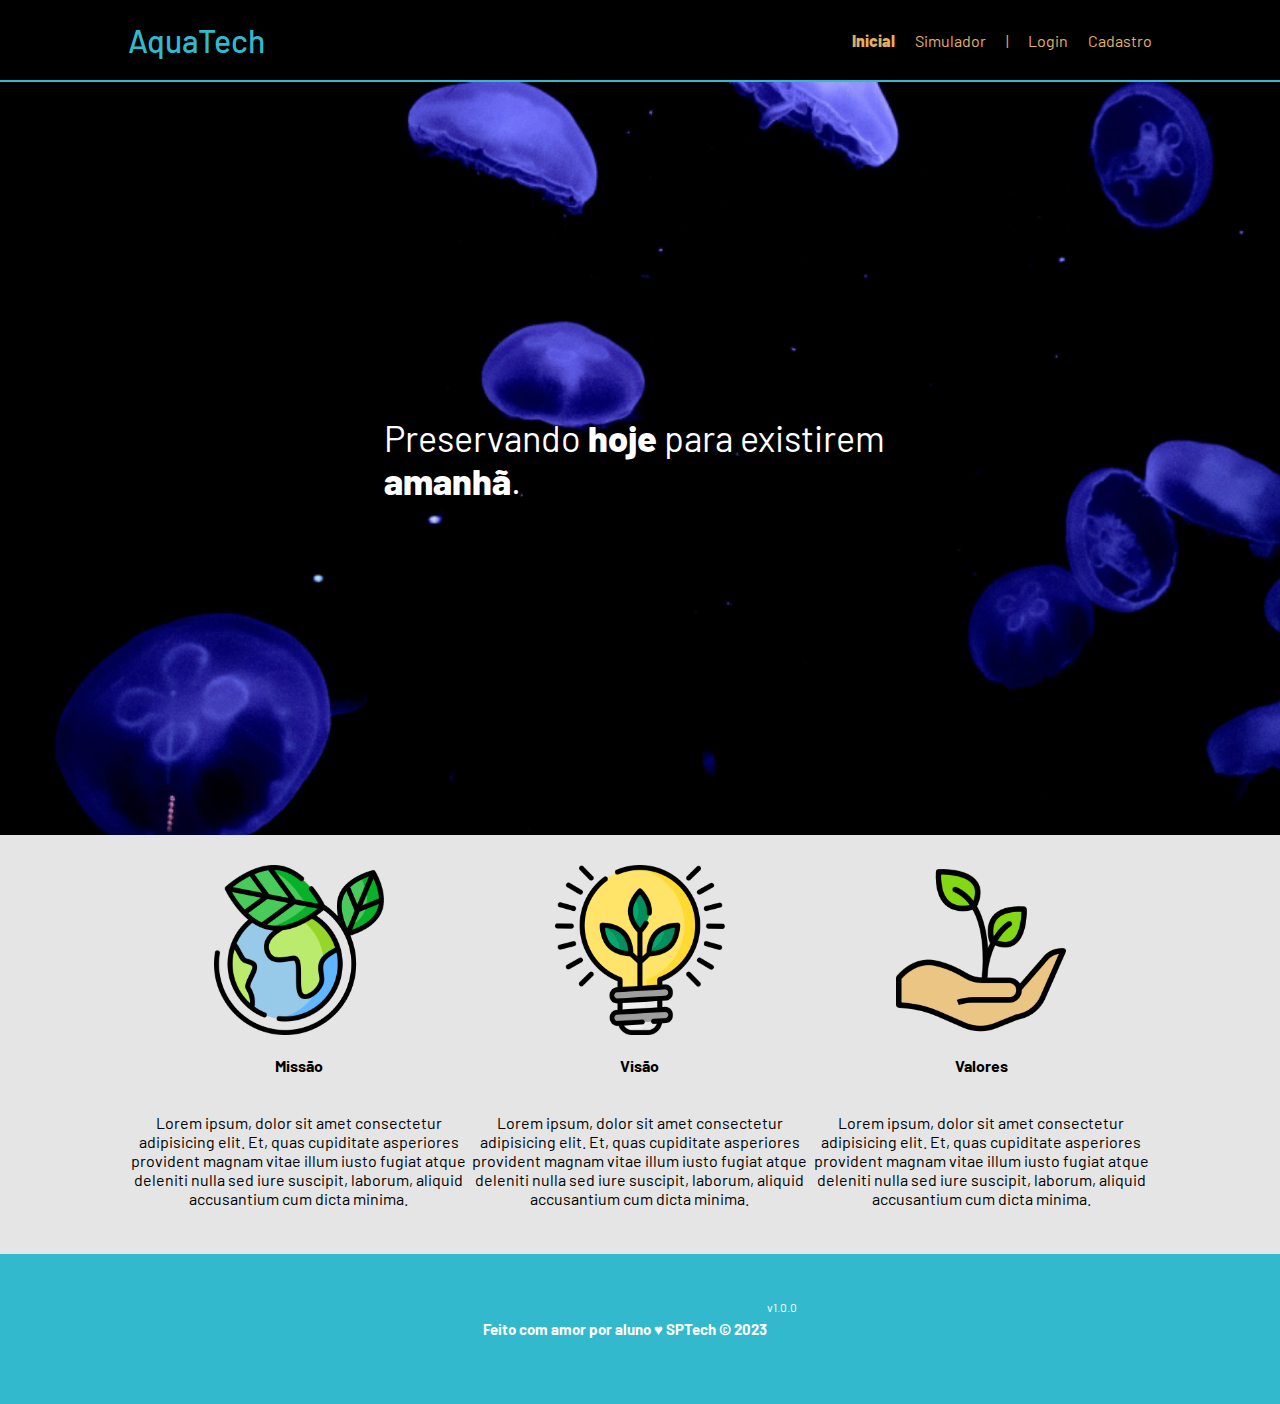
==== public/index.html @ 9dcb2d19 "testes na pagina inicial" ====
<!DOCTYPE html>
<html lang="en">

<head>
    <meta charset="UTF-8">
    <meta http-equiv="X-UA-Compatible" content="IE=edge">
    <meta name="viewport" content="width=device-width, initial-scale=1.0">

    <title>AquaTech | Página Inicial</title>

    <script src="./js/sessao.js"></script>

    <link rel="stylesheet" href="./css/estilo.css">
    <link rel="icon" href="./assets/icon/favicon2.ico">
    <link rel="preconnect" href="https://fonts.gstatic.com">
</head>

<body>
    <div class="header">
      <div class="container">
        <h1 class="titulo">AquaTech</h1>
        <ul class="navbar">
          <li class="agora">
            <a href="#">Inicial</a>
          </li>
          <li>
            <a href="simulador.html">Simulador</a>
          </li>
          <li>|</li>
          <li>
            <a href="login.html">Login</a>
          </li>
          <li>
            <a href="cadastro.html">Cadastro</a>
          </li>
        </ul>
      </div>
    </div>
  
    <div class="banner">
      <div class="container">
        <p>Preservando <span>hoje</span> para existirem <span>amanhã</span>.</p>
      </div>
    </div>
  
    <div class="social">
      <div class="container">
        <div class="boxes">
          <div class="box">
            <img src="assets/imgs/planet-earth_color.png">
            <h4>Missão</h4>
            <p>Lorem ipsum, dolor sit amet consectetur adipisicing elit. Et, quas cupiditate asperiores provident magnam
              vitae illum iusto fugiat atque deleniti nulla sed iure suscipit, laborum, aliquid accusantium cum dicta
              minima.</p>
          </div>
          <div class="box">
            <img src="assets/imgs/lightbulb_color.png">
            <h4>Visão</h4>
            <p>Lorem ipsum, dolor sit amet consectetur adipisicing elit. Et, quas cupiditate asperiores provident magnam
              vitae illum iusto fugiat atque deleniti nulla sed iure suscipit, laborum, aliquid accusantium cum dicta
              minima.</p>
          </div>
          <div class="box">
            <img src="assets/imgs/growth_color.png">
            <h4>Valores</h4>
            <p>Lorem ipsum, dolor sit amet consectetur adipisicing elit. Et, quas cupiditate asperiores provident magnam
              vitae illum iusto fugiat atque deleniti nulla sed iure suscipit, laborum, aliquid accusantium cum dicta
              minima.</p>
          </div>
        </div>
      </div>
    </div>
  
    <div class="footer">
      <div class="container">
        <h4>Feito com amor por aluno &hearts; SPTech &copy; 2023</h4>
        <span class="version">v1.0.0</span>
      </div>
    </div>
  </body>

</html>
---- public/css/estilo.css ----
@import url('https://fonts.googleapis.com/css2?family=Barlow:ital,wght@0,100;0,200;0,300;0,400;0,500;0,600;0,700;0,800;0,900;1,100;1,200;1,300;1,400;1,500;1,600;1,700;1,800;1,900&display=swap');

body {
  margin: 0;
  padding: 0;
  font-family: 'Barlow', 'Segoe UI', 'Segoe UI', Tahoma, Geneva, Verdana, sans-serif;
  background-color: black;
}

:root {
  --tamanho-header: 80px;
  --tamanho-banner: calc(100vh - var(--tamanho-header) - var(--tamanho-footer) - 2px);
  --tamanho-simulador: calc(100vh - var(--tamanho-header) - var(--tamanho-footer) - 2px);
  --tamanho-login: calc(100vh - var(--tamanho-header) - var(--tamanho-footer) - 2px);
  --tamanho-footer: 65px;
}

.container {
  display: flex;
  width: 80%;
  margin: auto;
}

.header {
  height: var(--tamanho-header);
  border-bottom: 2px solid #32b9cd;
}

.header .container {
  justify-content: space-between;
  align-items: center;
  height: 100%;
}

.header a {
  text-decoration: none;
  color: #e3b062;
}

.agora {
  font-weight: 800;
}

.navbar {
  width: 300px;
  display: flex;
  align-items: center;
  justify-content: space-between;
  list-style: none;
  color: #e3b062;
}

.titulo {
  color: #32b9cd;
  width: fit-content;
  font-weight: 500;
}

.header h1 {
  margin: 0;
}

/* BANNER */

.banner {
  height: var(--tamanho-banner);
  color: white;
  background-image: url('../assets/imgs/bg-jelly-fish-para-home.png');
  background-size: cover;
}

.banner .container {
  justify-content: center;
  align-items: center;
  height: 100%;
}

.banner .container p {
  width: 50%;
  margin: 0;
  padding: 0;
  font-size: 36px;
}

.banner .container span {
  font-weight: 800;
}

/* MISSÃO VISÃO VALORES */

.social {
  background-color: #e5e5e5;
  display: flex;
}

.social .container {
  justify-content: center;
}

.box img {
  width: 170px;
}

.social .container .boxes {
  display: flex;
  justify-content: space-between;
  width: 100%;
  padding: 30px 0;
}

.social p {
  text-align: center;
}

.box {
  display: flex;
  flex-direction: column;
  align-items: center;
}

/* FOOTER */

.footer {
  background-color: #32b9cd;
  height: 150px;
  color: #fff;
  display: flex;
  font-size: 15px;
}

.footer .container {
  justify-content: center;
  text-align: center;
}

.footer .container .version {
  font-size: 12px;
}

/* LOGIN */

.login {
  height: var(--tamanho-login);
  background-image: url('../assets/imgs/bg-jelly-fish-para-home.png');
  background-size: cover;
}

.login .container {
  justify-content: center;
  align-items: center;
  height: 100%;
}

.card {
  width: 50%;
  background-color: #e5e5e5;
  border-radius: 10px;
  display: flex;
  align-items: center;
  justify-content: space-evenly;
  color: palevioletred;
  flex-direction: column;
  height: fit-content;
  padding: 20px 0;
}

.card h2 {
  margin: 0;
  font-size: 30px;
}

.formulario {
  display: flex;
  height: 90%;
  width: 80%;
  justify-content: space-around;
  flex-direction: column;
}

.formulario span {
  font-size: 15px;
  font-weight: 800;
}

.formulario input {
  border: 2px solid #32b9cd;
  text-align: center;
  border-radius: 10px;
  margin: 0;
}

.formulario select {
  border: 2px solid #32b9cd;
  background-color: white;
  color: gray;
  height: 36px;
  text-align: center;
  border-radius: 10px;
  margin: 0;
}

.campo {
  display: flex;
  flex-direction: column;
  justify-content: start;
  padding: 5px 0;
}

.botao {
  cursor: pointer;
  font-family: "Barlow", sans-serif;
  border: 0;
  border-radius: 5px;
  font-weight: 600;
  font-size: 18px;
  color: #fff;
  background-color: #ED145B;
  width: 120px;
  height: 30px;
  align-self: center;
  margin-top: 20px;
}

.loading-div {
  width: 50px;
  display: none;
}

.loading-div img {
  height: 50px;
  width: 50px;
}

#div_erros_login {
  display: none
}

/* FORMULARIO */

.alerta_erro{
  display: flex;
  justify-content: flex-end;
}

.card_erro {
  display: none;
  background-color: #fff;
  color: black;
  width: 230px;
  position: fixed;
  border-radius: 4px;
  border: #ED145B 3px solid;
  padding: 10px;
  margin-right: 10%;
}

.card_erro #mensagem_erro{
  font-weight: 500;
  font-size: 20px;
}

.formulario .tipo_campo {
  font-size: 20px;
  font-weight: 600 !important;
}

.formulario {
  display: flex;
  flex-direction: column;
}

input {
  margin-bottom: 10px;
  border: 2px solid #32b9cd;
  padding: 10px;
  text-align: center;
  border-radius: 10px;
}

.btn {
  font-family: "Barlow", sans-serif;
  border: 0;
  border-radius: 5px;
  font-weight: 600;
  font-size: 18px;
  padding: 10px 15px;
  color: white;
  background-color: #ED145B;
  width: 120px;
  align-self: center;
  margin-top: 5px;
}

.loading-div {
  width: 50px;
  margin: auto;
  display: none;
}

.loading-div img {
  height: 50px;
  width: 50px;
}

/* SIMULADOR */

.simulador {
  color: white;
}

.simulador .container {
  flex-direction: column;
  overflow: scroll; 
  height: var(--tamanho-simulador);
}

/* ALERTA */

#alerta {
  position: absolute;
  right: 0;
  bottom: 0;
}

.mensagem-alarme {
  background-color: white;
  border-radius: 5px;
  width: 300px;
  height: 80px;
  margin: 10px;
  padding: 10px 0;
  display: flex;
  justify-content: space-evenly;
  align-items: center;
}

.mensagem-alarme h3 {
  font-size: 14px;
  margin: 0;
}

.mensagem-alarme .informacao {
  width: 66%;
}

.alarme-sino {
  width: 48px;
  height: 48px;
  animation-name: bell;
  animation-duration: 4s;
  background-image: url('https://cdn-icons-png.flaticon.com/512/1157/1157000.png');
  background-size: cover;
  animation-iteration-count: infinite;
}

@keyframes bell {
  0%   {transform: rotate(25deg)}
  25%  {transform: rotate(-25deg)}
  50%  {transform: rotate(25deg)}
  75%  {transform: rotate(-25deg)}
  100% {transform: rotate(25deg)}
}
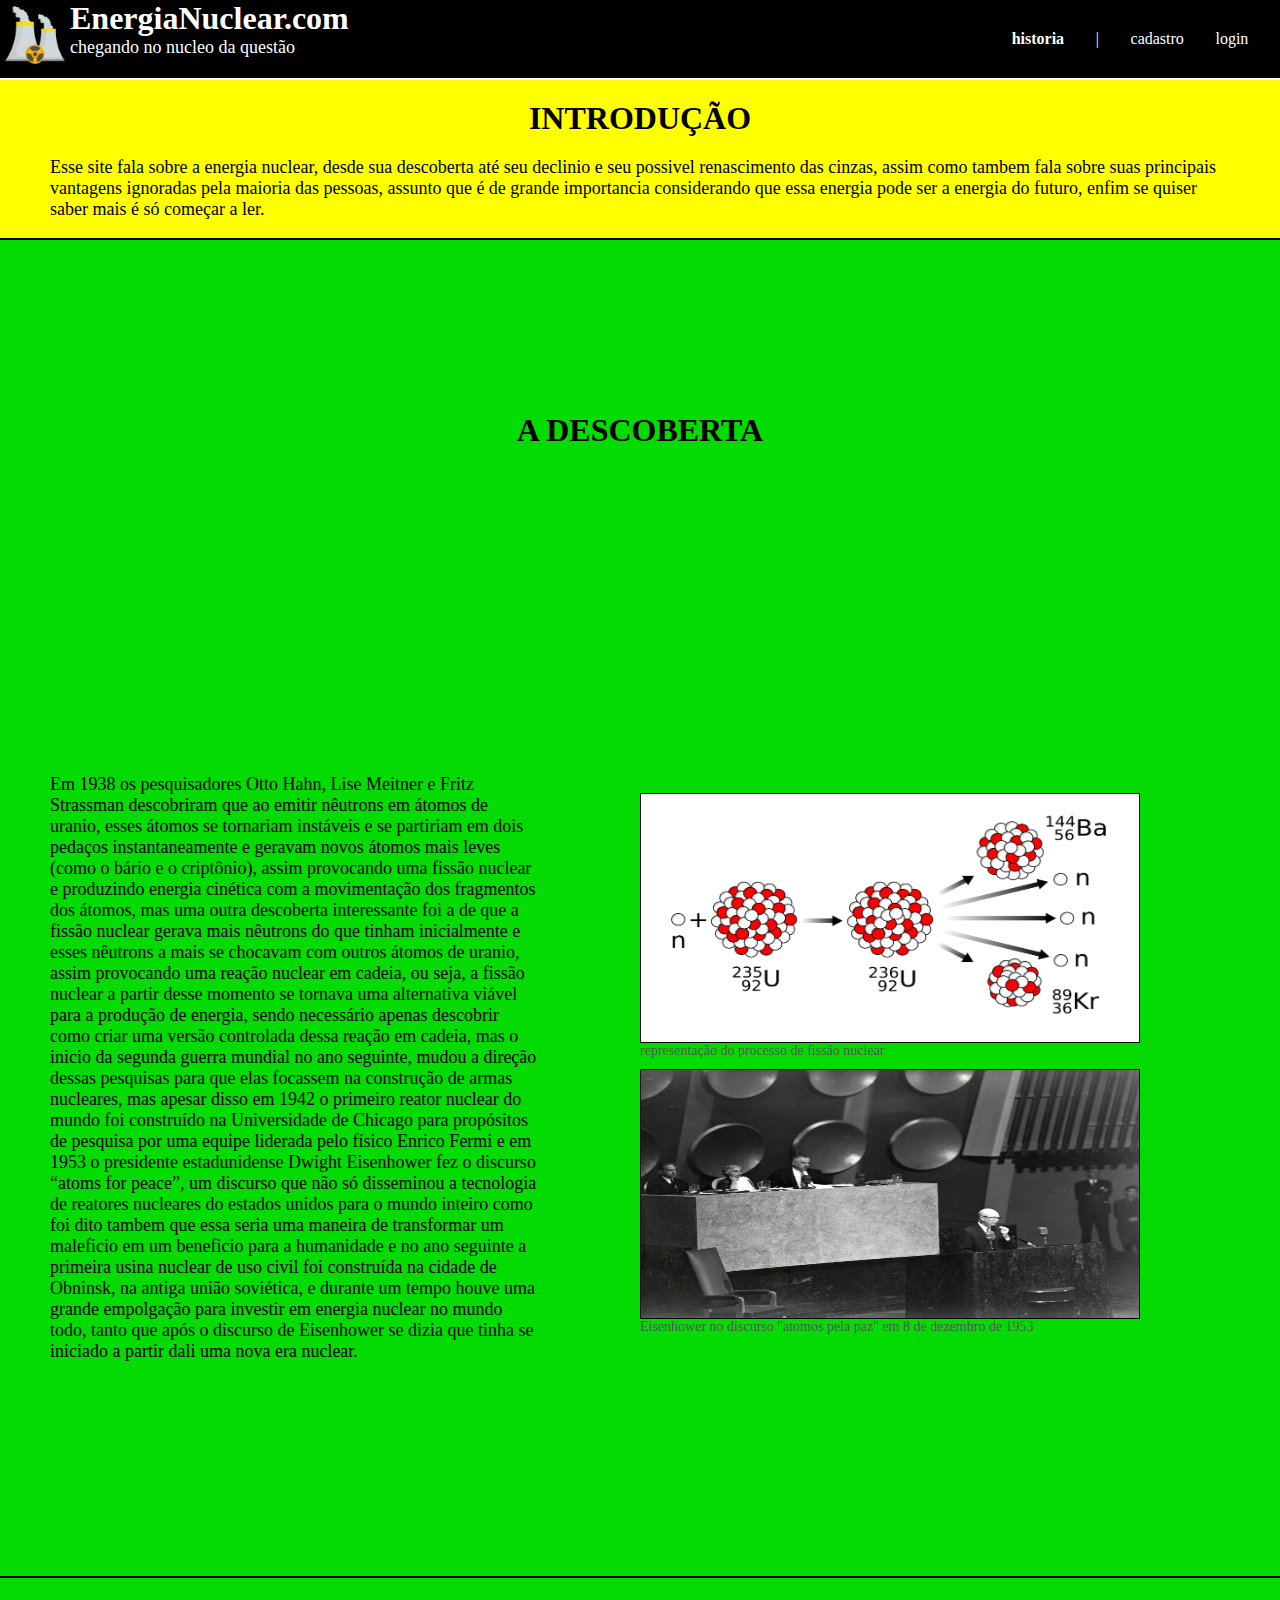
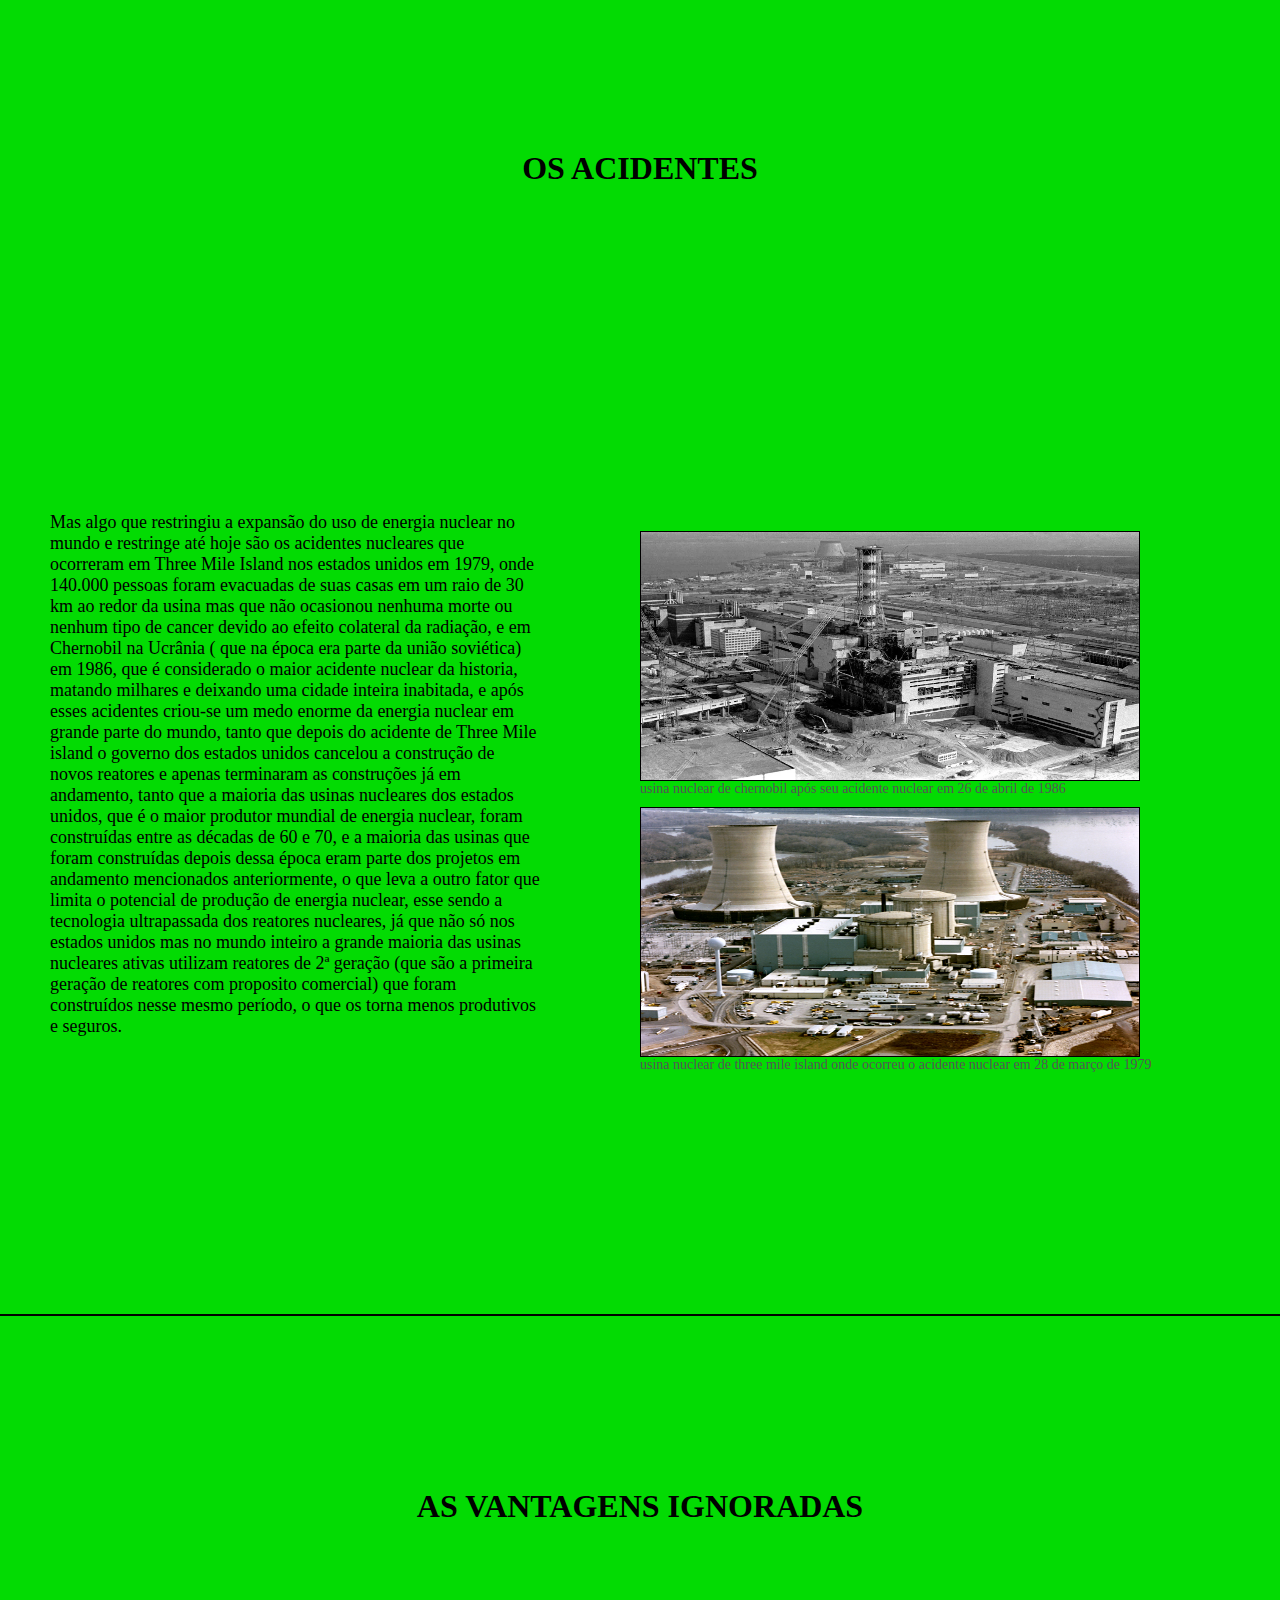
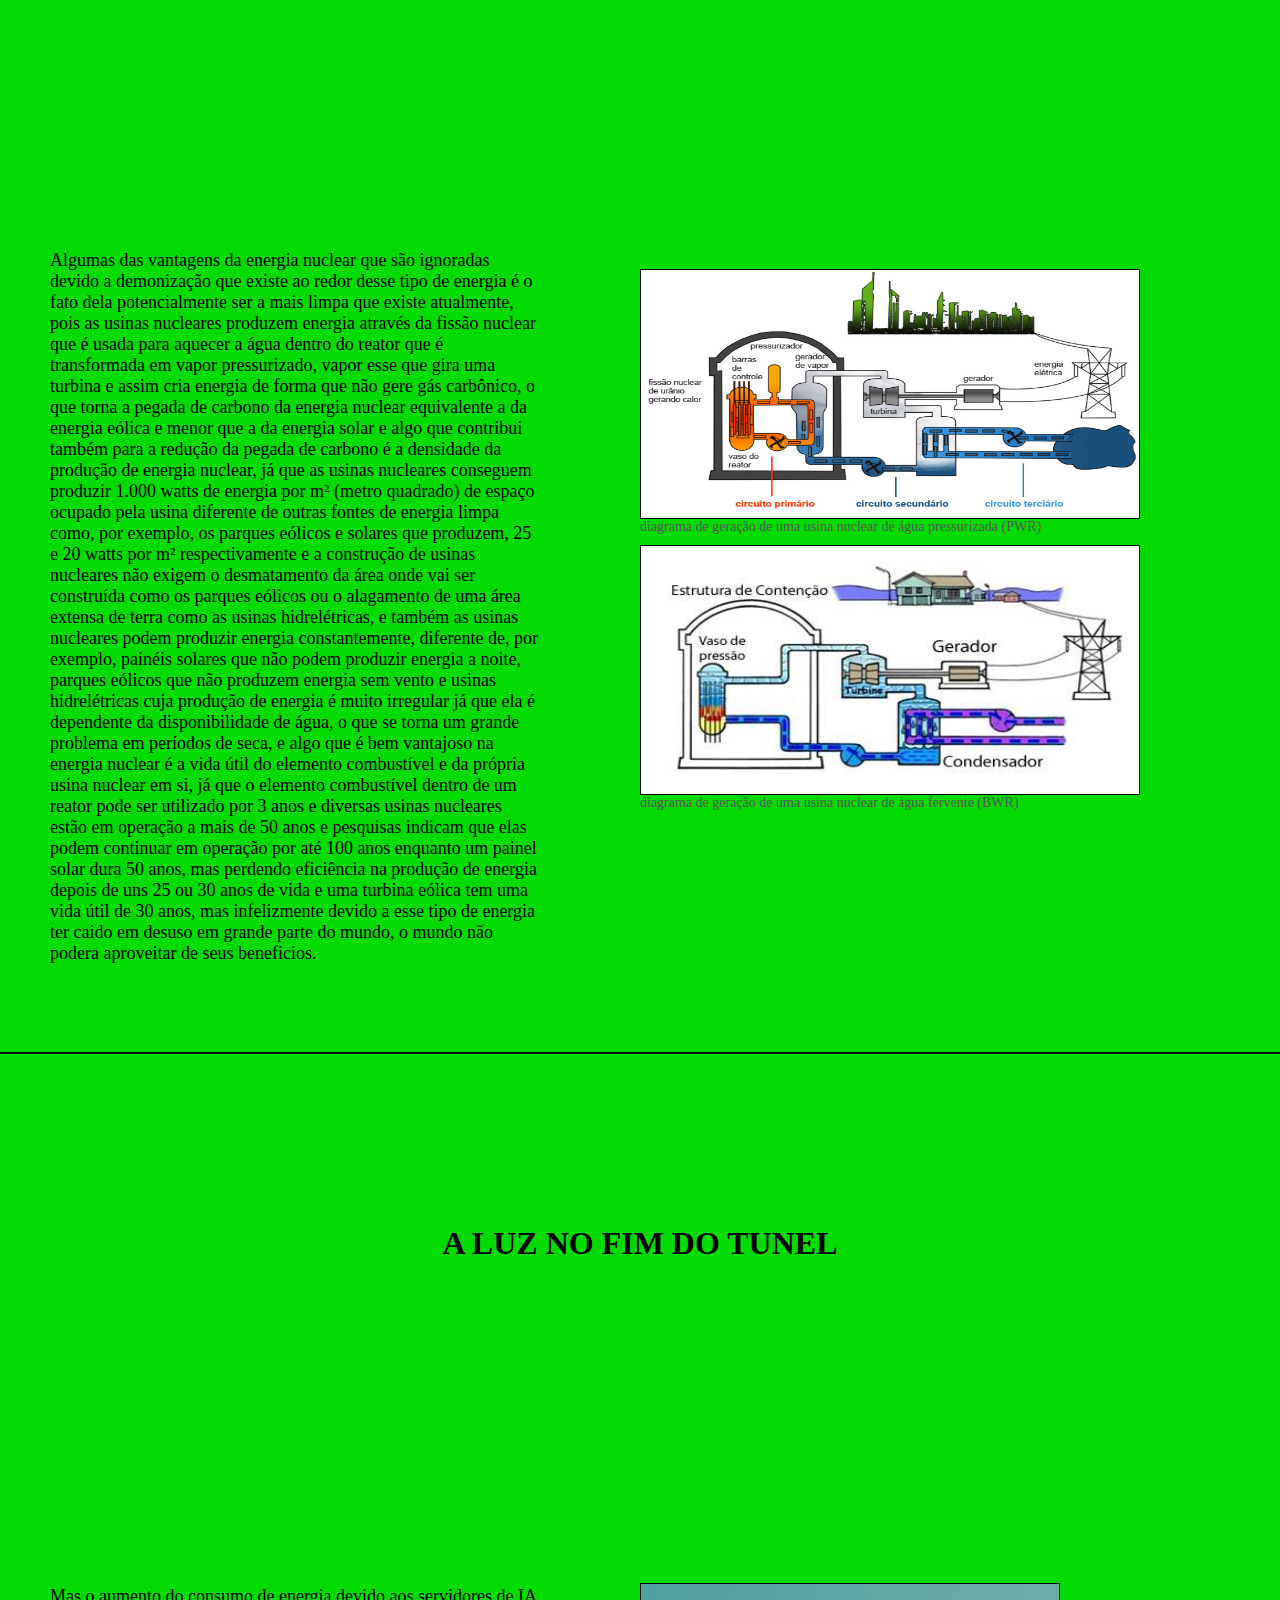
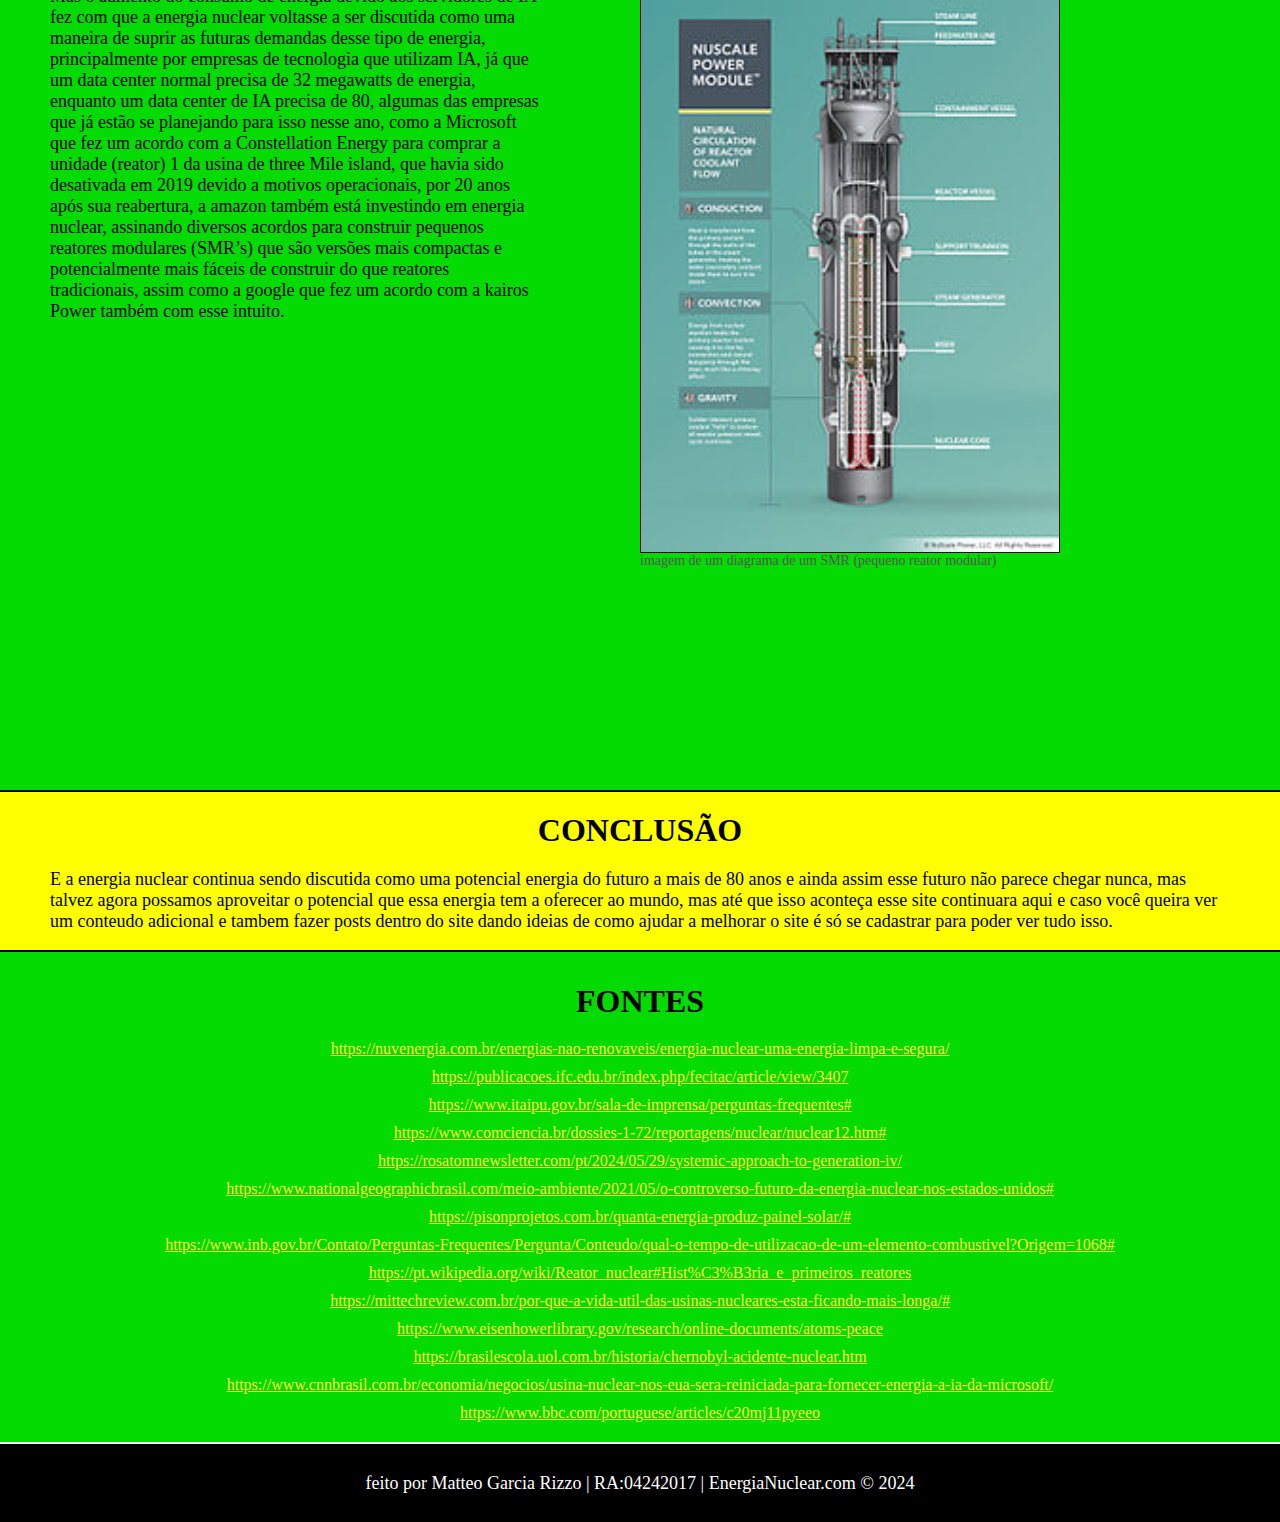
==== commit 7360c0fb: "termino da tela inicial e das telas de cadastro e login" ====
--- a/public/index.html
+++ b/public/index.html
@@ -1,82 +1,136 @@
 <!DOCTYPE html>
 <html lang="en">
-
 <head>
     <meta charset="UTF-8">
     <meta http-equiv="X-UA-Compatible" content="IE=edge">
     <meta name="viewport" content="width=device-width, initial-scale=1.0">
-
-    <title>AquaTech | Página Inicial</title>
-
-    <script src="./js/sessao.js"></script>
-
-    <link rel="stylesheet" href="./css/estilo.css">
-    <link rel="icon" href="./assets/icon/favicon2.ico">
-    <link rel="preconnect" href="https://fonts.gstatic.com">
+    <link rel="stylesheet" href="./css/style.css">
+    <link rel="icon" href="./assets/icon/iconeSite.png">
+    <title>EnergiaNuclear | pagina inicial</title>
 </head>
-
 <body>
     <div class="header">
-      <div class="container">
-        <h1 class="titulo">AquaTech</h1>
+        <div class="headerEsq">
+            <img src="./assets/icon/iconeSite.png">
+            <div class="nomeDoSite">
+                <span class="nome">EnergiaNuclear.com</span>
+                <span class="subnome">chegando no nucleo da questão</span> 
+            </div>
+        </div>
         <ul class="navbar">
-          <li class="agora">
-            <a href="#">Inicial</a>
-          </li>
-          <li>
-            <a href="simulador.html">Simulador</a>
-          </li>
-          <li>|</li>
-          <li>
-            <a href="login.html">Login</a>
-          </li>
-          <li>
-            <a href="cadastro.html">Cadastro</a>
-          </li>
+            <li class="agora">
+                <a href="#">historia</a>
+            </li>
+            <li>|</li>
+            <li>
+                <a href="cadastro.html">cadastro</a>
+            </li>
+            <li>
+                <a href="login.html">login</a>
+            </li>
         </ul>
-      </div>
     </div>
-  
+    <div class="bannerSemImg">
+        <span class="titulo">INTRODUÇÃO</span>
+        <span>Esse site fala sobre a energia nuclear, desde sua descoberta até seu declinio e seu possivel renascimento das cinzas, assim como tambem fala sobre suas principais vantagens ignoradas pela maioria das pessoas, assunto que é de grande importancia considerando que essa energia pode ser a energia do futuro, enfim se quiser saber mais é só começar a ler.</span>
+    </div>
     <div class="banner">
-      <div class="container">
-        <p>Preservando <span>hoje</span> para existirem <span>amanhã</span>.</p>
-      </div>
+        <span class="titulo">A DESCOBERTA</span>
+            <div class="conteudo">
+                <span class="texto">Em 1938 os pesquisadores Otto Hahn, Lise Meitner e Fritz Strassman descobriram que ao emitir nêutrons em átomos de uranio, esses átomos se tornariam instáveis e se partiriam em dois pedaços instantaneamente e geravam novos átomos mais leves (como o bário e o criptônio), assim provocando uma fissão nuclear e produzindo energia cinética com a movimentação dos fragmentos dos átomos, mas uma outra descoberta interessante foi a de que a fissão nuclear gerava mais nêutrons do que tinham inicialmente e esses nêutrons a mais se chocavam com outros átomos de uranio, assim provocando uma reação nuclear em cadeia, ou seja, a fissão nuclear a partir desse momento se tornava uma alternativa viável para a produção de energia, sendo necessário apenas descobrir como criar uma versão controlada dessa reação em cadeia, mas o inicio da segunda guerra mundial no ano seguinte, mudou a direção dessas pesquisas para que elas focassem na construção de armas nucleares, mas apesar disso em 1942 o primeiro reator nuclear do mundo foi construído na Universidade de Chicago para propósitos de pesquisa por uma equipe liderada pelo físico Enrico Fermi e em 1953 o presidente estadunidense Dwight Eisenhower fez o discurso “atoms for peace”, um discurso que não só disseminou a tecnologia de reatores nucleares do estados unidos para o mundo inteiro como foi dito tambem que essa seria uma maneira de transformar um maleficio em um beneficio para a humanidade e no ano seguinte a primeira usina nuclear de uso civil foi construída na cidade de Obninsk, na antiga união soviética, e durante um tempo houve uma grande empolgação para investir em energia nuclear no mundo todo, tanto que após o discurso de Eisenhower se dizia que tinha se iniciado a partir dali uma nova era nuclear.</span>
+                <div class="imagemH">
+                    <img src="./assets/imgs/fissãoNuclear.webp">
+                    <span class="descrição">representação do processo de fissão nuclear</span>
+                    <img src="./assets/imgs/discurso eisenhower.webp">
+                    <span class="descrição">Eisenhower no discurso "atomos pela paz" em 8 de dezembro de 1953</span> 
+                </div>
+            </div>
     </div>
-  
-    <div class="social">
-      <div class="container">
-        <div class="boxes">
-          <div class="box">
-            <img src="assets/imgs/planet-earth_color.png">
-            <h4>Missão</h4>
-            <p>Lorem ipsum, dolor sit amet consectetur adipisicing elit. Et, quas cupiditate asperiores provident magnam
-              vitae illum iusto fugiat atque deleniti nulla sed iure suscipit, laborum, aliquid accusantium cum dicta
-              minima.</p>
-          </div>
-          <div class="box">
-            <img src="assets/imgs/lightbulb_color.png">
-            <h4>Visão</h4>
-            <p>Lorem ipsum, dolor sit amet consectetur adipisicing elit. Et, quas cupiditate asperiores provident magnam
-              vitae illum iusto fugiat atque deleniti nulla sed iure suscipit, laborum, aliquid accusantium cum dicta
-              minima.</p>
-          </div>
-          <div class="box">
-            <img src="assets/imgs/growth_color.png">
-            <h4>Valores</h4>
-            <p>Lorem ipsum, dolor sit amet consectetur adipisicing elit. Et, quas cupiditate asperiores provident magnam
-              vitae illum iusto fugiat atque deleniti nulla sed iure suscipit, laborum, aliquid accusantium cum dicta
-              minima.</p>
-          </div>
-        </div>
-      </div>
+    <div class="banner">
+        <span class="titulo">OS ACIDENTES</span>
+            <div class="conteudo">
+                <span class="texto">Mas algo que restringiu a expansão do uso de energia nuclear no mundo e restringe até hoje são os acidentes nucleares que ocorreram em Three Mile Island nos estados unidos em 1979, onde 140.000 pessoas foram evacuadas de suas casas em um raio de 30 km ao redor da usina mas que não ocasionou nenhuma morte ou nenhum tipo de cancer devido ao efeito colateral da radiação, e em Chernobil na Ucrânia ( que na época era parte da união soviética) em 1986, que é considerado o maior acidente nuclear da historia, matando milhares e deixando uma cidade inteira inabitada, e após esses acidentes criou-se um medo enorme da energia nuclear em grande parte do mundo, tanto que depois do acidente de Three Mile island o governo dos estados unidos cancelou a construção de novos reatores e apenas terminaram as construções já em andamento, tanto que a maioria das usinas nucleares dos estados unidos, que é o maior produtor mundial de energia nuclear, foram construídas entre as décadas de 60 e 70, e a maioria das usinas que foram construídas depois dessa época eram parte dos projetos em andamento mencionados anteriormente, o que leva a outro fator que limita o potencial de produção de energia nuclear, esse sendo a tecnologia ultrapassada dos reatores nucleares, já que não só nos estados unidos mas no mundo inteiro a grande maioria das usinas nucleares ativas utilizam reatores de 2ª geração (que são a primeira geração de reatores com proposito comercial) que foram construídos nesse mesmo período, o que os torna menos produtivos e seguros.</span>
+                <div class="imagemH">
+                    <img src="./assets/imgs/chernobyl.webp">
+                    <span class="descrição">usina nuclear de chernobil após seu acidente nuclear em 26 de abril de 1986</span>
+                    <img src="./assets/imgs/UsinaThreeMileIsland-2.jpg">
+                    <span class="descrição">usina nuclear de three mile island onde ocorreu o acidente nuclear em 28 de março de 1979</span> 
+                </div>
+            </div>
     </div>
-  
+    <div class="banner">
+        <span class="titulo">AS VANTAGENS IGNORADAS</span>
+            <div class="conteudo">
+                <span class="texto">Algumas das vantagens da energia nuclear que são ignoradas devido a demonização que existe ao redor desse tipo de energia é o fato dela potencialmente ser a mais limpa que existe atualmente, pois as usinas nucleares produzem energia através da fissão nuclear que é usada para aquecer a água dentro do reator que é transformada em vapor pressurizado, vapor esse que gira uma turbina e assim cria energia de forma que não gere gás carbônico, o que torna a pegada de carbono da energia nuclear equivalente a da energia eólica e menor que a da energia solar e algo que contribui também para a redução da pegada de carbono é a densidade da produção de energia nuclear, já que as usinas nucleares conseguem produzir 1.000 watts de energia por m² (metro quadrado) de espaço ocupado pela usina diferente de outras fontes de energia limpa como, por exemplo, os parques eólicos e solares que produzem, 25 e 20 watts por m² respectivamente e a construção de usinas nucleares não exigem o desmatamento da área onde vai ser construída como os parques eólicos ou o alagamento de uma área extensa de terra como as usinas hidrelétricas, e também as usinas nucleares podem produzir energia constantemente, diferente de, por exemplo, painéis solares que não podem produzir energia a noite, parques eólicos que não produzem energia sem vento e usinas hidrelétricas cuja produção de energia é muito irregular já que ela é dependente da disponibilidade de água, o que se torna um grande problema em períodos de seca, e algo que é bem vantajoso na energia nuclear é a vida útil do elemento combustível e da própria usina nuclear em si, já que o elemento combustível dentro de um reator pode ser utilizado por 3 anos e diversas usinas nucleares estão em operação a mais de 50 anos e pesquisas indicam que elas podem continuar em operação por até 100 anos enquanto um painel solar dura 50 anos, mas perdendo eficiência na produção de energia depois de uns 25 ou 30 anos de vida e uma turbina eólica tem uma vida útil de 30 anos, mas infelizmente devido a esse tipo de energia ter caido em desuso em grande parte do mundo, o mundo não podera aproveitar de seus beneficios.</span>
+                <div class="imagemH">
+                    <img src="./assets/imgs/esquema_nuclearPWR.jpg">
+                    <span class="descrição">diagrama de geração de uma usina nuclear de água pressurizada (PWR)</span>
+                    <img src="./assets/imgs/esquema_nuclearBWR.jpg">
+                    <span class="descrição">diagrama de geração de uma usina nuclear de água fervente (BWR)</span> 
+                </div>
+            </div>
+    </div>
+    <div class="banner">
+        <span class="titulo">A LUZ NO FIM DO TUNEL</span>
+            <div class="conteudo">
+                <span class="texto">Mas o aumento do consumo de energia devido aos servidores de IA fez com que a energia nuclear voltasse a ser discutida como uma maneira de suprir as futuras demandas desse tipo de energia, principalmente por empresas de tecnologia que utilizam IA, já que um data center normal precisa de 32 megawatts de energia, enquanto um data center de IA precisa de 80, algumas das empresas que já estão se planejando para isso nesse ano, como a Microsoft que fez um acordo com a Constellation Energy para comprar a unidade (reator) 1 da usina de three Mile island, que havia sido desativada em 2019 devido a motivos operacionais, por 20 anos após sua reabertura, a amazon também está investindo em energia nuclear, assinando diversos acordos para construir pequenos reatores modulares (SMR’s) que são versões mais compactas e potencialmente mais fáceis de construir do que reatores tradicionais, assim como a google que fez um acordo com a kairos Power também com esse intuito. </span>
+                <div class="imagemV">
+                    <img src="./assets/imgs/Diagrama_SMR.jpg">
+                    <span class="descrição">imagem de um diagrama de um SMR (pequeno reator modular)</span> 
+                </div>
+            </div>
+    </div>
+    <div class="bannerSemImg">
+        <span class="titulo">CONCLUSÃO</span>
+        <span>E a energia nuclear continua sendo discutida como uma potencial energia do futuro a mais de 80 anos e ainda assim esse futuro não parece chegar nunca, mas talvez agora possamos aproveitar o potencial que essa energia tem a oferecer ao mundo, mas até que isso aconteça esse site continuara aqui e caso você queira ver um conteudo adicional e tambem fazer posts dentro do site dando ideias de como ajudar a melhorar o site é só se cadastrar para poder ver tudo isso.</span>
+    </div>
+    <div class="bannerFontes">
+        <div class="titulo">FONTES</div>
+
+        <a href="https://nuvenergia.com.br/energias-nao-renovaveis/energia-nuclear-uma-energia-limpa-e-segura/  ">https://nuvenergia.com.br/energias-nao-renovaveis/energia-nuclear-uma-energia-limpa-e-segura/</a>
+
+        <a href="https://publicacoes.ifc.edu.br/index.php/fecitac/article/view/3407">https://publicacoes.ifc.edu.br/index.php/fecitac/article/view/3407</a>
+
+        <a href="https://www.itaipu.gov.br/sala-de-imprensa/perguntas-frequentes#">https://www.itaipu.gov.br/sala-de-imprensa/perguntas-frequentes#</a>
+
+        <a href="https://www.comciencia.br/dossies-1-72/reportagens/nuclear/nuclear12.htm#">https://www.comciencia.br/dossies-1-72/reportagens/nuclear/nuclear12.htm#</a>
+
+        <a href="https://rosatomnewsletter.com/pt/2024/05/29/systemic-approach-to-generation-iv/">https://rosatomnewsletter.com/pt/2024/05/29/systemic-approach-to-generation-iv/</a>
+
+        <a href="https://www.nationalgeographicbrasil.com/meio-ambiente/2021/05/o-controverso-futuro-da-energia-nuclear-nos-estados-unidos#">https://www.nationalgeographicbrasil.com/meio-ambiente/2021/05/o-controverso-futuro-da-energia-nuclear-nos-estados-unidos#</a>
+
+        <a href="https://pisonprojetos.com.br/quanta-energia-produz-painel-solar/#">https://pisonprojetos.com.br/quanta-energia-produz-painel-solar/#</a>
+
+        <a href="https://www.inb.gov.br/Contato/Perguntas-Frequentes/Pergunta/Conteudo/qual-o-tempo-de-utilizacao-de-um-elemento-combustivel?Origem=1068#">https://www.inb.gov.br/Contato/Perguntas-Frequentes/Pergunta/Conteudo/qual-o-tempo-de-utilizacao-de-um-elemento-combustivel?Origem=1068#</a>
+
+        <a href="https://pt.wikipedia.org/wiki/Reator_nuclear#Hist%C3%B3ria_e_primeiros_reatores">https://pt.wikipedia.org/wiki/Reator_nuclear#Hist%C3%B3ria_e_primeiros_reatores</a>
+
+        <a href="https://mittechreview.com.br/por-que-a-vida-util-das-usinas-nucleares-esta-ficando-mais-longa/#">https://mittechreview.com.br/por-que-a-vida-util-das-usinas-nucleares-esta-ficando-mais-longa/#</a>
+
+        <a href="https://www.eisenhowerlibrary.gov/research/online-documents/atoms-peace">https://www.eisenhowerlibrary.gov/research/online-documents/atoms-peace</a>
+
+        <a href="https://brasilescola.uol.com.br/historia/chernobyl-acidente-nuclear.htm">https://brasilescola.uol.com.br/historia/chernobyl-acidente-nuclear.htm</a>
+
+        <a href="https://www.cnnbrasil.com.br/economia/negocios/usina-nuclear-nos-eua-sera-reiniciada-para-fornecer-energia-a-ia-da-microsoft/">https://www.cnnbrasil.com.br/economia/negocios/usina-nuclear-nos-eua-sera-reiniciada-para-fornecer-energia-a-ia-da-microsoft/</a>
+
+        <a href="https://www.bbc.com/portuguese/articles/c20mj11pyeeo">https://www.bbc.com/portuguese/articles/c20mj11pyeeo</a>
+    </div>
     <div class="footer">
-      <div class="container">
-        <h4>Feito com amor por aluno &hearts; SPTech &copy; 2023</h4>
-        <span class="version">v1.0.0</span>
-      </div>
+        <span>feito por Matteo Garcia Rizzo | RA:04242017 | EnergiaNuclear.com &copy; 2024</span>
     </div>
-  </body>
 
-</html>+</body>
+</html>
+
+
+
+
+
+
+
+
+
+
+
+
+
--- a/public/css/style.css
+++ b/public/css/style.css
@@ -0,0 +1,342 @@
+@import url('https://fonts.googleapis.com/css2?family=Bebas+Neue&family=Lato:ital,wght@0,100;0,300;0,400;0,700;0,900;1,100;1,300;1,400;1,700;1,900&family=Roboto:ital,wght@0,100;0,300;0,400;0,500;0,700;0,900;1,100;1,300;1,400;1,500;1,700;1,900&display=swap');
+
+
+/* configurações que se aplicam ao site todo */
+* {
+  margin: 0;
+  padding: 0;
+  box-sizing: border-box;
+}
+
+/* variaveis para facilitar na hora de definir tamanhos de certas sessões do site */
+
+:root {
+    --tamanho-header: 80px;
+    --tamanho-banner: calc(165vh - var(--tamanho-header) - var(--tamanho-footer) - 2px);
+    --tamanho-simulador: calc(100vh - var(--tamanho-header) - var(--tamanho-footer) - 2px);
+    --tamanho-login: calc(100vh - var(--tamanho-header) - var(--tamanho-footer) - 2px);
+    --tamanho-footer: 65px;
+}
+
+span {
+font-size: 18px;
+}
+
+
+
+/* header */
+
+.header {
+    height: var(--tamanho-header);
+    display: flex;
+    flex-direction: row;
+    justify-content: space-between;
+    border-bottom: 2px solid white;
+    background-color: black;
+}
+.header span{
+  color: white;
+}
+.header li {
+  color: white;
+}
+.header a {
+  color: white;
+  text-decoration: none;
+}
+.header img{
+    height: 70px;
+    width: 70px;
+}
+.agora {
+  font-weight: 800;
+}
+.header .navbar {
+    display: flex;
+    flex-direction: row;
+    justify-content: space-evenly;
+    align-items: center;
+    width: 300px;
+    list-style: none;
+}
+.headerEsq {
+    display: flex;
+    flex-direction: row;
+}
+.nomeDoSite{
+    display: flex;
+    flex-direction: column;
+}
+.nome {
+    font-size: xx-large;
+    font-weight: bold;
+}
+
+/* tudo relacionado aos banners da pagina inicial */
+
+.titulo {
+    display: flex;
+    justify-content: center;
+    align-items: center;
+    font-size: xx-large;
+    font-weight: bold;
+    padding-top: 20px;
+    padding-bottom: 20px;
+}
+.banner {
+height: var(--tamanho-banner);
+display: flex;
+flex-direction: column;
+justify-content: space-around;
+border-bottom: 2px solid black;
+background-color: rgb(3, 219, 3);
+padding-left: 50px;
+padding-right: 50px;
+padding-bottom: 60px;
+}
+.bannerSemImg {
+    height: 160px;
+    display: flex;
+    flex-direction: column;
+    justify-content: space-evenly;
+    border-bottom: 2px solid black;
+    background-color: yellow;
+    padding-left: 50px;
+    padding-right: 50px;
+    padding-bottom: 30px;
+    }
+.bannerFontes {
+    height: 490px;
+    display: flex;
+    flex-direction: column;
+    justify-content: center;
+    align-items: center;
+    padding-left: 50px;
+    padding-right: 50px;
+    background-color: rgb(3, 219, 3);
+}
+.bannerFontes a {
+    padding-bottom: 10px;
+    color: rgb(255, 235, 52);
+}
+.conteudo {
+    display: flex;
+    flex-direction: row;
+    align-items: center;
+}
+.imagemH img {
+    display: flex;
+    flex-direction: column;
+    height: 250px;
+    width: 500px;
+    border: 1px solid black;
+    background-color: white;
+}
+.imagemV img {
+    display: flex;
+    flex-direction: column;
+    height: 570px;
+    width: 420px;
+    border: 1px solid black;
+}
+.imagem {
+    display: flex;
+    flex-direction: column;
+    justify-content: space-evenly;
+}
+.descrição {
+    display: flex;
+    color: rgb(85, 85, 85);
+    padding-bottom: 10px;
+    font-size: 14px;
+}
+.texto {
+    padding-right: 100px;
+    font-size: 18px;
+    width: 50%;
+    height: 590px;
+}
+
+/* cadastro/login */
+
+.login {
+    height: var(--tamanho-login);
+    background-color: yellow;
+    background-size: contain;
+    background-repeat: no-repeat;
+  }
+  
+  .login .container {
+    display: flex;
+    justify-content: center;
+    align-items: center;
+    height: 100%;
+    width: 100%;
+  }
+  
+  .card {
+    width: 50%;
+    background-color: green;
+    border-radius: 10px;
+    display: flex;
+    align-items: center;
+    justify-content: space-evenly;
+    color: rgb(255, 235, 51);
+    flex-direction: column;
+    height: fit-content;
+    padding: 20px 0;
+  }
+  
+  .card h2 {
+    margin: 0;
+    font-size: 30px;
+  }
+  
+  .formulario {
+    display: flex;
+    height: 90%;
+    width: 80%;
+    justify-content: space-around;
+    flex-direction: column;
+  }
+  
+  .formulario span {
+    font-size: 15px;
+    font-weight: 800;
+  }
+  
+  .formulario input {
+    border: 2px solid #32b9cd;
+    text-align: center;
+    border-radius: 10px;
+    margin: 0;
+  }
+  
+  .formulario select {
+    border: 2px solid #32b9cd;
+    background-color: white;
+    color: gray;
+    height: 36px;
+    text-align: center;
+    border-radius: 10px;
+    margin: 0;
+  }
+  
+  .campo {
+    display: flex;
+    flex-direction: column;
+    justify-content: start;
+    padding: 5px 0;
+  }
+  
+  .botao {
+    cursor: pointer;
+    font-family: "Barlow", sans-serif;
+    border: 0;
+    border-radius: 5px;
+    font-weight: 600;
+    font-size: 18px;
+    color: #fff;
+    background-color: #ED145B;
+    width: 120px;
+    height: 30px;
+    align-self: center;
+    margin-top: 20px;
+  }
+  
+  .loading-div {
+    width: 50px;
+    display: none;
+  }
+  
+  .loading-div img {
+    height: 50px;
+    width: 50px;
+  }
+  
+  #div_erros_login {
+    display: none
+  }
+  
+  /* FORMULARIO */
+  
+  .alerta_erro{
+    display: flex;
+    justify-content: flex-end;
+  }
+  
+  .card_erro {
+    display: none;
+    background-color: #fff;
+    color: black;
+    width: 230px;
+    position: fixed;
+    border-radius: 4px;
+    border: #ED145B 3px solid;
+    padding: 10px;
+    margin-right: 10%;
+  }
+  
+  .card_erro #mensagem_erro{
+    font-weight: 500;
+    font-size: 20px;
+  }
+  
+  .formulario .tipo_campo {
+    font-size: 20px;
+    font-weight: 600 !important;
+  }
+  
+  .formulario {
+    display: flex;
+    flex-direction: column;
+  }
+  
+  input {
+    margin-bottom: 10px;
+    border: 2px solid #32b9cd;
+    padding: 10px;
+    text-align: center;
+    border-radius: 10px;
+  }
+  
+  .btn {
+    font-family: "Barlow", sans-serif;
+    border: 0;
+    border-radius: 5px;
+    font-weight: 600;
+    font-size: 18px;
+    padding: 10px 15px;
+    color: white;
+    background-color: #ED145B;
+    width: 120px;
+    align-self: center;
+    margin-top: 5px;
+  }
+  
+  .loading-div {
+    width: 50px;
+    margin: auto;
+    display: none;
+  }
+  
+  .loading-div img {
+    height: 50px;
+    width: 50px;
+  }
+
+/* footer */
+
+.footer{
+    height: var(--tamanho-header);
+    display: flex;
+    flex-direction: row;
+    justify-content: center;
+    align-items: center;
+    text-align: center;
+    border-top: 2px solid white;
+    background-color: black;
+}
+.footer span {
+  color: white;
+}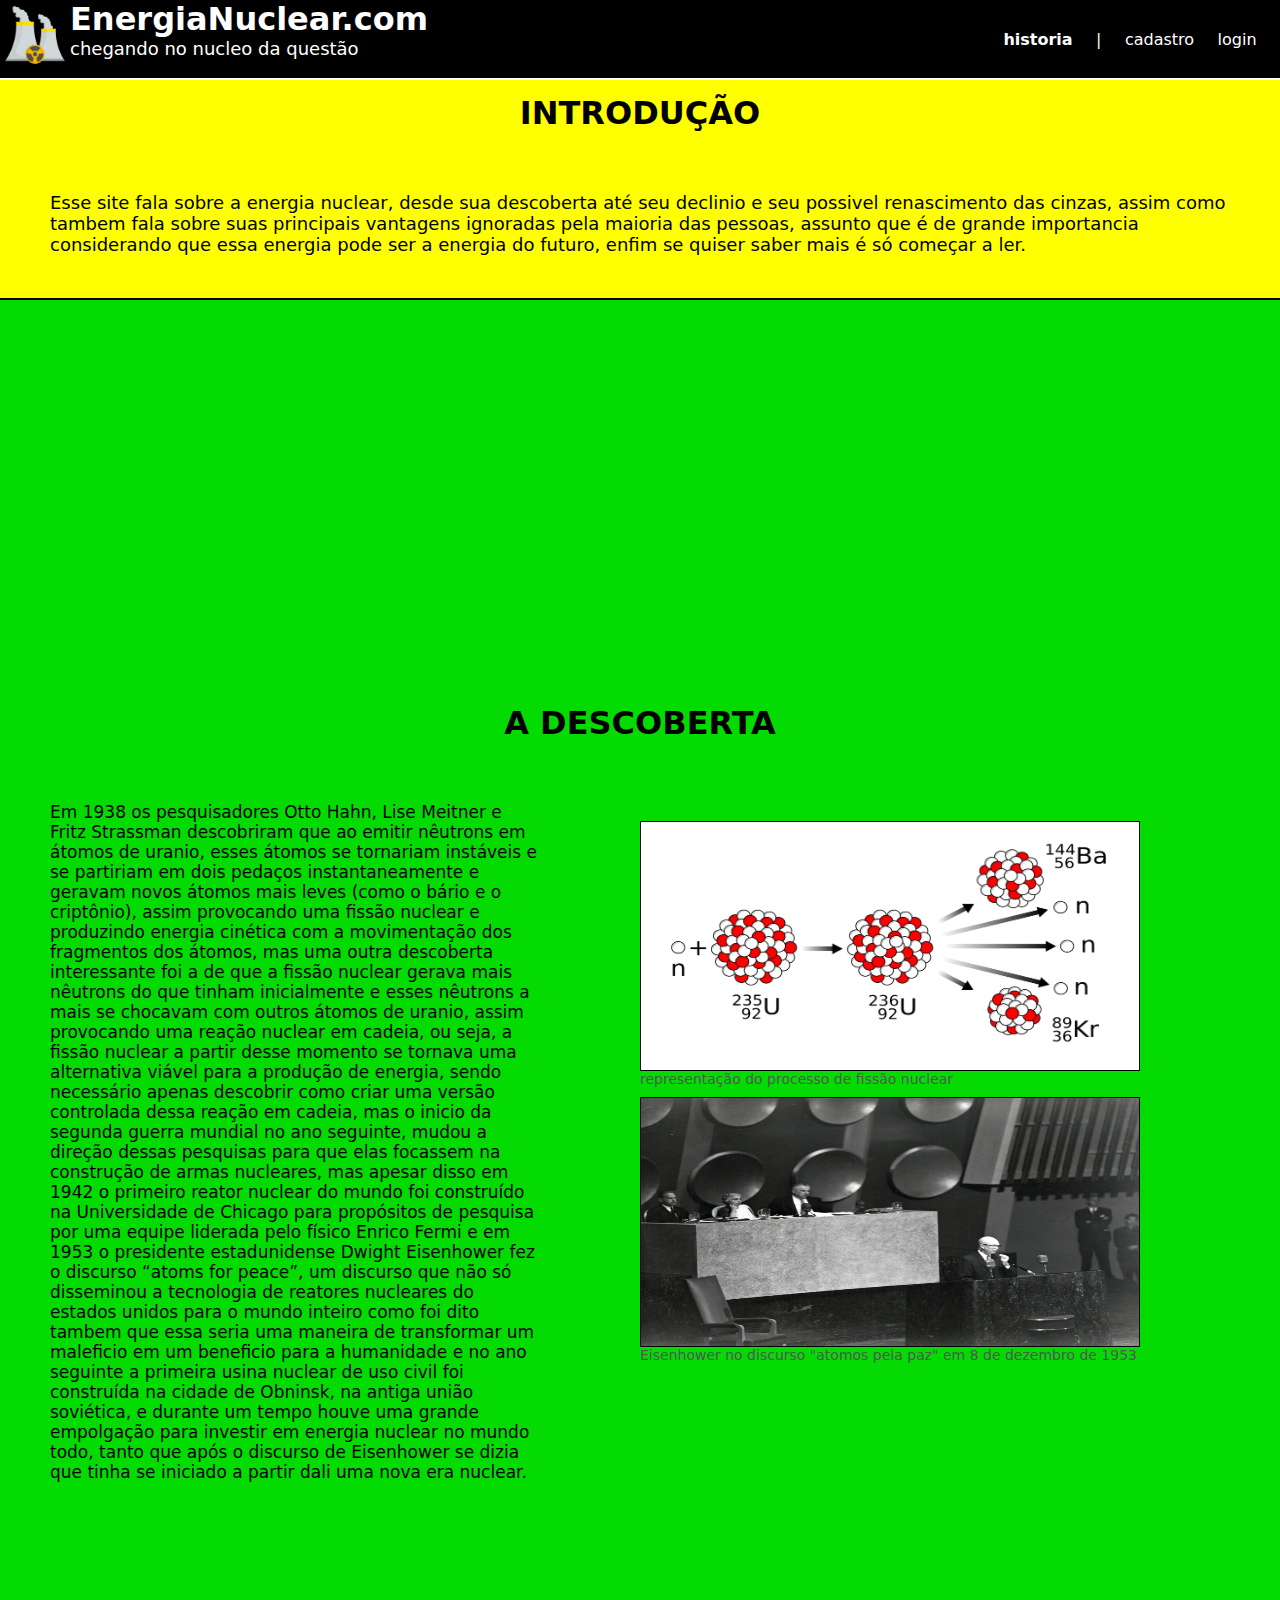
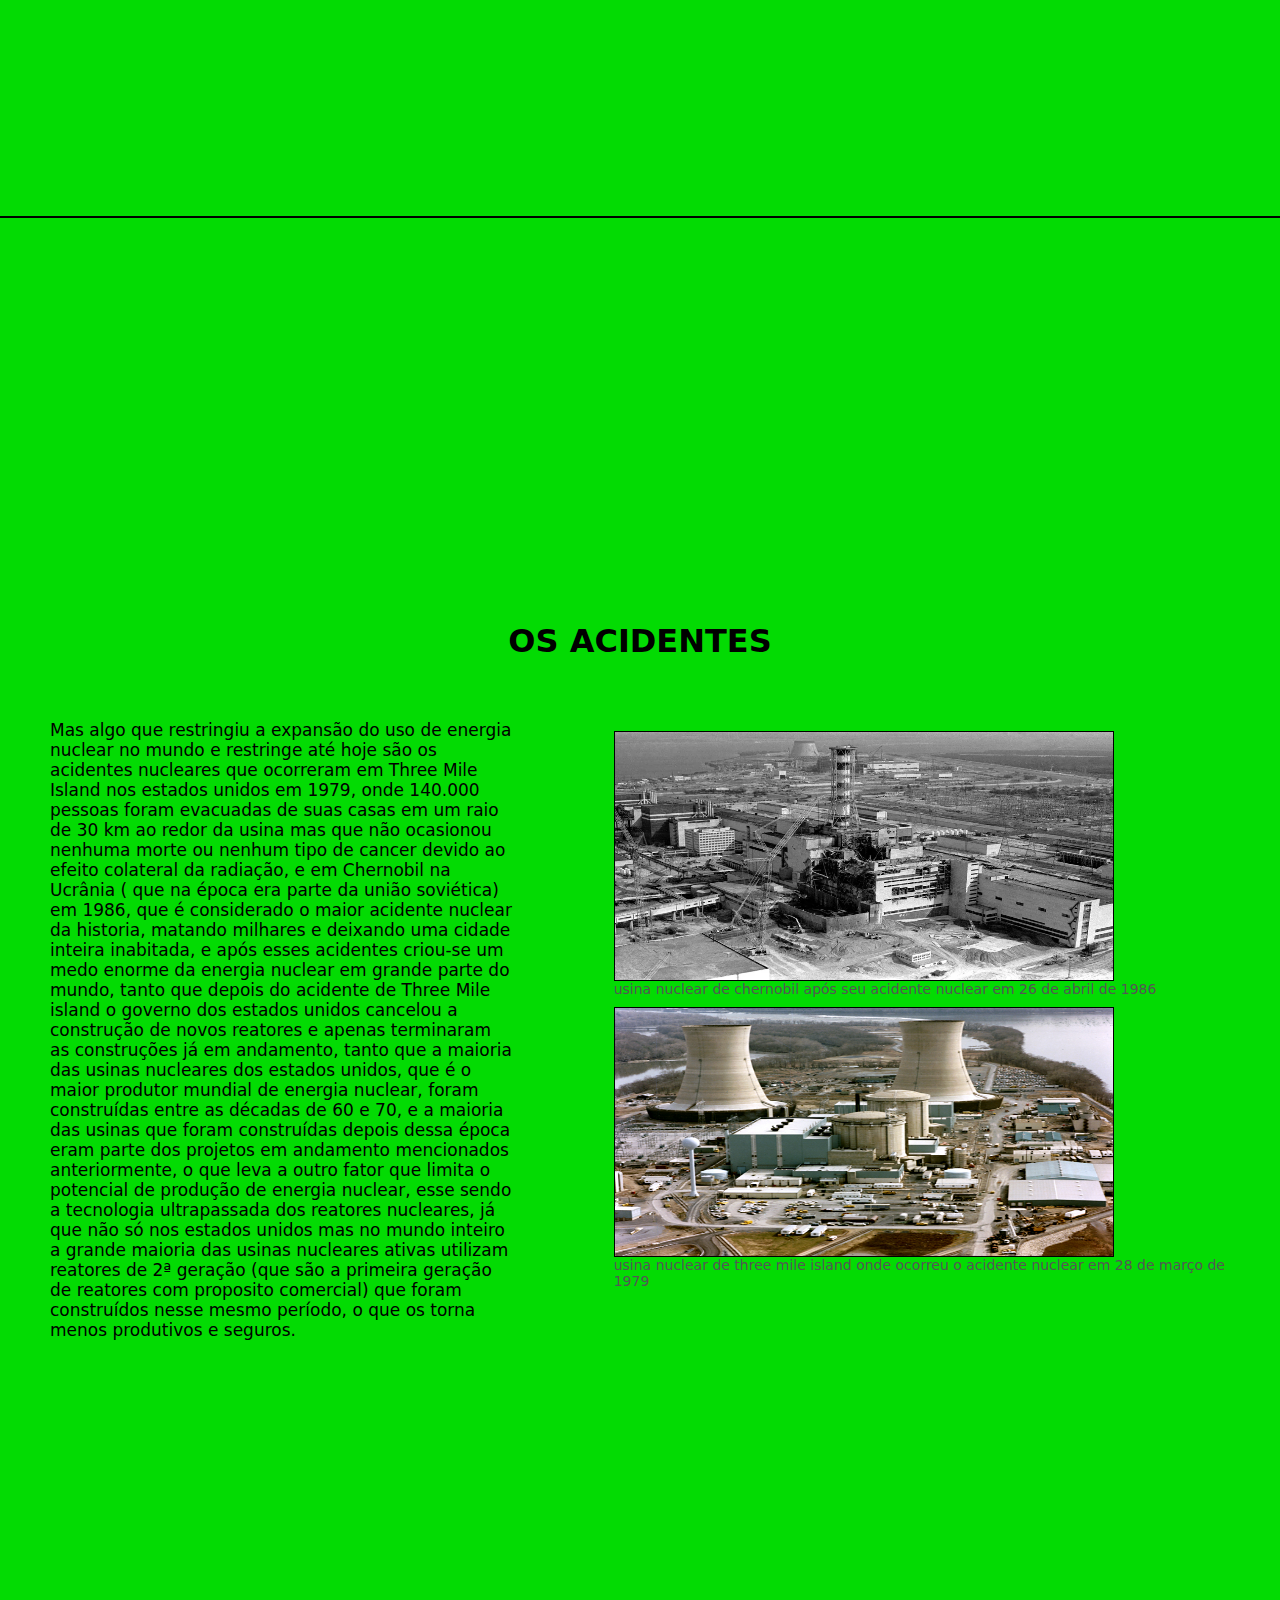
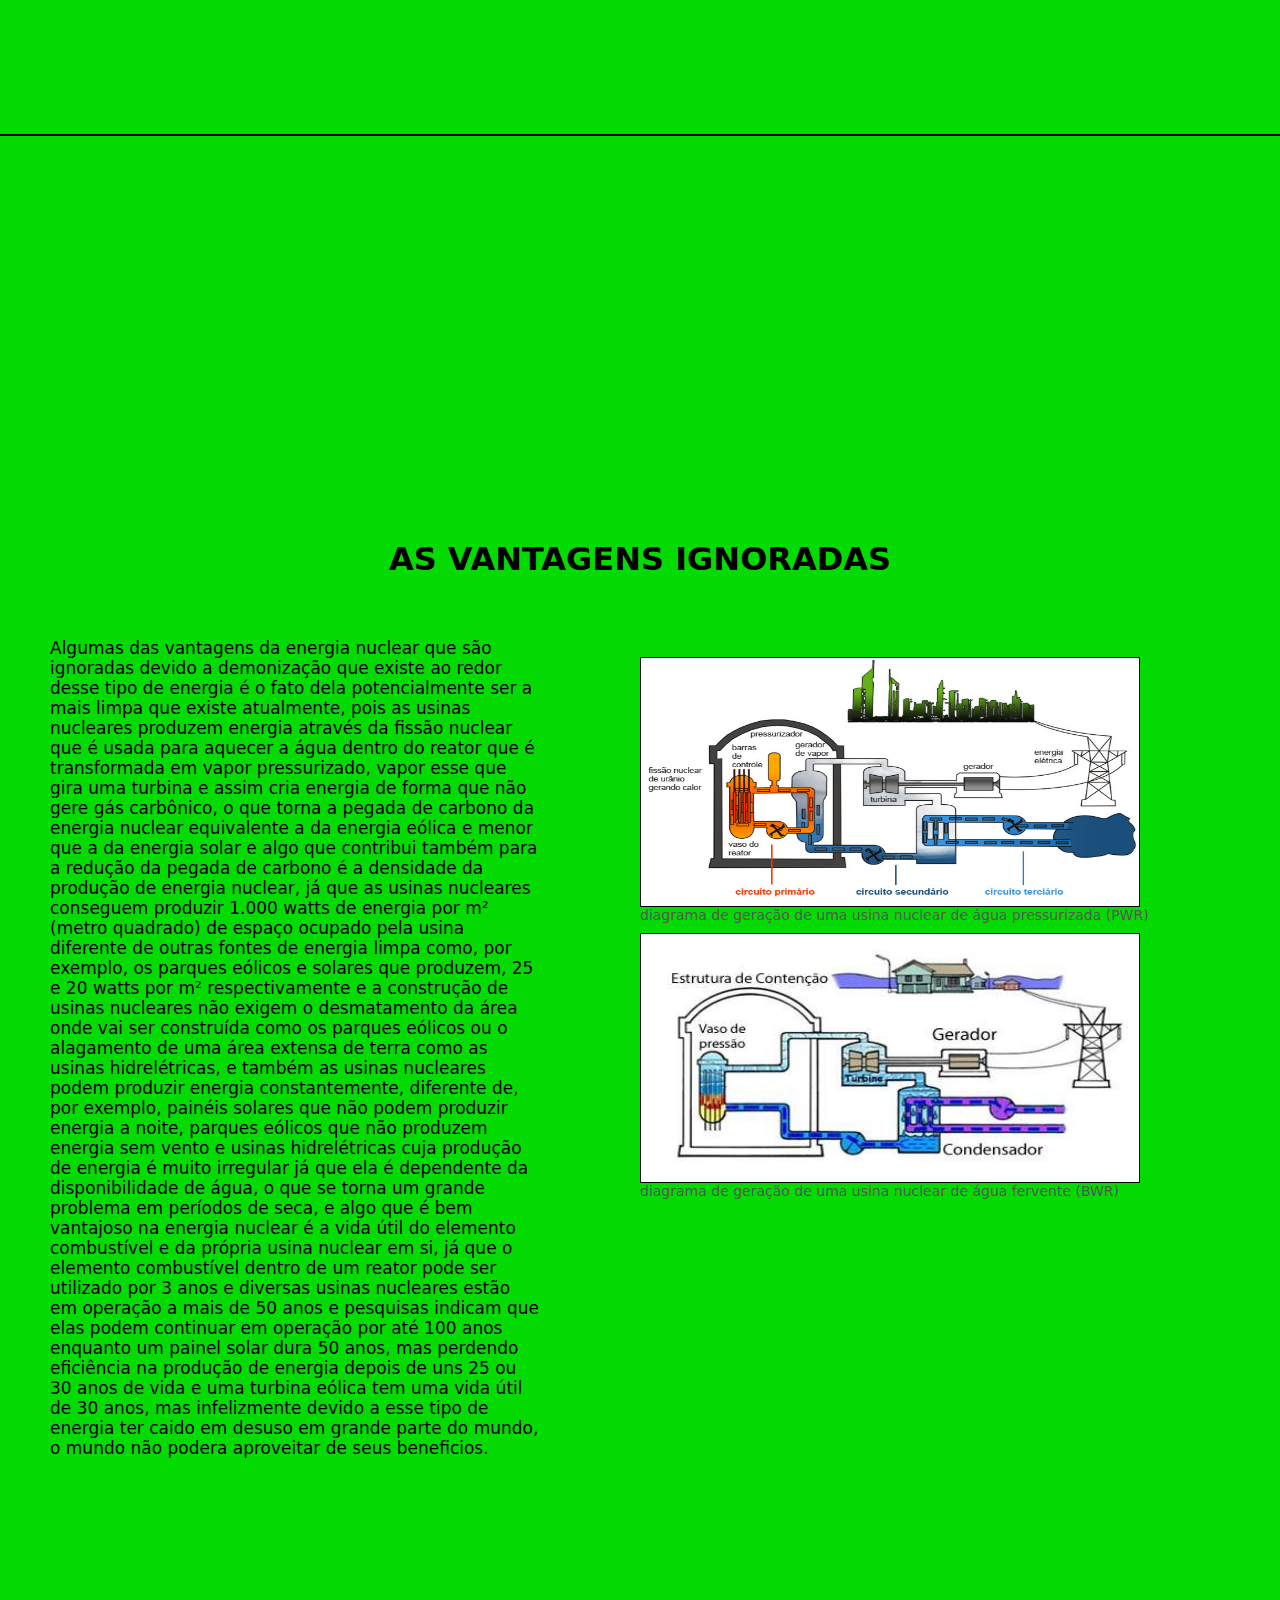
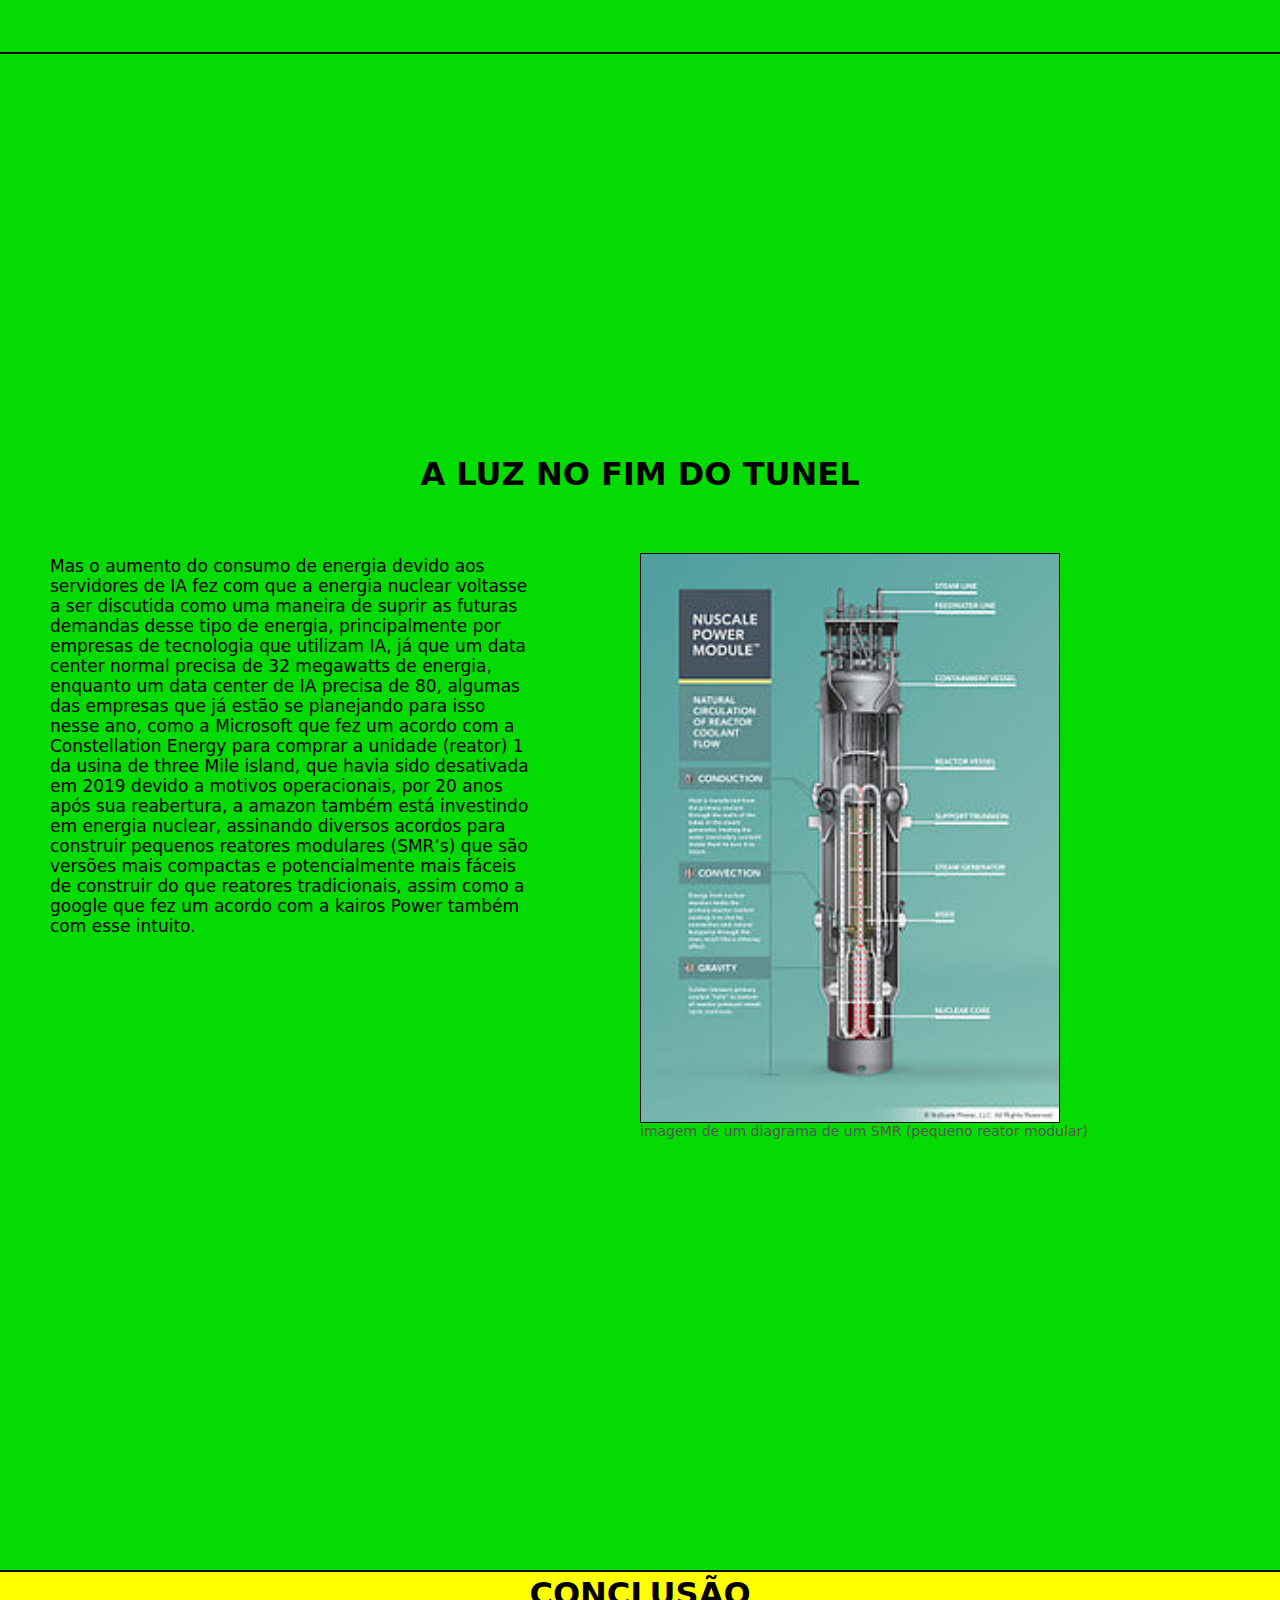
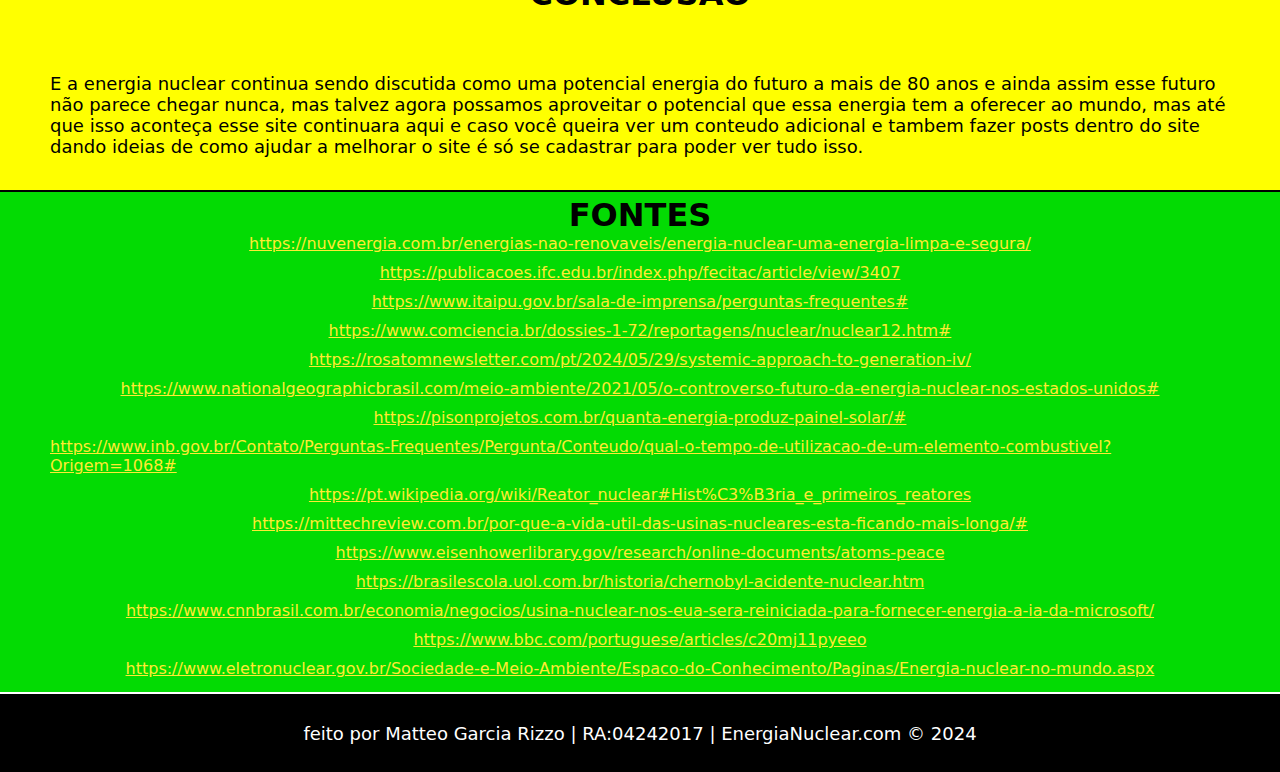
==== commit b257f8f8: "pequenas alterações no site" ====
--- a/public/index.html
+++ b/public/index.html
@@ -114,6 +114,8 @@
         <a href="https://www.cnnbrasil.com.br/economia/negocios/usina-nuclear-nos-eua-sera-reiniciada-para-fornecer-energia-a-ia-da-microsoft/">https://www.cnnbrasil.com.br/economia/negocios/usina-nuclear-nos-eua-sera-reiniciada-para-fornecer-energia-a-ia-da-microsoft/</a>
 
         <a href="https://www.bbc.com/portuguese/articles/c20mj11pyeeo">https://www.bbc.com/portuguese/articles/c20mj11pyeeo</a>
+
+        <a href="https://www.eletronuclear.gov.br/Sociedade-e-Meio-Ambiente/Espaco-do-Conhecimento/Paginas/Energia-nuclear-no-mundo.aspx">https://www.eletronuclear.gov.br/Sociedade-e-Meio-Ambiente/Espaco-do-Conhecimento/Paginas/Energia-nuclear-no-mundo.aspx</a>
     </div>
     <div class="footer">
         <span>feito por Matteo Garcia Rizzo | RA:04242017 | EnergiaNuclear.com &copy; 2024</span>
--- a/public/css/style.css
+++ b/public/css/style.css
@@ -6,13 +6,14 @@
   margin: 0;
   padding: 0;
   box-sizing: border-box;
+  font-family: system-ui, -apple-system, BlinkMacSystemFont, 'Segoe UI', Roboto, Oxygen, Ubuntu, Cantarell, 'Open Sans', 'Helvetica Neue', sans-serif;
 }
 
 /* variaveis para facilitar na hora de definir tamanhos de certas sessões do site */
 
 :root {
     --tamanho-header: 80px;
-    --tamanho-banner: calc(165vh - var(--tamanho-header) - var(--tamanho-footer) - 2px);
+    --tamanho-banner: calc(185vh - var(--tamanho-header) - var(--tamanho-footer) - 2px);
     --tamanho-simulador: calc(100vh - var(--tamanho-header) - var(--tamanho-footer) - 2px);
     --tamanho-login: calc(100vh - var(--tamanho-header) - var(--tamanho-footer) - 2px);
     --tamanho-footer: 65px;
@@ -80,25 +81,25 @@
     align-items: center;
     font-size: xx-large;
     font-weight: bold;
-    padding-top: 20px;
-    padding-bottom: 20px;
+    padding-top: 0;
+    padding-bottom: 60px;
 }
 .banner {
 height: var(--tamanho-banner);
 display: flex;
 flex-direction: column;
-justify-content: space-around;
+justify-content: center;
 border-bottom: 2px solid black;
 background-color: rgb(3, 219, 3);
 padding-left: 50px;
 padding-right: 50px;
-padding-bottom: 60px;
+padding-bottom: 20px;
 }
 .bannerSemImg {
-    height: 160px;
-    display: flex;
-    flex-direction: column;
-    justify-content: space-evenly;
+    height: 220px;
+    display: flex;
+    flex-direction: column;
+    justify-content: center;
     border-bottom: 2px solid black;
     background-color: yellow;
     padding-left: 50px;
@@ -106,7 +107,7 @@
     padding-bottom: 30px;
     }
 .bannerFontes {
-    height: 490px;
+    height: 500px;
     display: flex;
     flex-direction: column;
     justify-content: center;
@@ -114,6 +115,9 @@
     padding-left: 50px;
     padding-right: 50px;
     background-color: rgb(3, 219, 3);
+}
+.bannerFontes .titulo {
+  padding: 0;
 }
 .bannerFontes a {
     padding-bottom: 10px;
@@ -152,7 +156,7 @@
 }
 .texto {
     padding-right: 100px;
-    font-size: 18px;
+    font-size: 17px;
     width: 50%;
     height: 590px;
 }
@@ -206,14 +210,14 @@
   }
   
   .formulario input {
-    border: 2px solid #32b9cd;
+    border: 2px solid yellow;
     text-align: center;
     border-radius: 10px;
     margin: 0;
   }
   
   .formulario select {
-    border: 2px solid #32b9cd;
+    border: 2px solid yellow;
     background-color: white;
     color: gray;
     height: 36px;
@@ -237,7 +241,7 @@
     font-weight: 600;
     font-size: 18px;
     color: #fff;
-    background-color: #ED145B;
+    background-color: black;
     width: 120px;
     height: 30px;
     align-self: center;
@@ -272,7 +276,7 @@
     width: 230px;
     position: fixed;
     border-radius: 4px;
-    border: #ED145B 3px solid;
+    border: yellow 3px solid;
     padding: 10px;
     margin-right: 10%;
   }
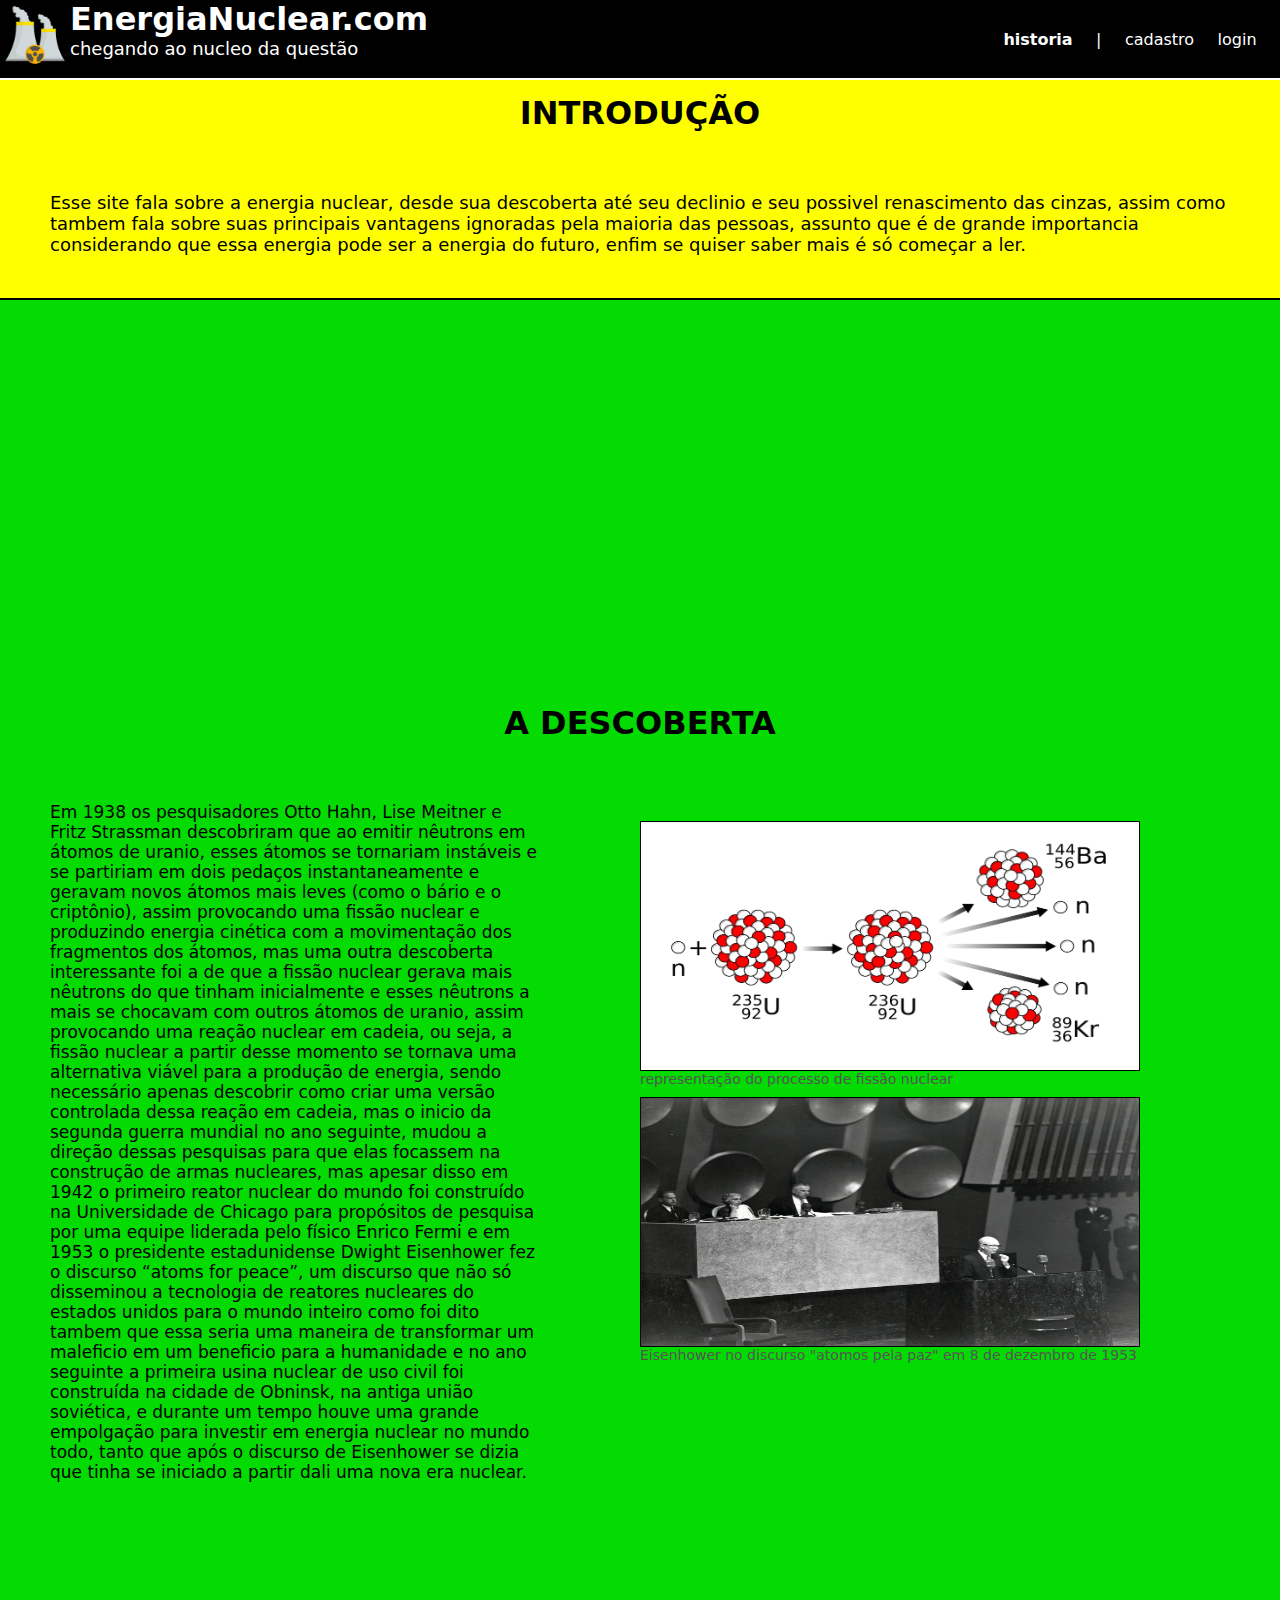
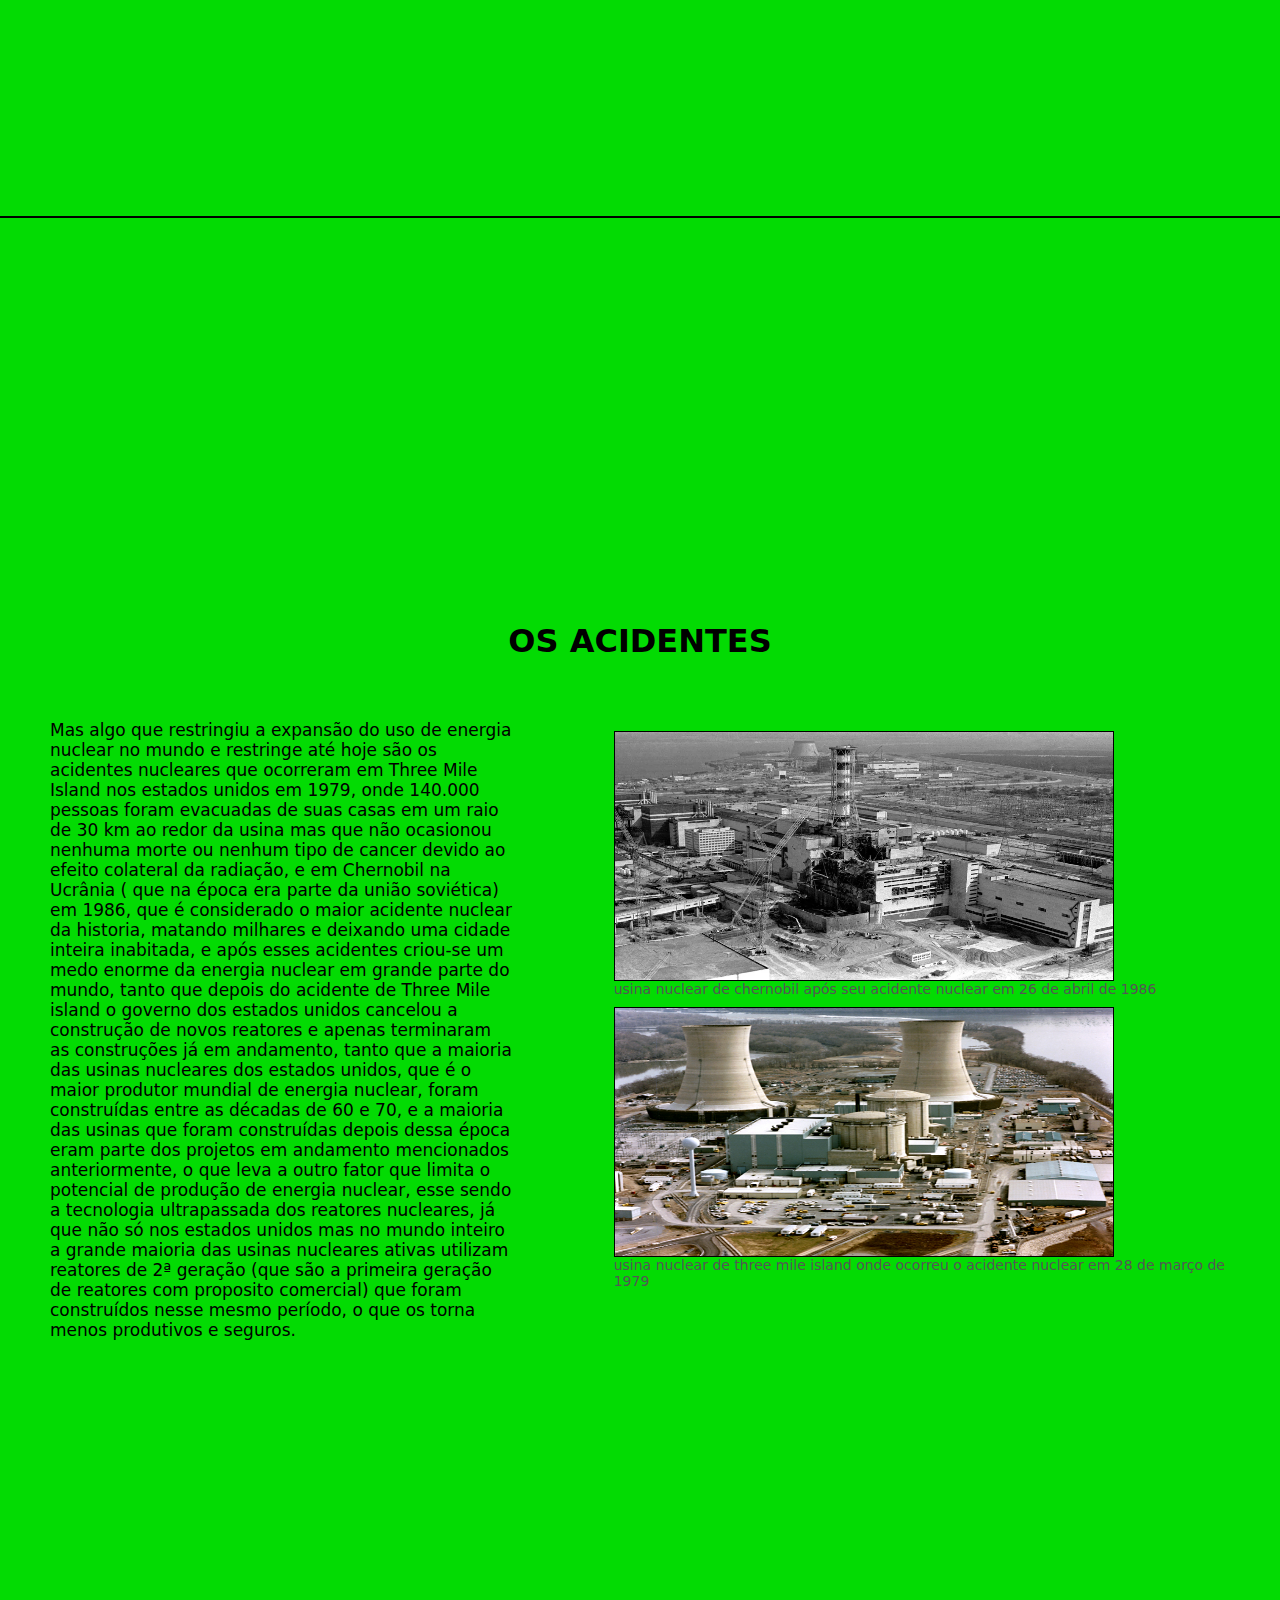
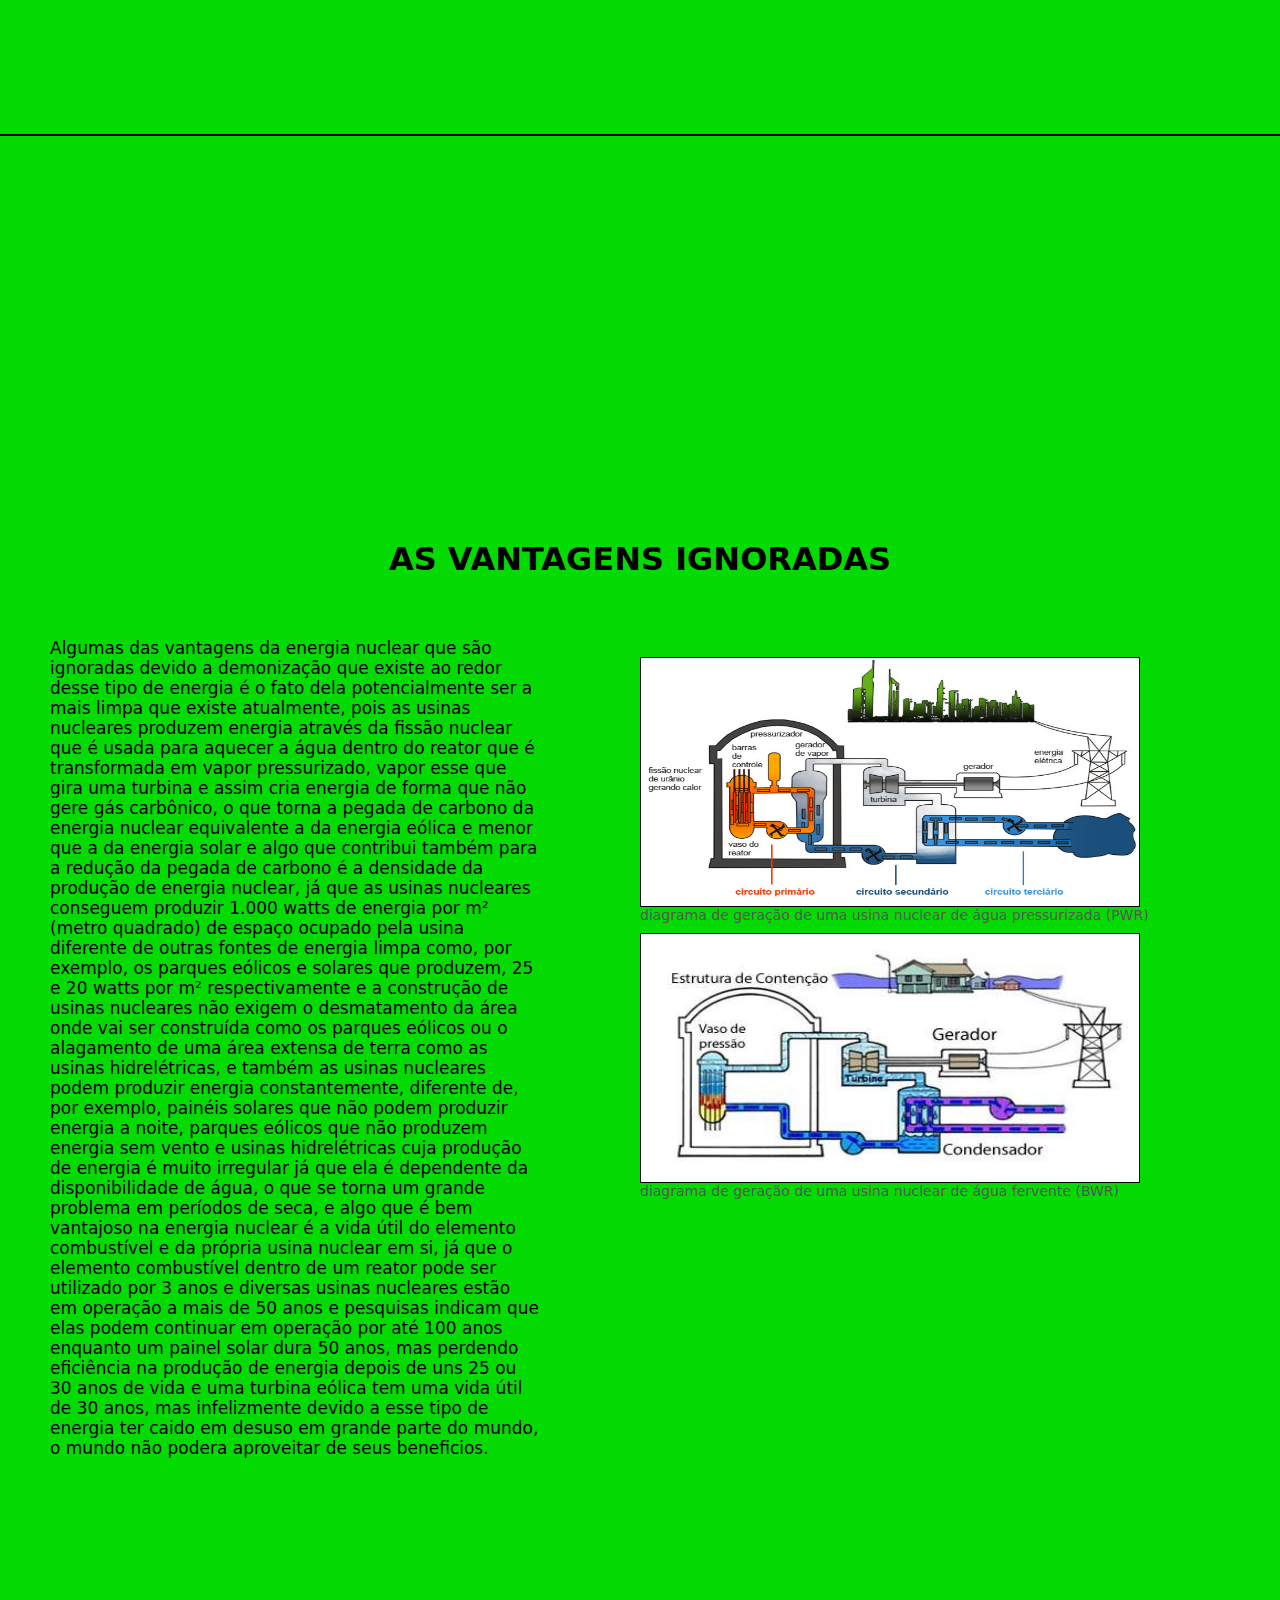
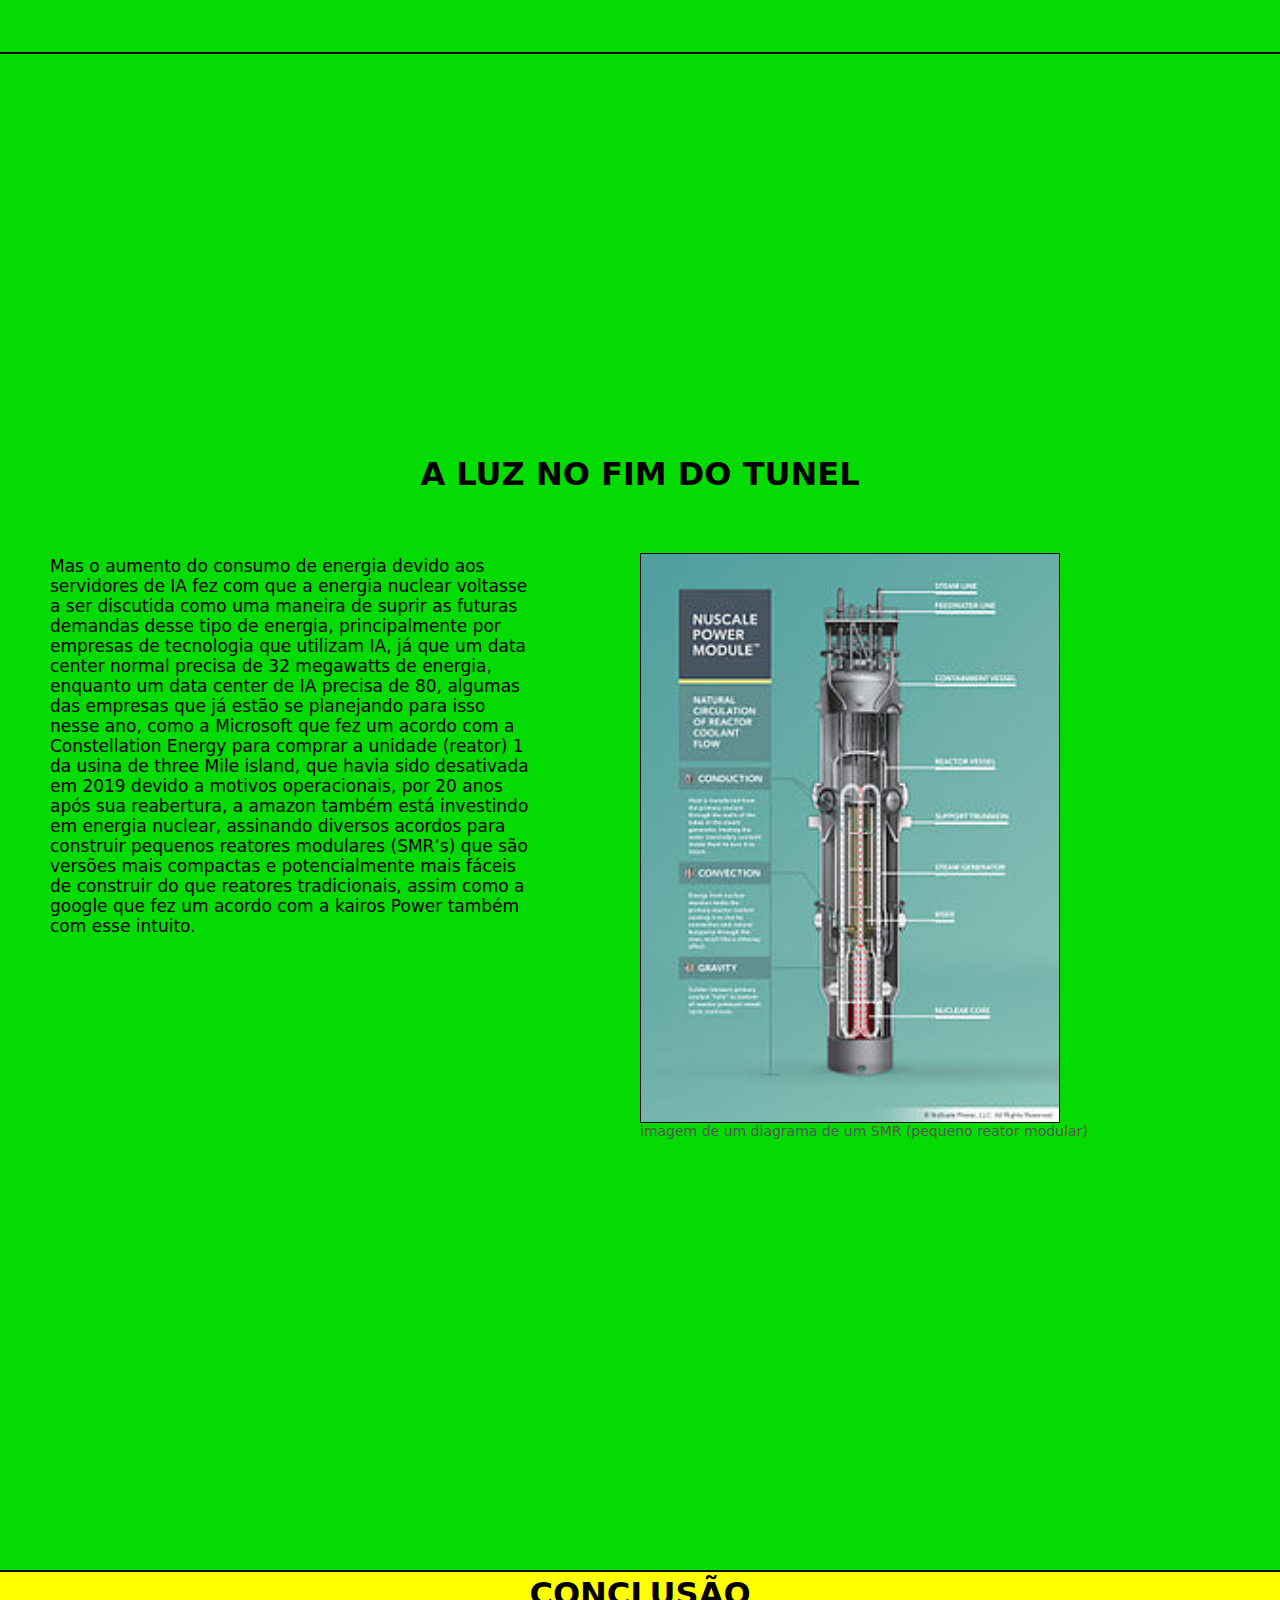
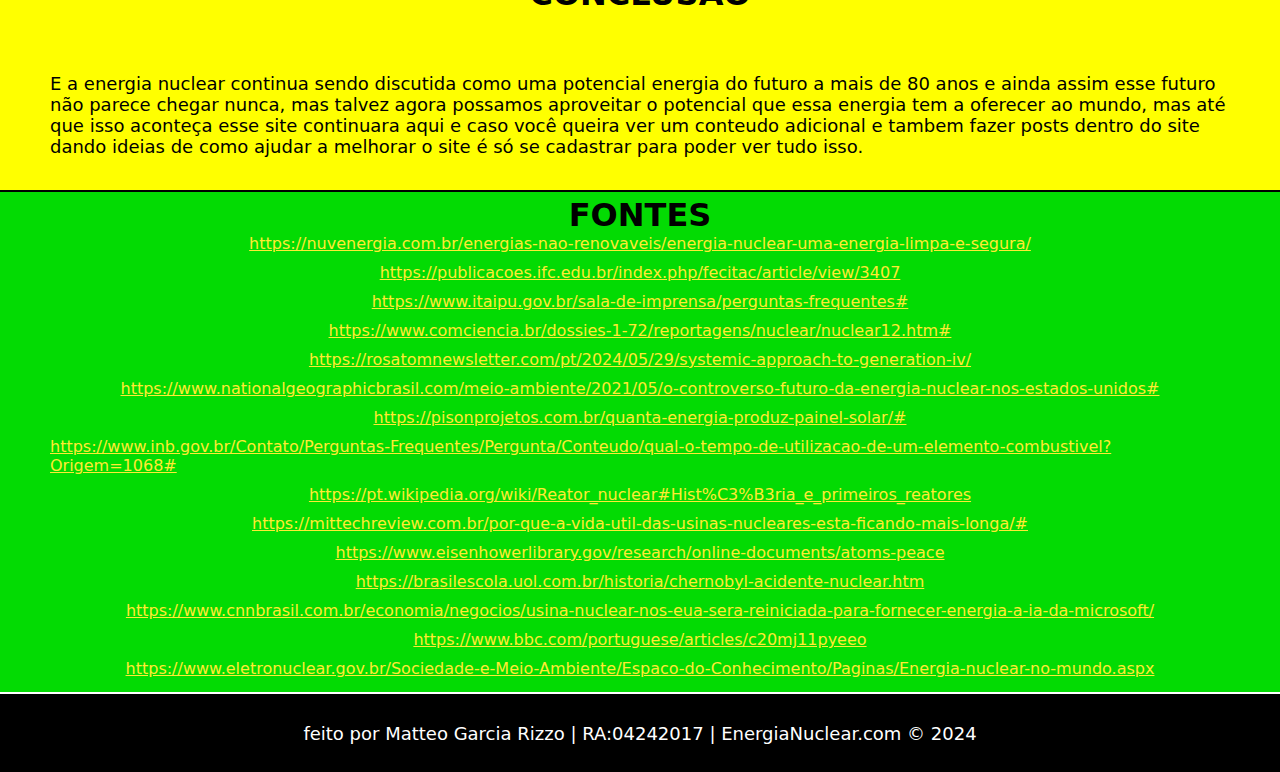
==== commit baca984a: "inicio da dashboard" ====
--- a/public/index.html
+++ b/public/index.html
@@ -14,7 +14,7 @@
             <img src="./assets/icon/iconeSite.png">
             <div class="nomeDoSite">
                 <span class="nome">EnergiaNuclear.com</span>
-                <span class="subnome">chegando no nucleo da questão</span> 
+                <span class="subnome">chegando ao nucleo da questão</span> 
             </div>
         </div>
         <ul class="navbar">
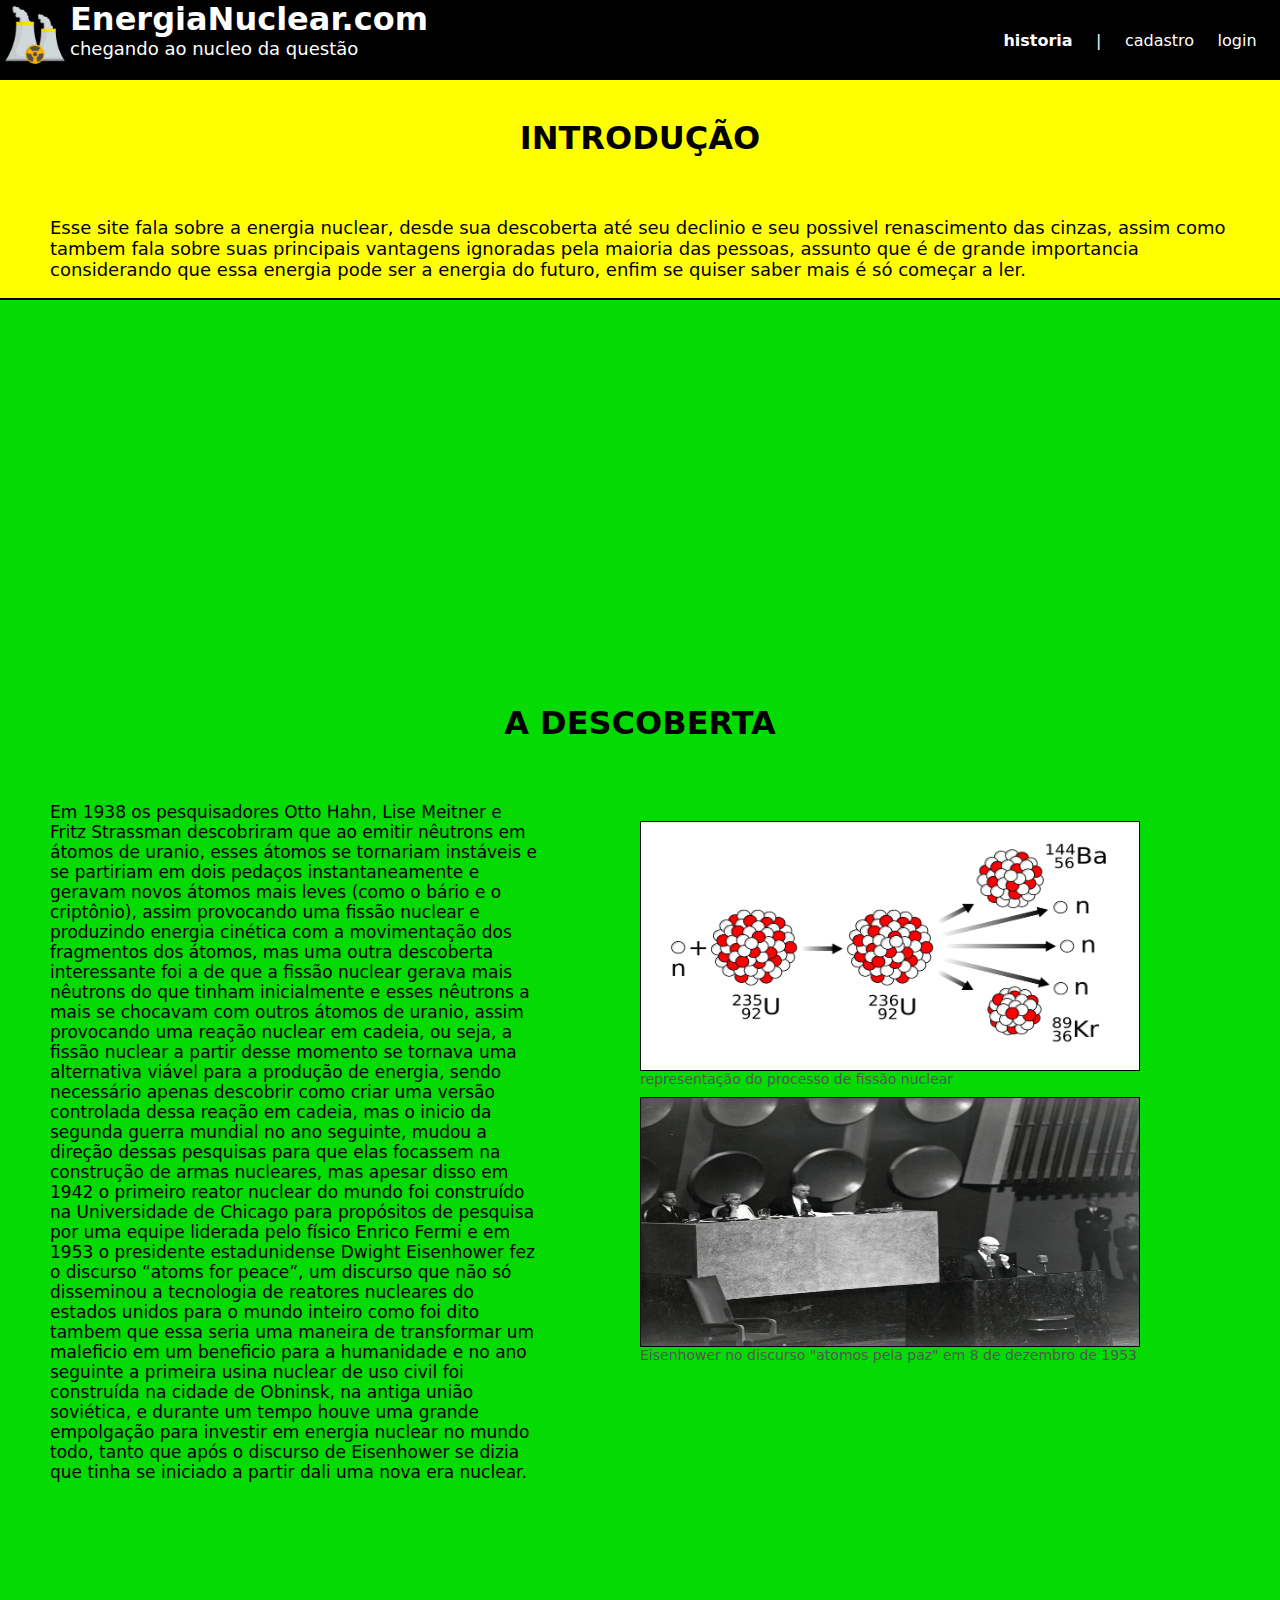
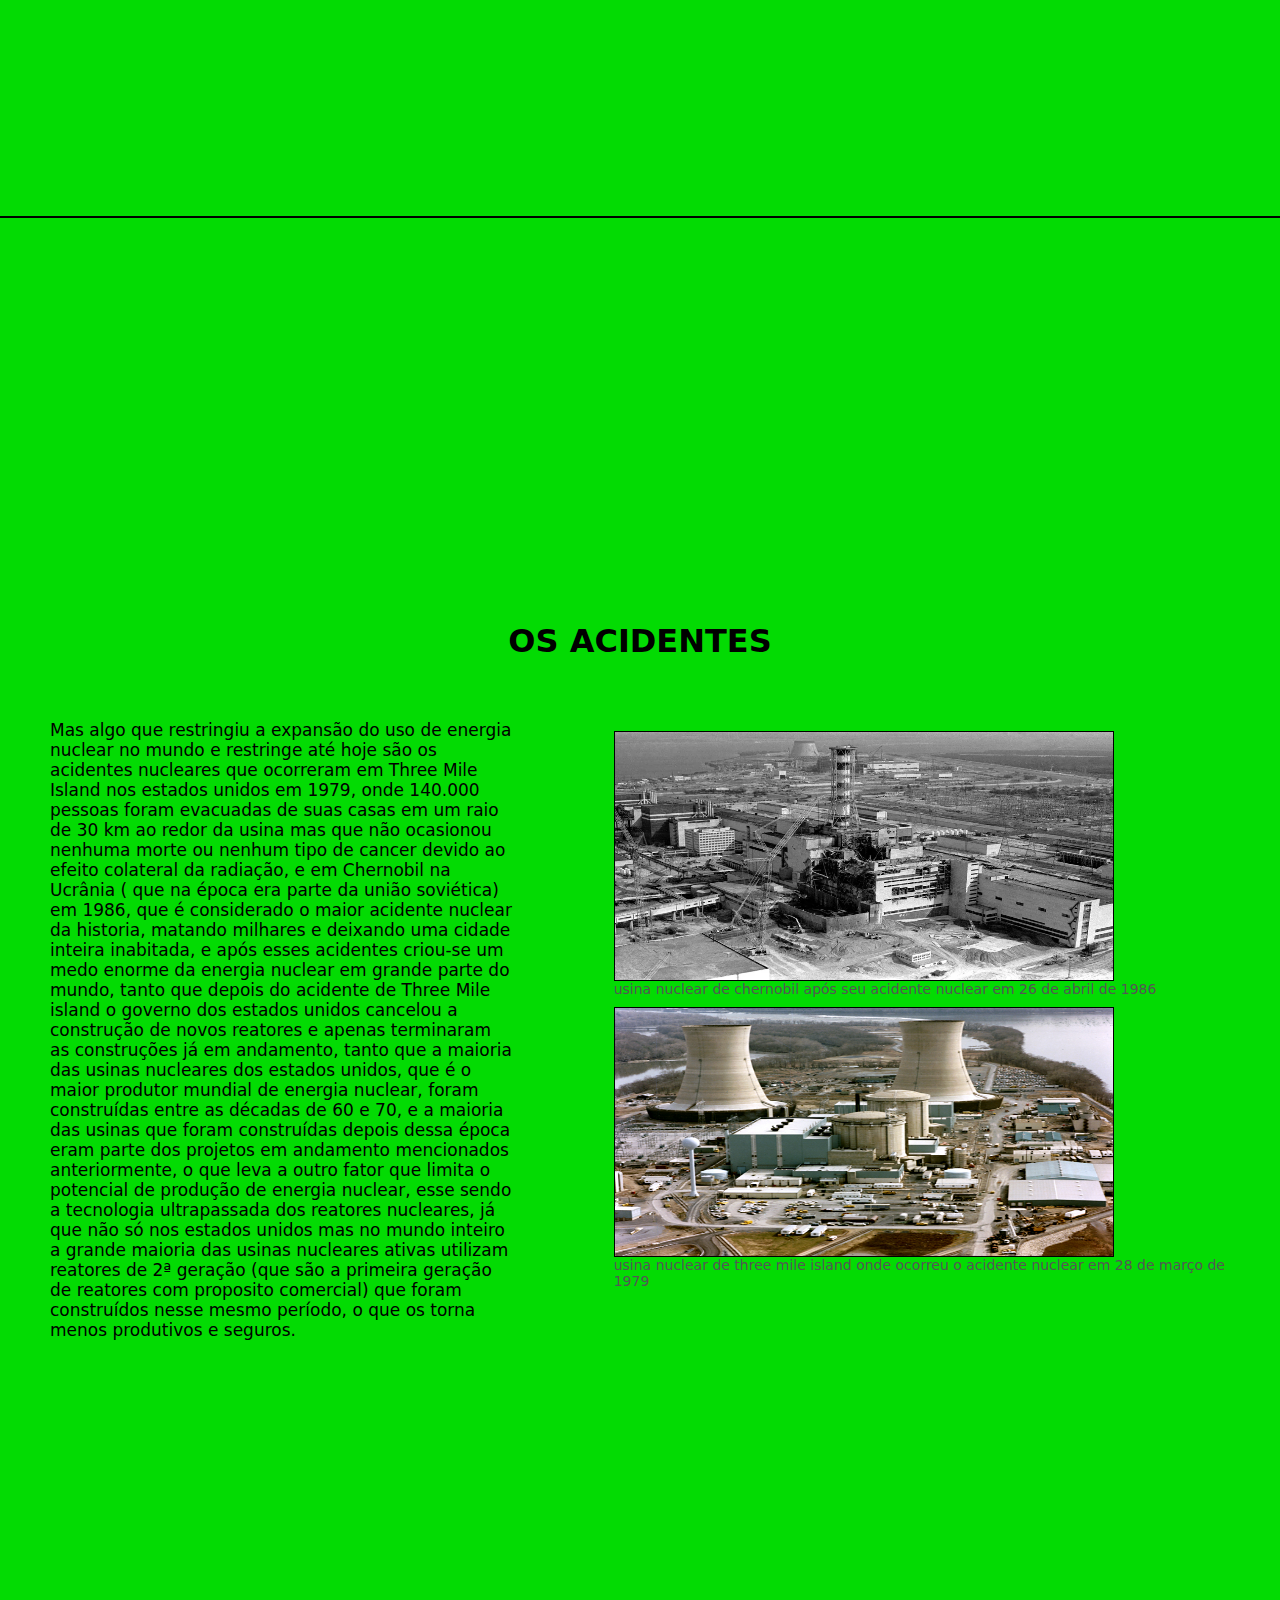
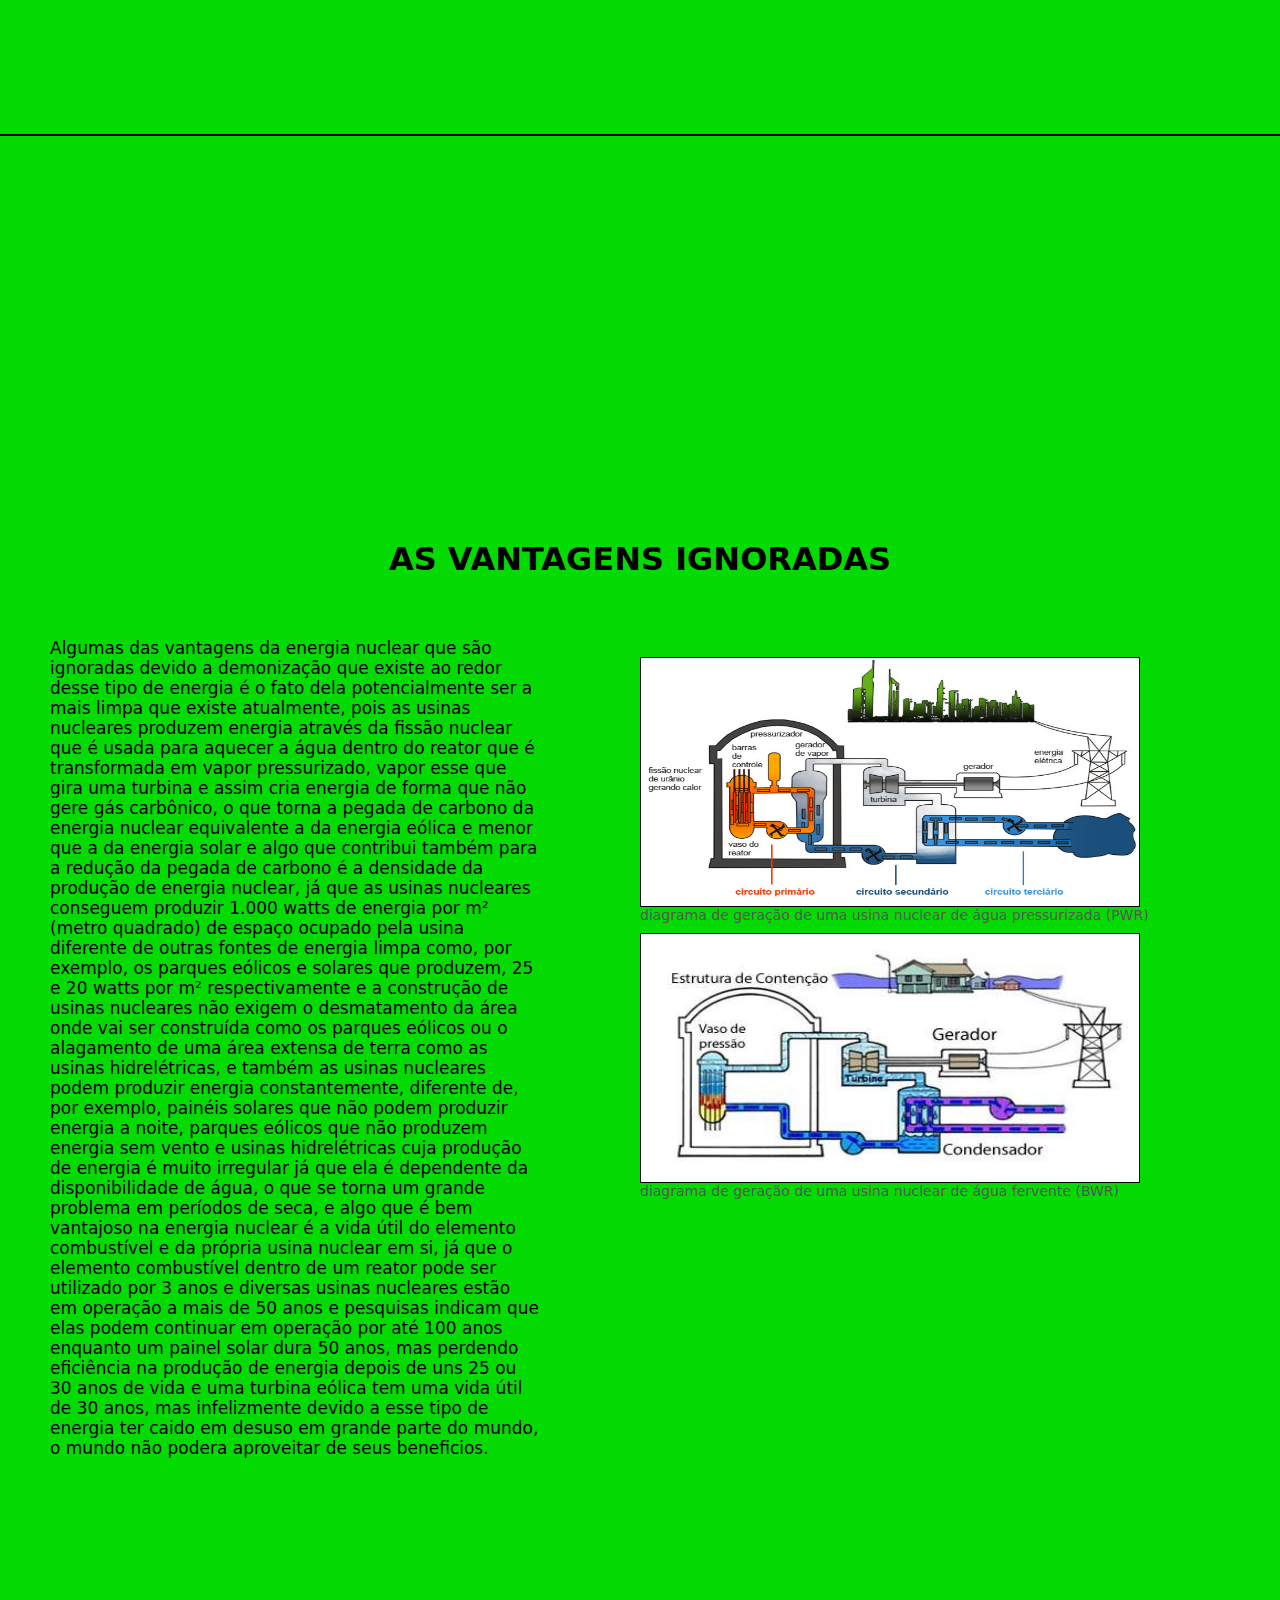
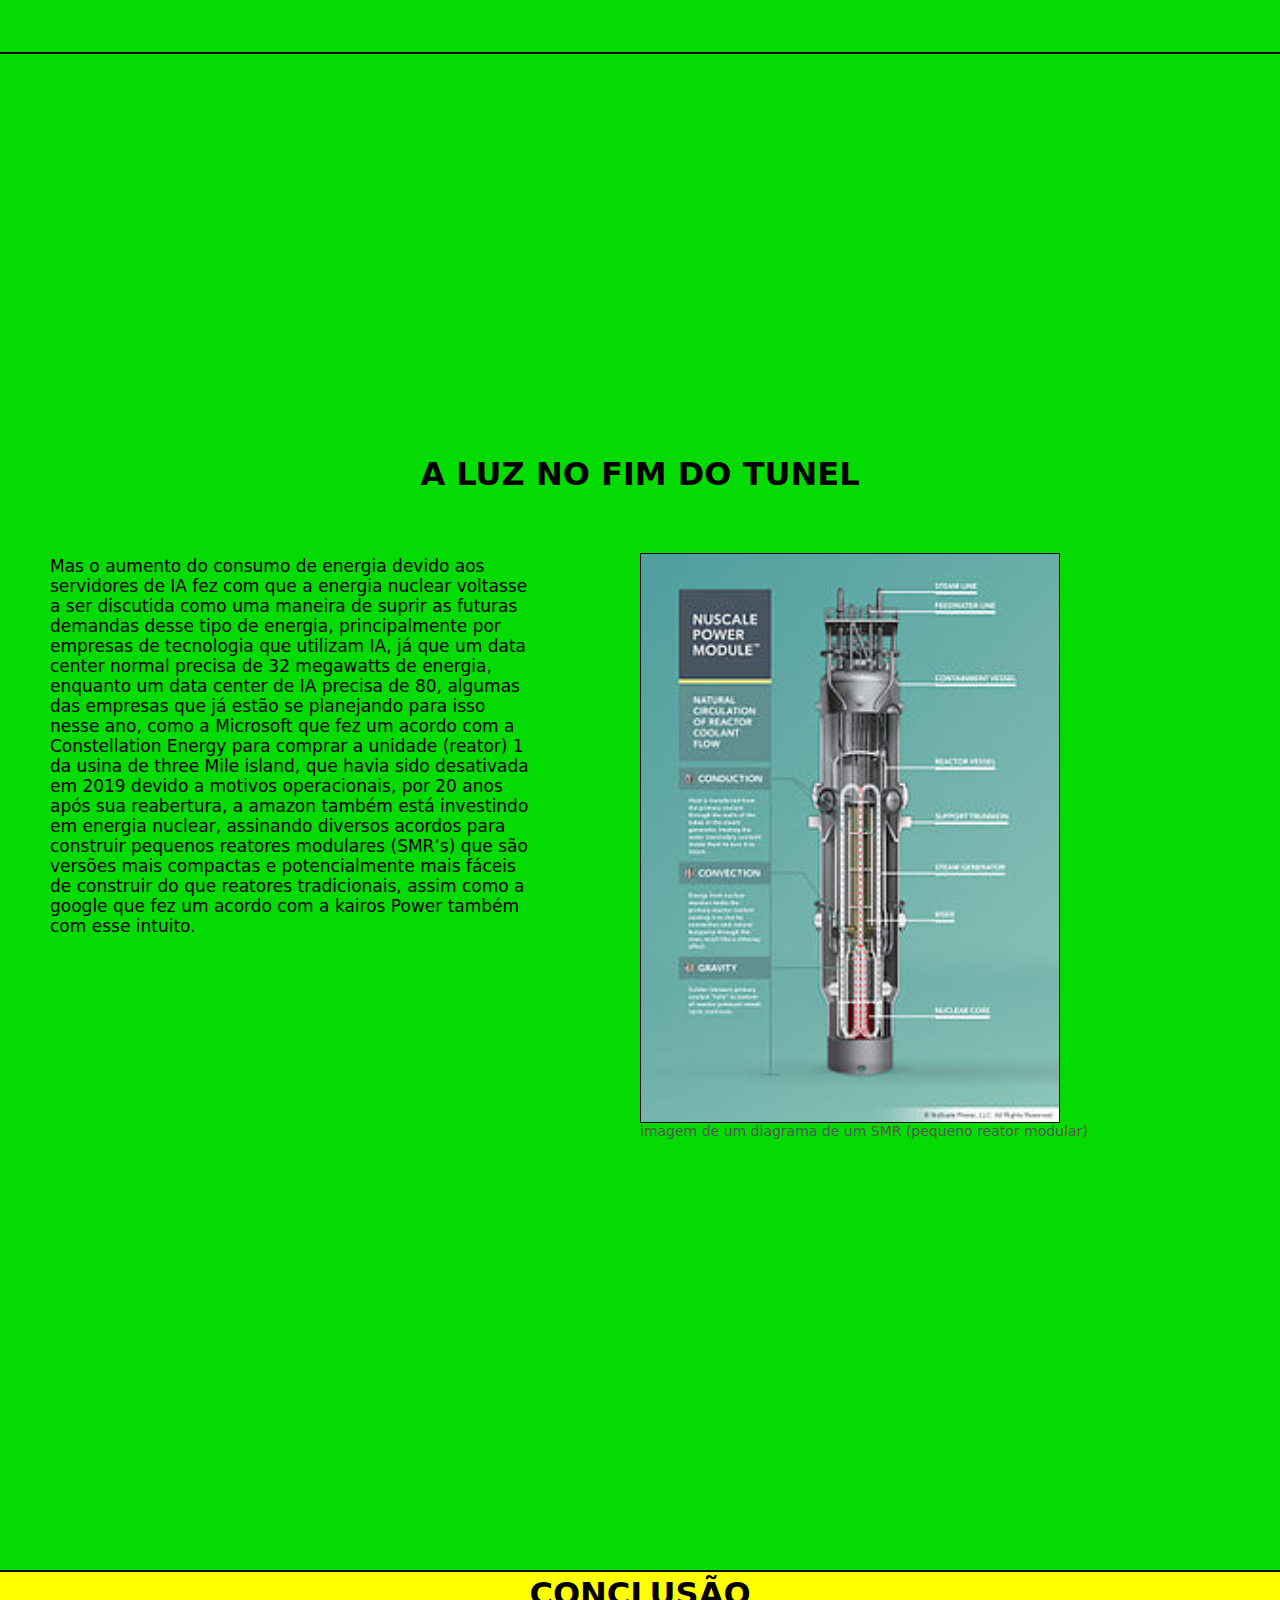
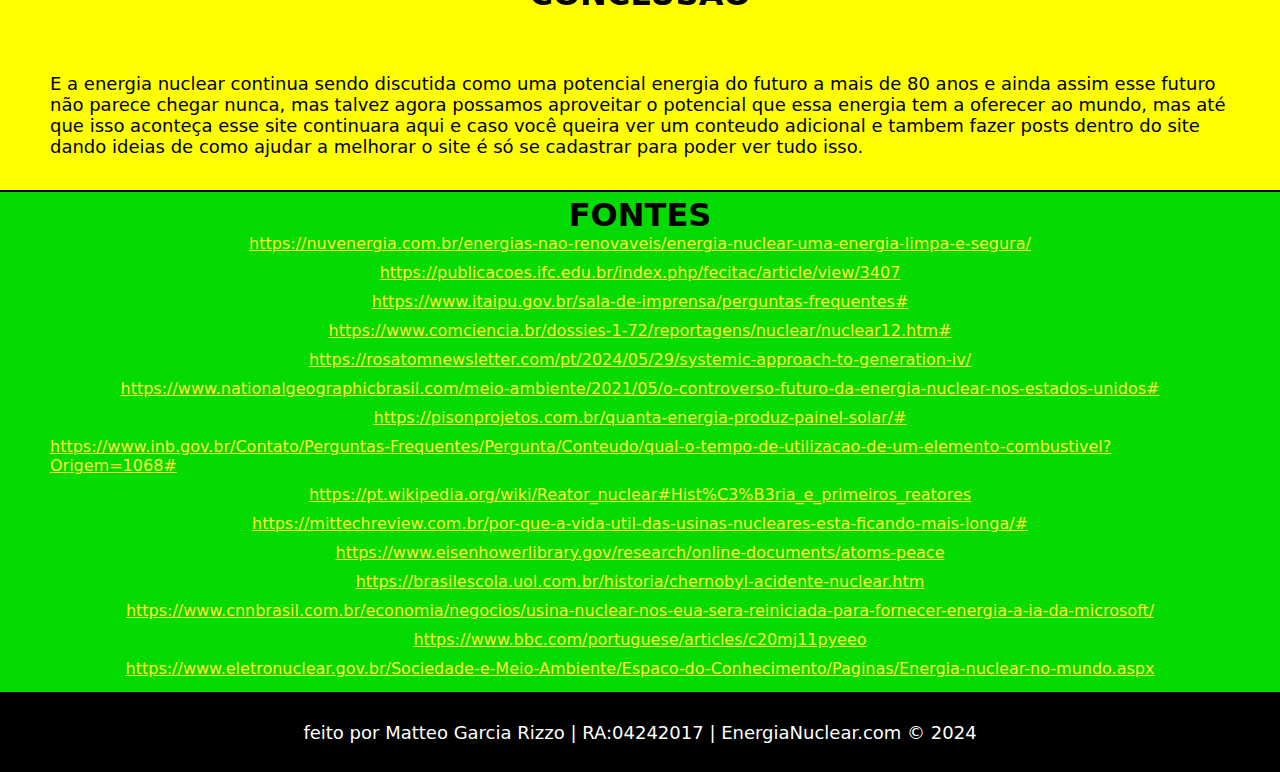
==== commit 9ded061e: "termino da parte estatica da dashboard" ====
--- a/public/index.html
+++ b/public/index.html
@@ -30,7 +30,7 @@
             </li>
         </ul>
     </div>
-    <div class="bannerSemImg">
+    <div class="bannerIntro">
         <span class="titulo">INTRODUÇÃO</span>
         <span>Esse site fala sobre a energia nuclear, desde sua descoberta até seu declinio e seu possivel renascimento das cinzas, assim como tambem fala sobre suas principais vantagens ignoradas pela maioria das pessoas, assunto que é de grande importancia considerando que essa energia pode ser a energia do futuro, enfim se quiser saber mais é só começar a ler.</span>
     </div>
@@ -80,7 +80,7 @@
                 </div>
             </div>
     </div>
-    <div class="bannerSemImg">
+    <div class="bannerConclusão">
         <span class="titulo">CONCLUSÃO</span>
         <span>E a energia nuclear continua sendo discutida como uma potencial energia do futuro a mais de 80 anos e ainda assim esse futuro não parece chegar nunca, mas talvez agora possamos aproveitar o potencial que essa energia tem a oferecer ao mundo, mas até que isso aconteça esse site continuara aqui e caso você queira ver um conteudo adicional e tambem fazer posts dentro do site dando ideias de como ajudar a melhorar o site é só se cadastrar para poder ver tudo isso.</span>
     </div>
--- a/public/css/style.css
+++ b/public/css/style.css
@@ -28,11 +28,20 @@
 /* header */
 
 .header {
+  position: fixed;
     height: var(--tamanho-header);
     display: flex;
+    width: 100%;
     flex-direction: row;
     justify-content: space-between;
-    border-bottom: 2px solid white;
+    background-color: black;
+}
+.headerCadastroLogin {
+    height: var(--tamanho-header);
+    display: flex;
+    width: 100%;
+    flex-direction: row;
+    justify-content: space-between;
     background-color: black;
 }
 .header span{
@@ -49,6 +58,20 @@
     height: 70px;
     width: 70px;
 }
+.headerCadastroLogin span{
+  color: white;
+}
+.headerCadastroLogin li {
+  color: white;
+}
+.headerCadastroLogin a {
+  color: white;
+  text-decoration: none;
+}
+.headerCadastroLogin img{
+    height: 70px;
+    width: 70px;
+}
 .agora {
   font-weight: 800;
 }
@@ -63,6 +86,14 @@
 .headerEsq {
     display: flex;
     flex-direction: row;
+}
+.headerCadastroLogin .navbar {
+  display: flex;
+  flex-direction: row;
+  justify-content: space-evenly;
+  align-items: center;
+  width: 300px;
+  list-style: none;
 }
 .nomeDoSite{
     display: flex;
@@ -95,7 +126,19 @@
 padding-right: 50px;
 padding-bottom: 20px;
 }
-.bannerSemImg {
+.bannerIntro {
+    height: 300px;
+    display: flex;
+    flex-direction: column;
+    justify-content: center;
+    border-bottom: 2px solid black;
+    background-color: yellow;
+    padding-top: 130px;
+    padding-left: 50px;
+    padding-right: 50px;
+    padding-bottom: 30px;
+}
+.bannerConclusão {
     height: 220px;
     display: flex;
     flex-direction: column;
@@ -338,7 +381,6 @@
     justify-content: center;
     align-items: center;
     text-align: center;
-    border-top: 2px solid white;
     background-color: black;
 }
 .footer span {
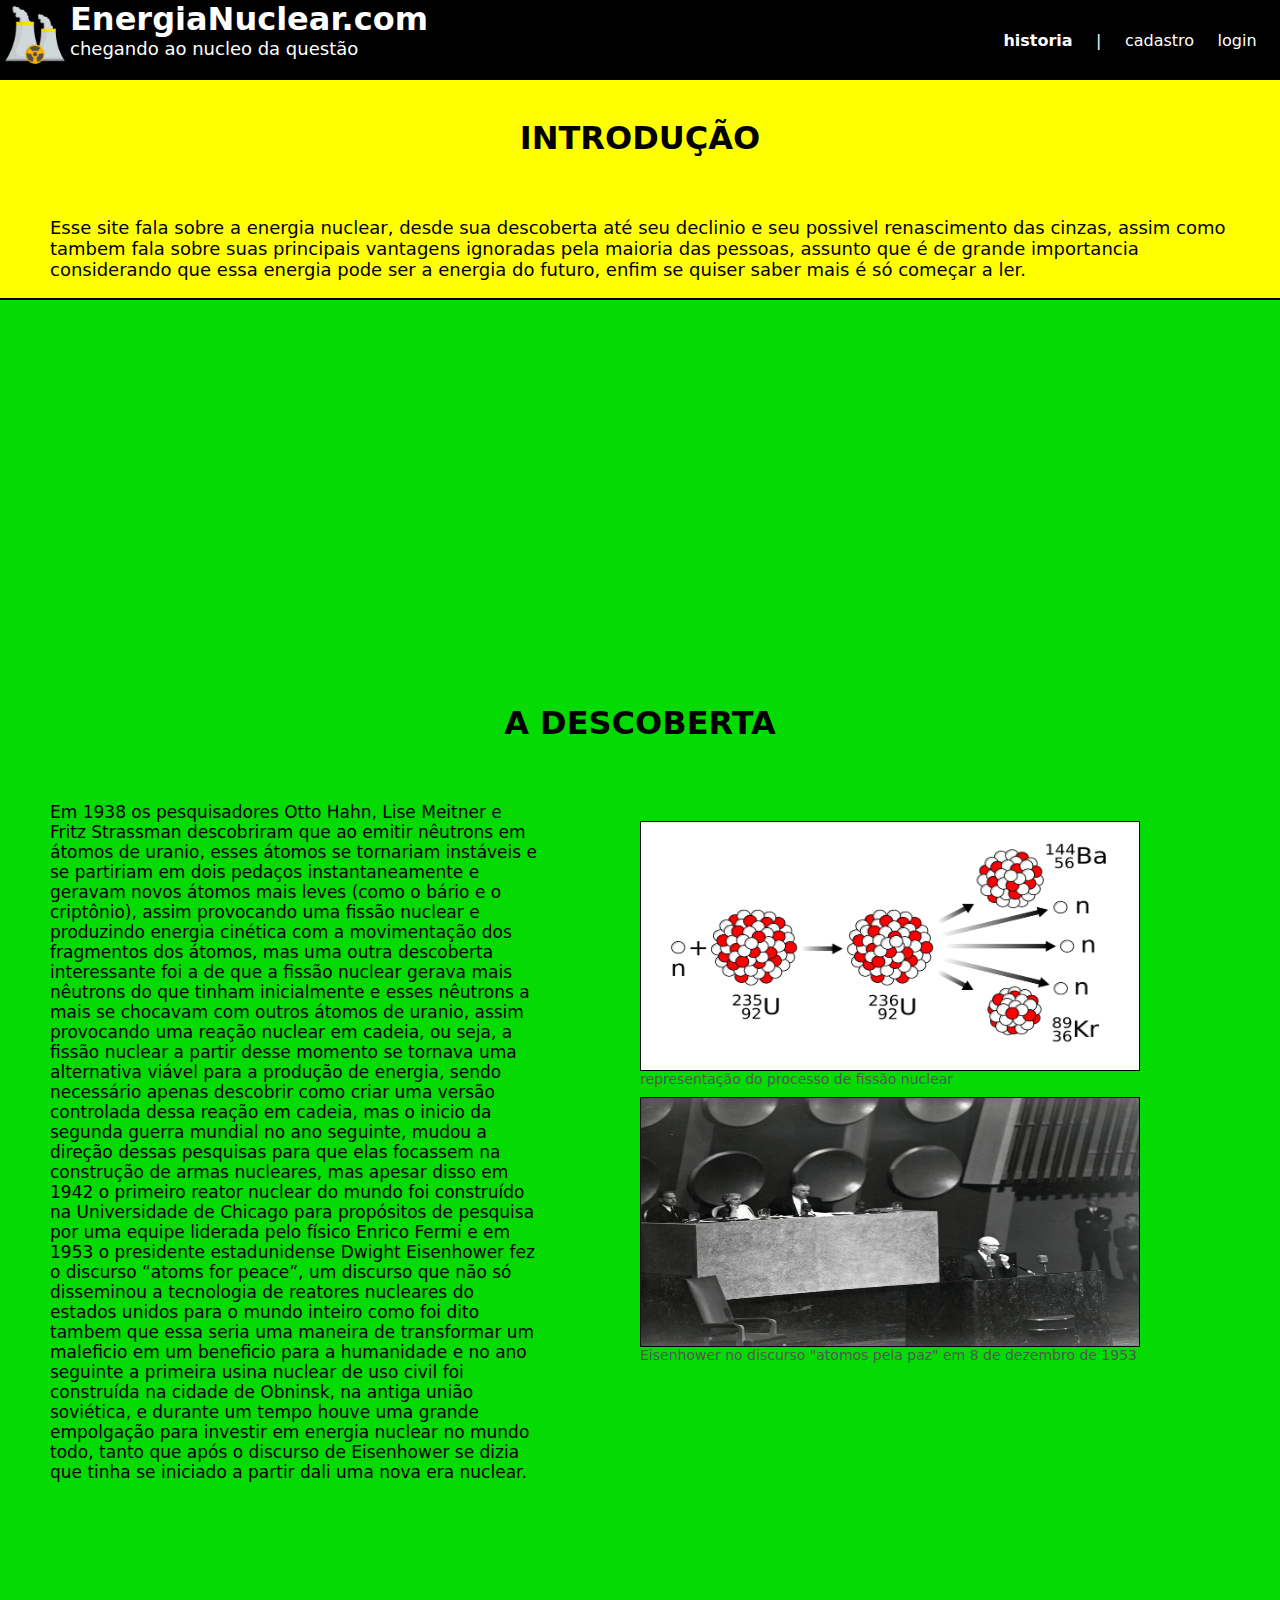
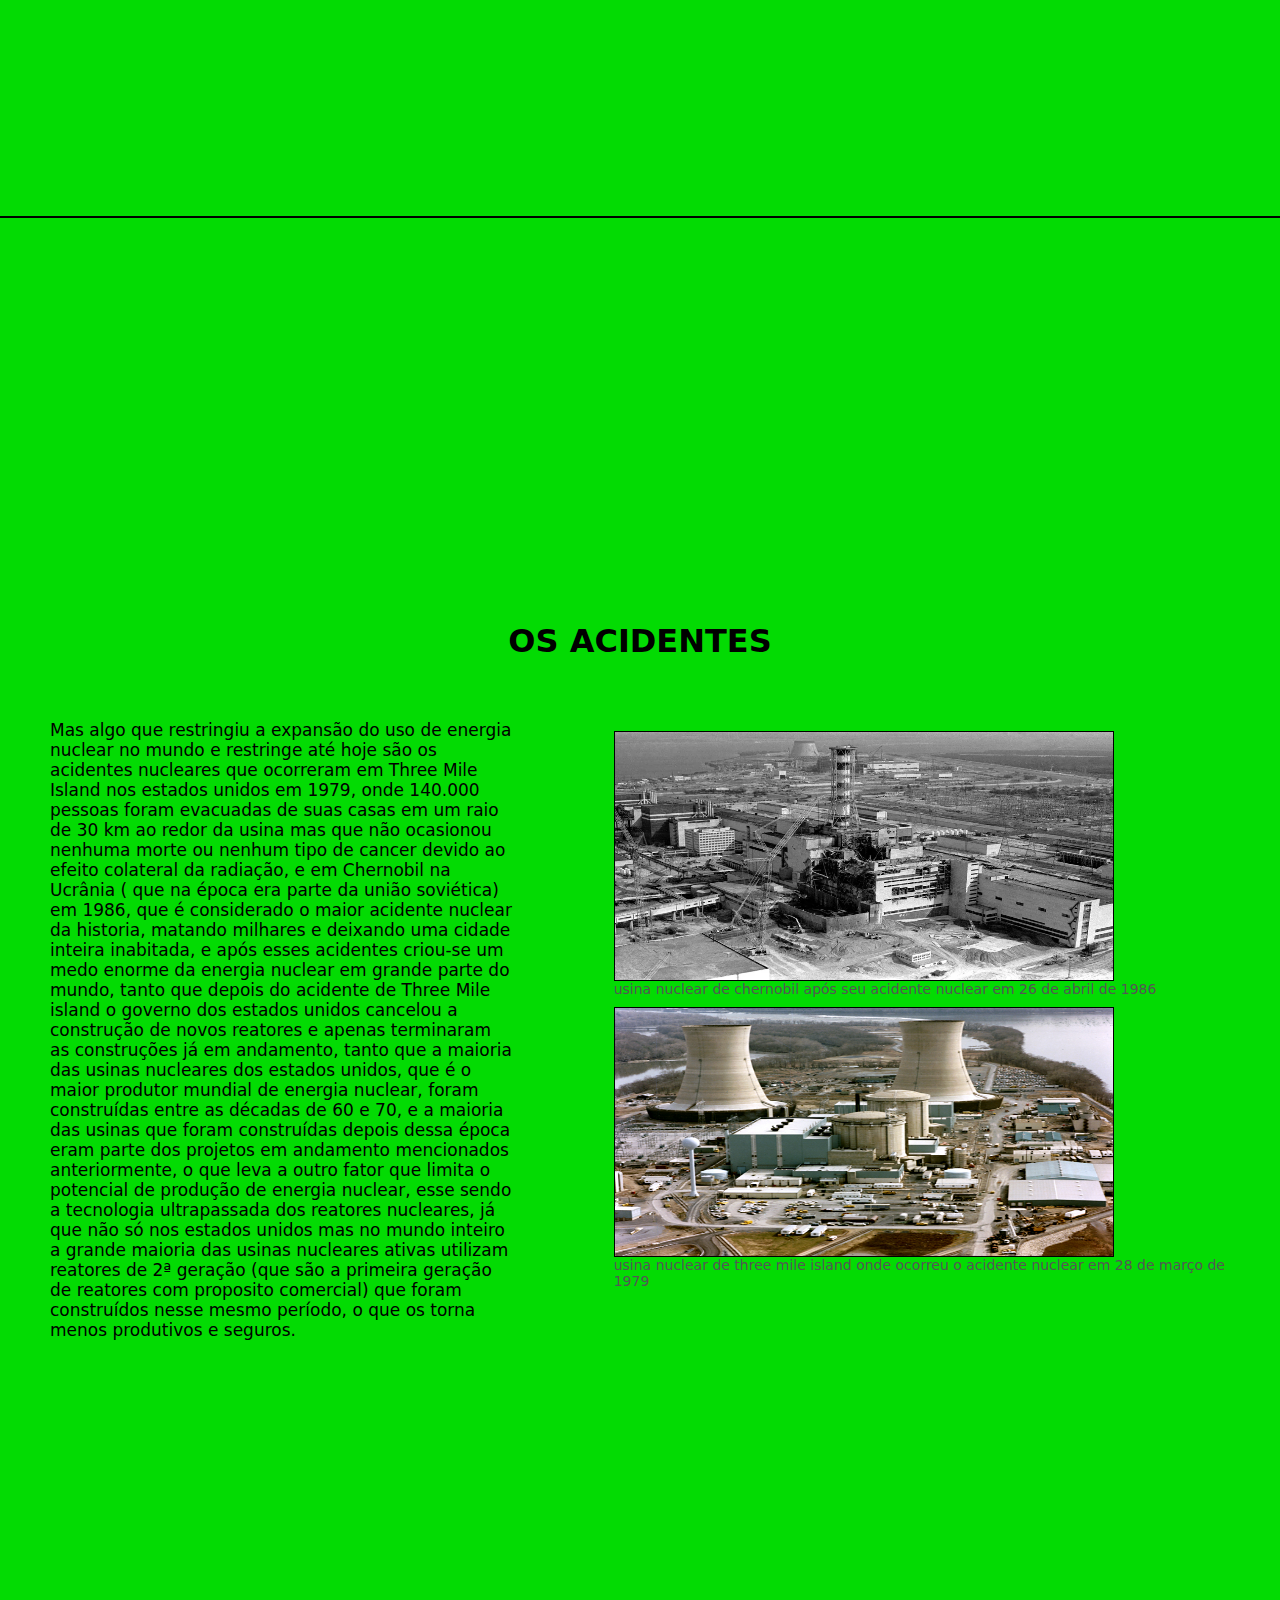
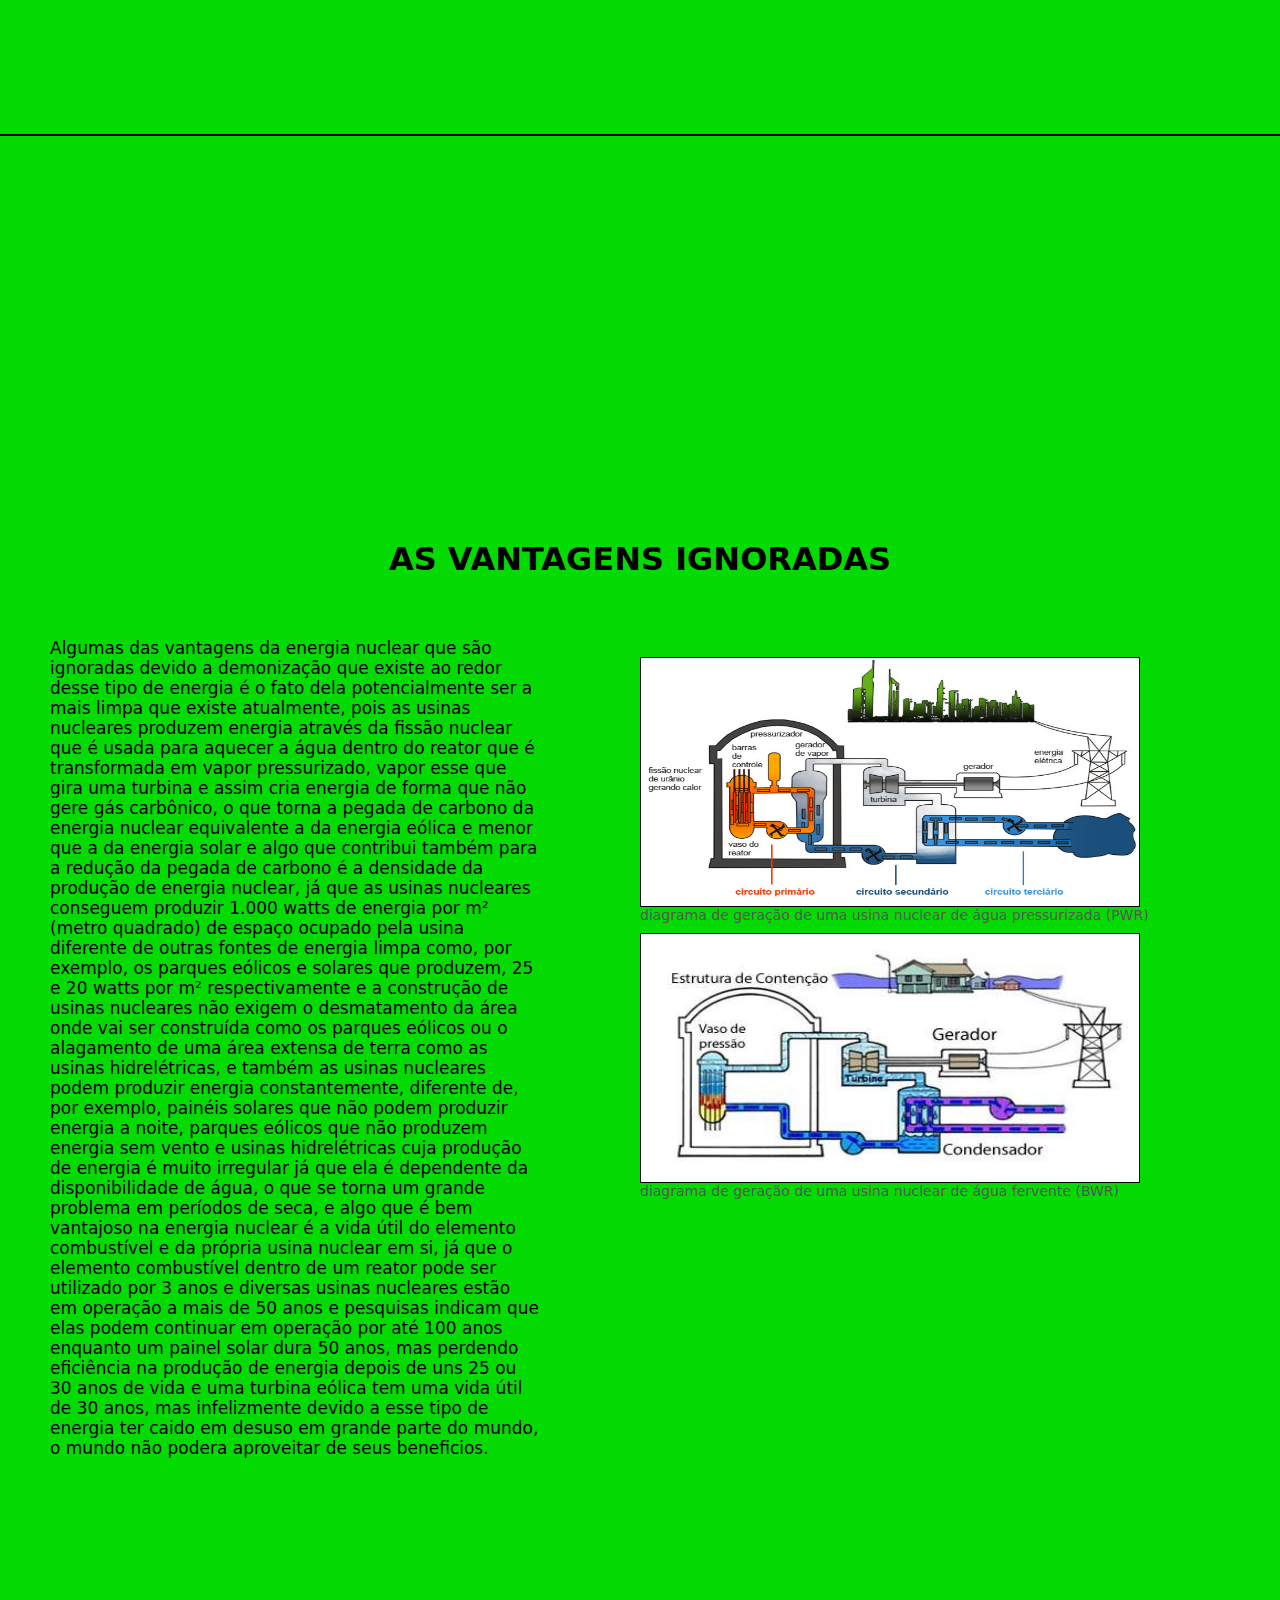
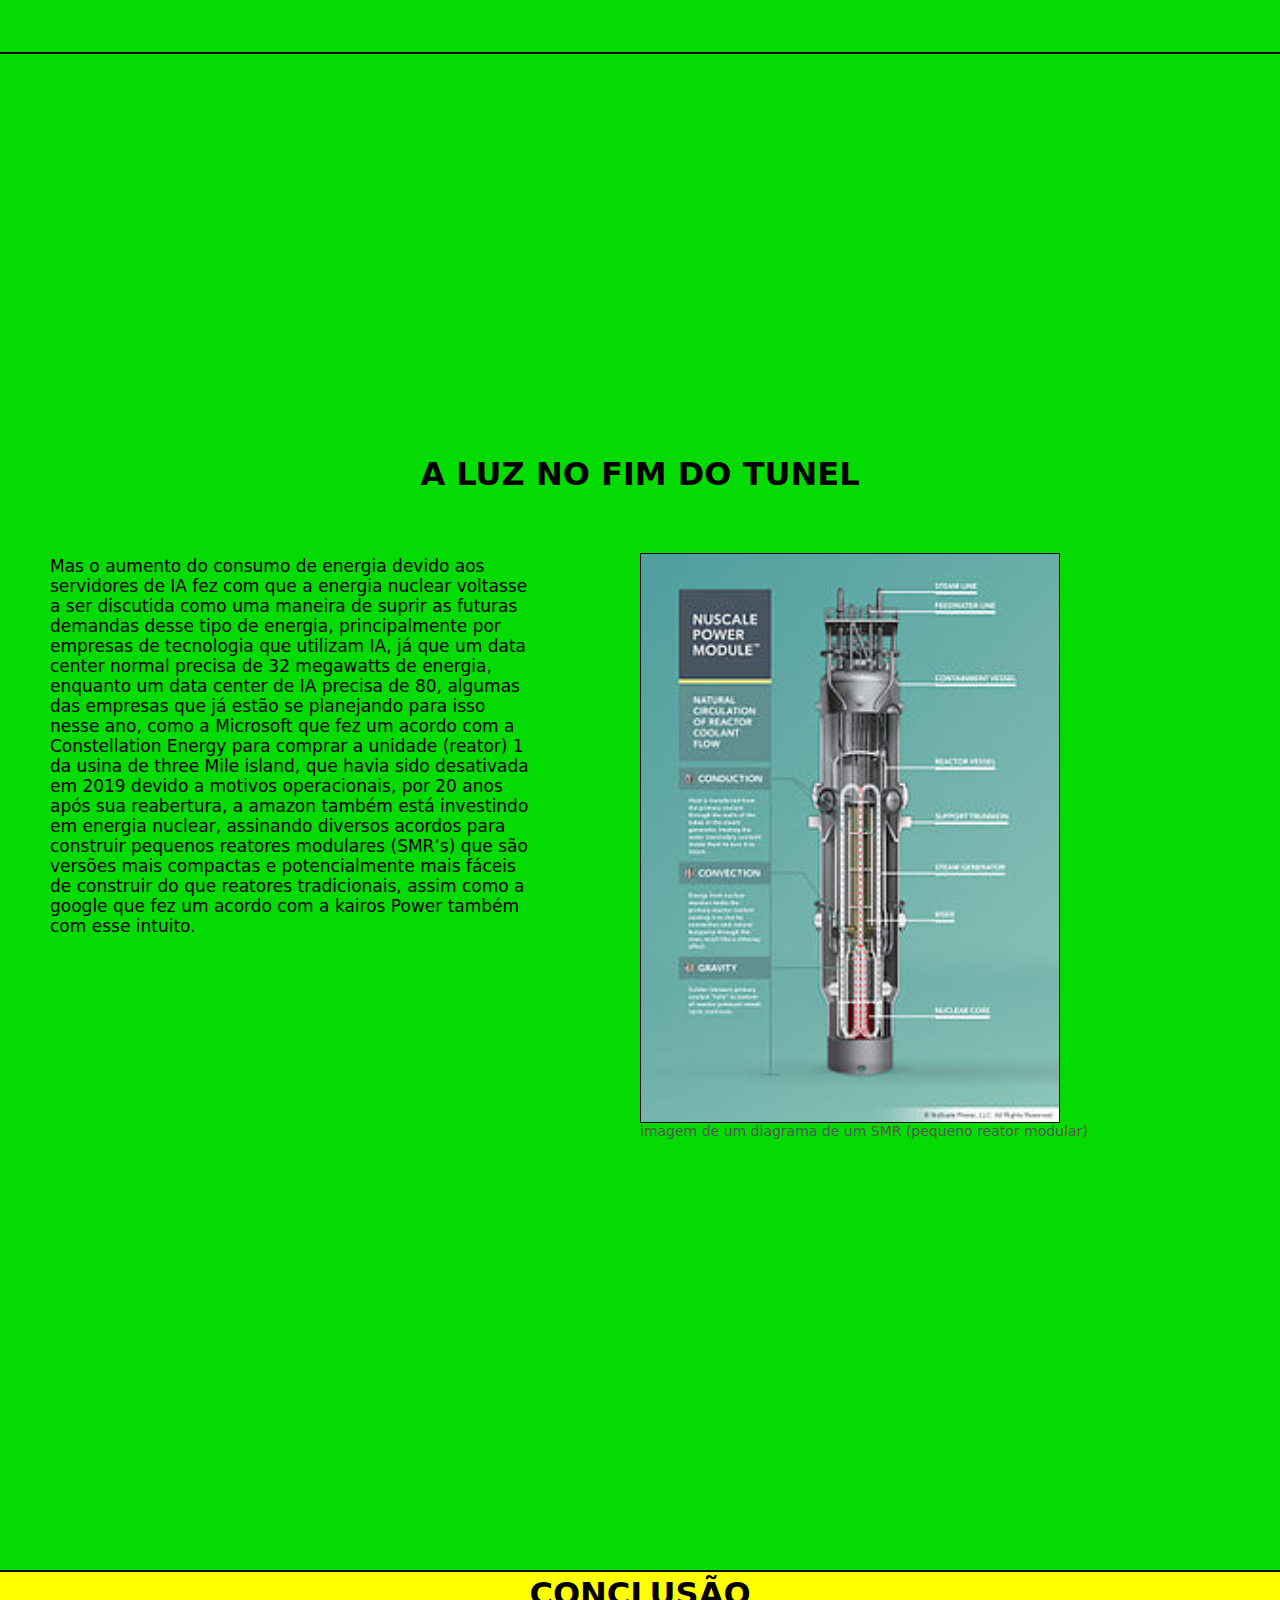
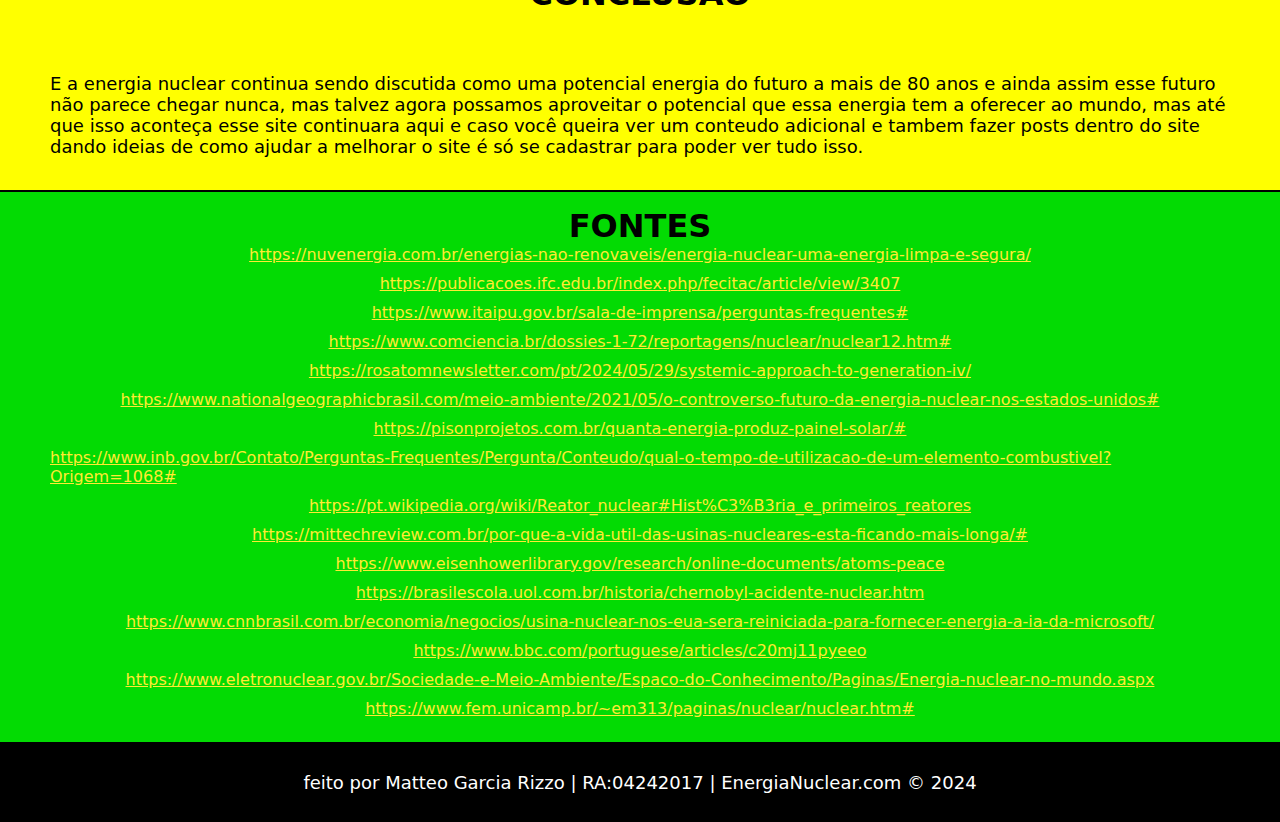
==== commit 68a4aaa0: "dinamização da dashboard" ====
--- a/public/index.html
+++ b/public/index.html
@@ -116,6 +116,8 @@
         <a href="https://www.bbc.com/portuguese/articles/c20mj11pyeeo">https://www.bbc.com/portuguese/articles/c20mj11pyeeo</a>
 
         <a href="https://www.eletronuclear.gov.br/Sociedade-e-Meio-Ambiente/Espaco-do-Conhecimento/Paginas/Energia-nuclear-no-mundo.aspx">https://www.eletronuclear.gov.br/Sociedade-e-Meio-Ambiente/Espaco-do-Conhecimento/Paginas/Energia-nuclear-no-mundo.aspx</a>
+
+        <a href="https://www.fem.unicamp.br/~em313/paginas/nuclear/nuclear.htm#">https://www.fem.unicamp.br/~em313/paginas/nuclear/nuclear.htm#</a>
     </div>
     <div class="footer">
         <span>feito por Matteo Garcia Rizzo | RA:04242017 | EnergiaNuclear.com &copy; 2024</span>
--- a/public/css/style.css
+++ b/public/css/style.css
@@ -150,7 +150,7 @@
     padding-bottom: 30px;
     }
 .bannerFontes {
-    height: 500px;
+    height: 550px;
     display: flex;
     flex-direction: column;
     justify-content: center;
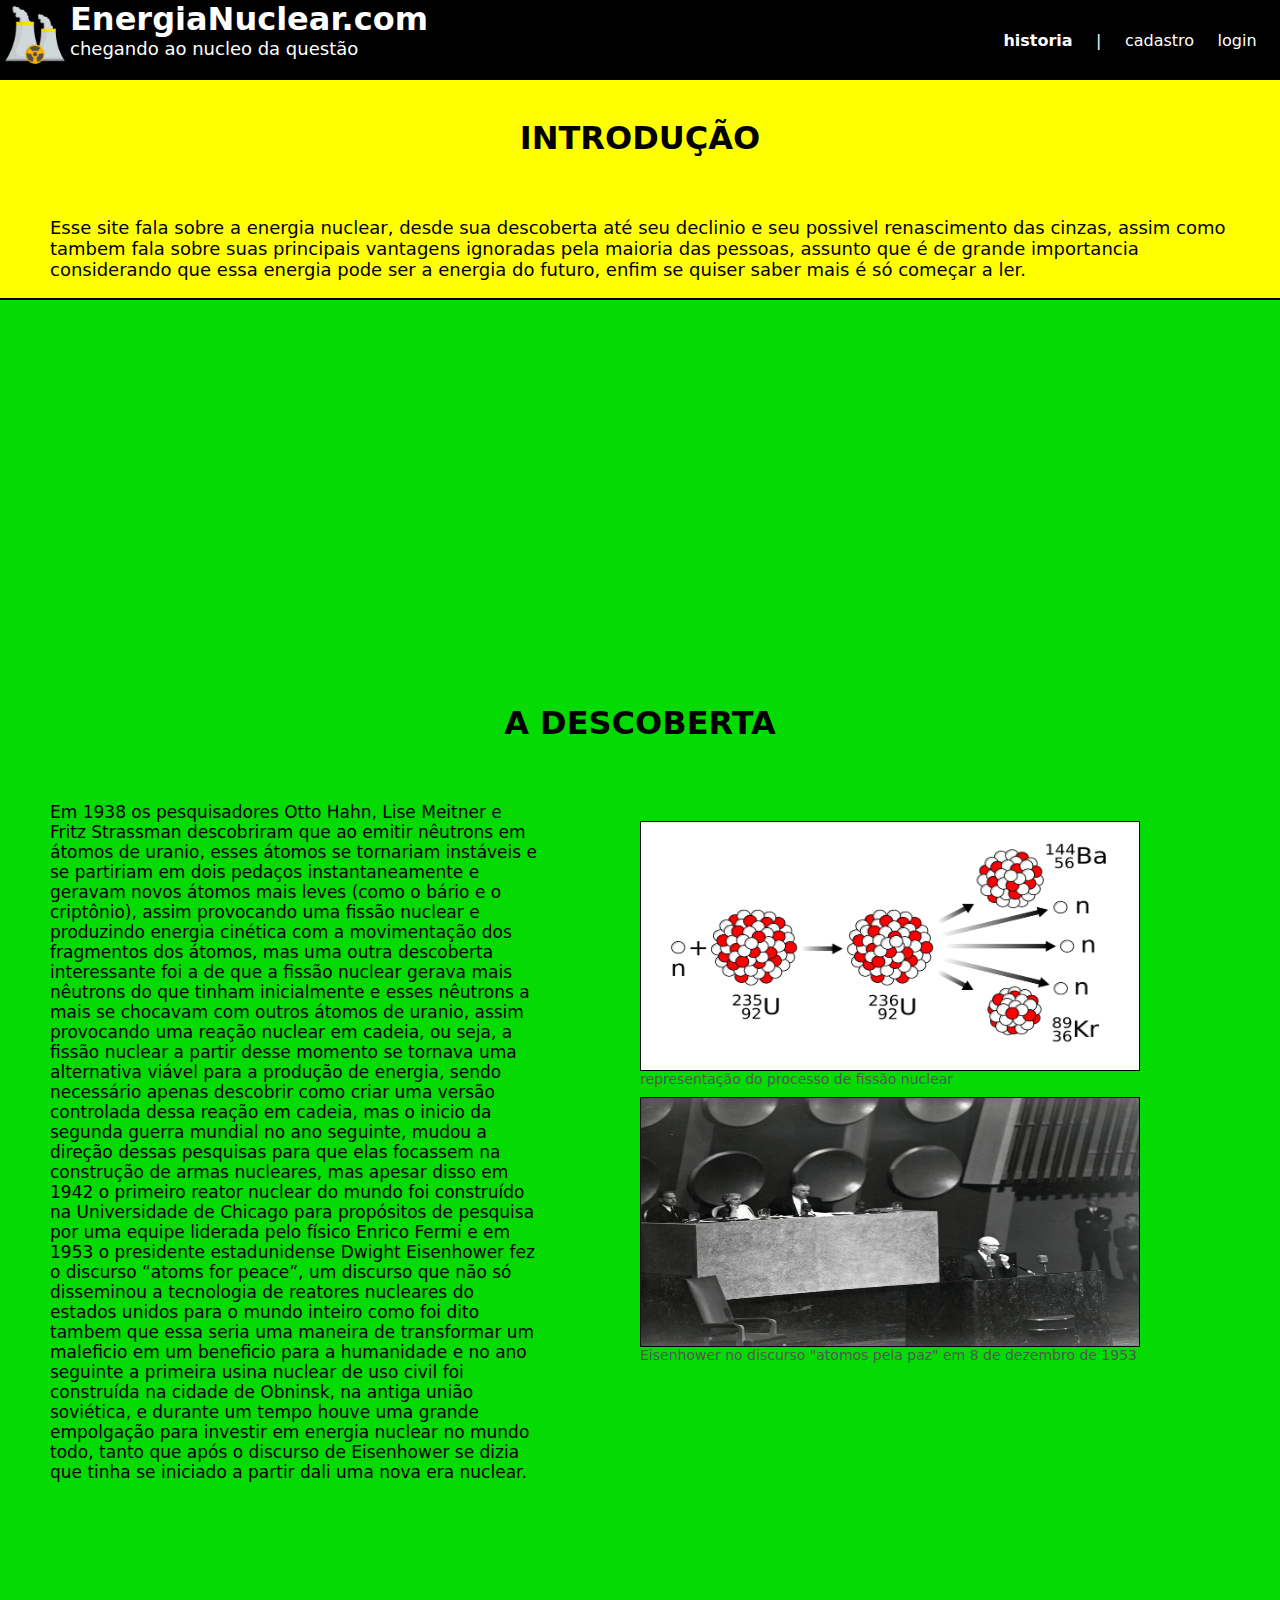
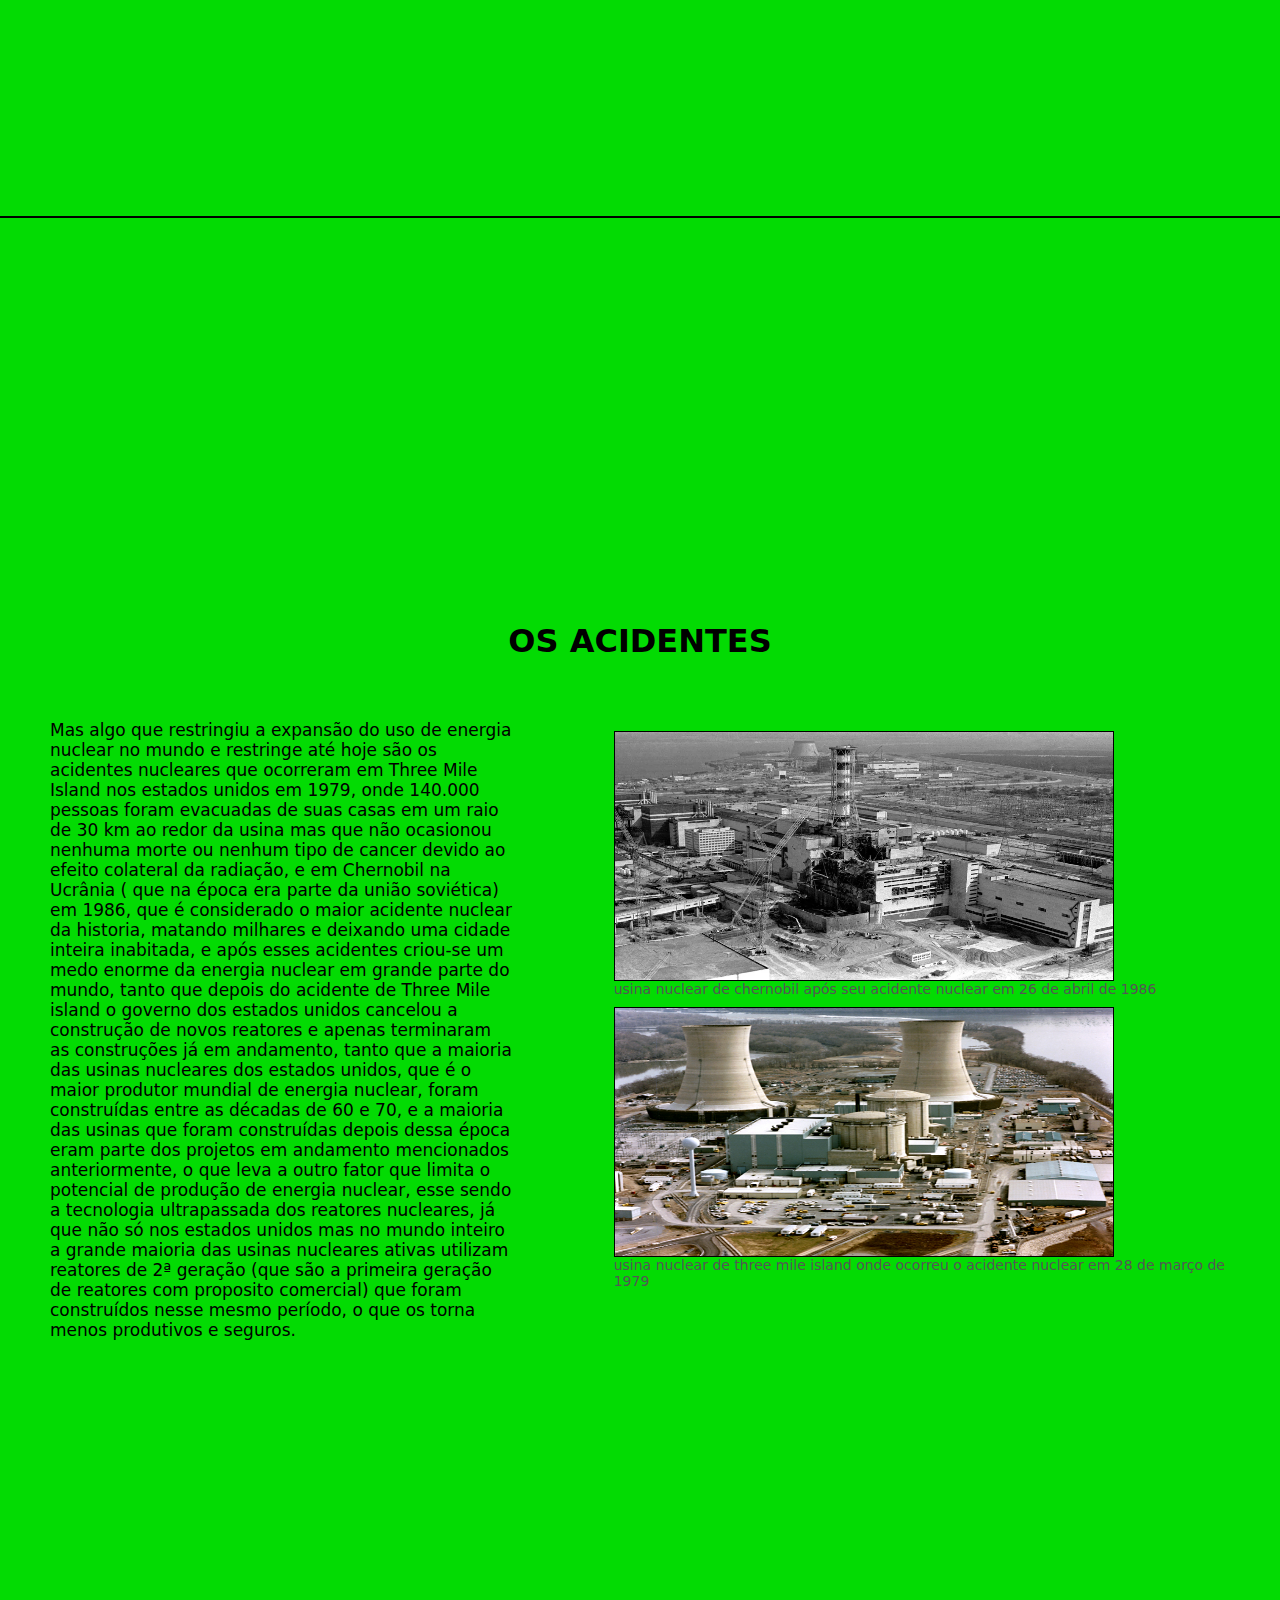
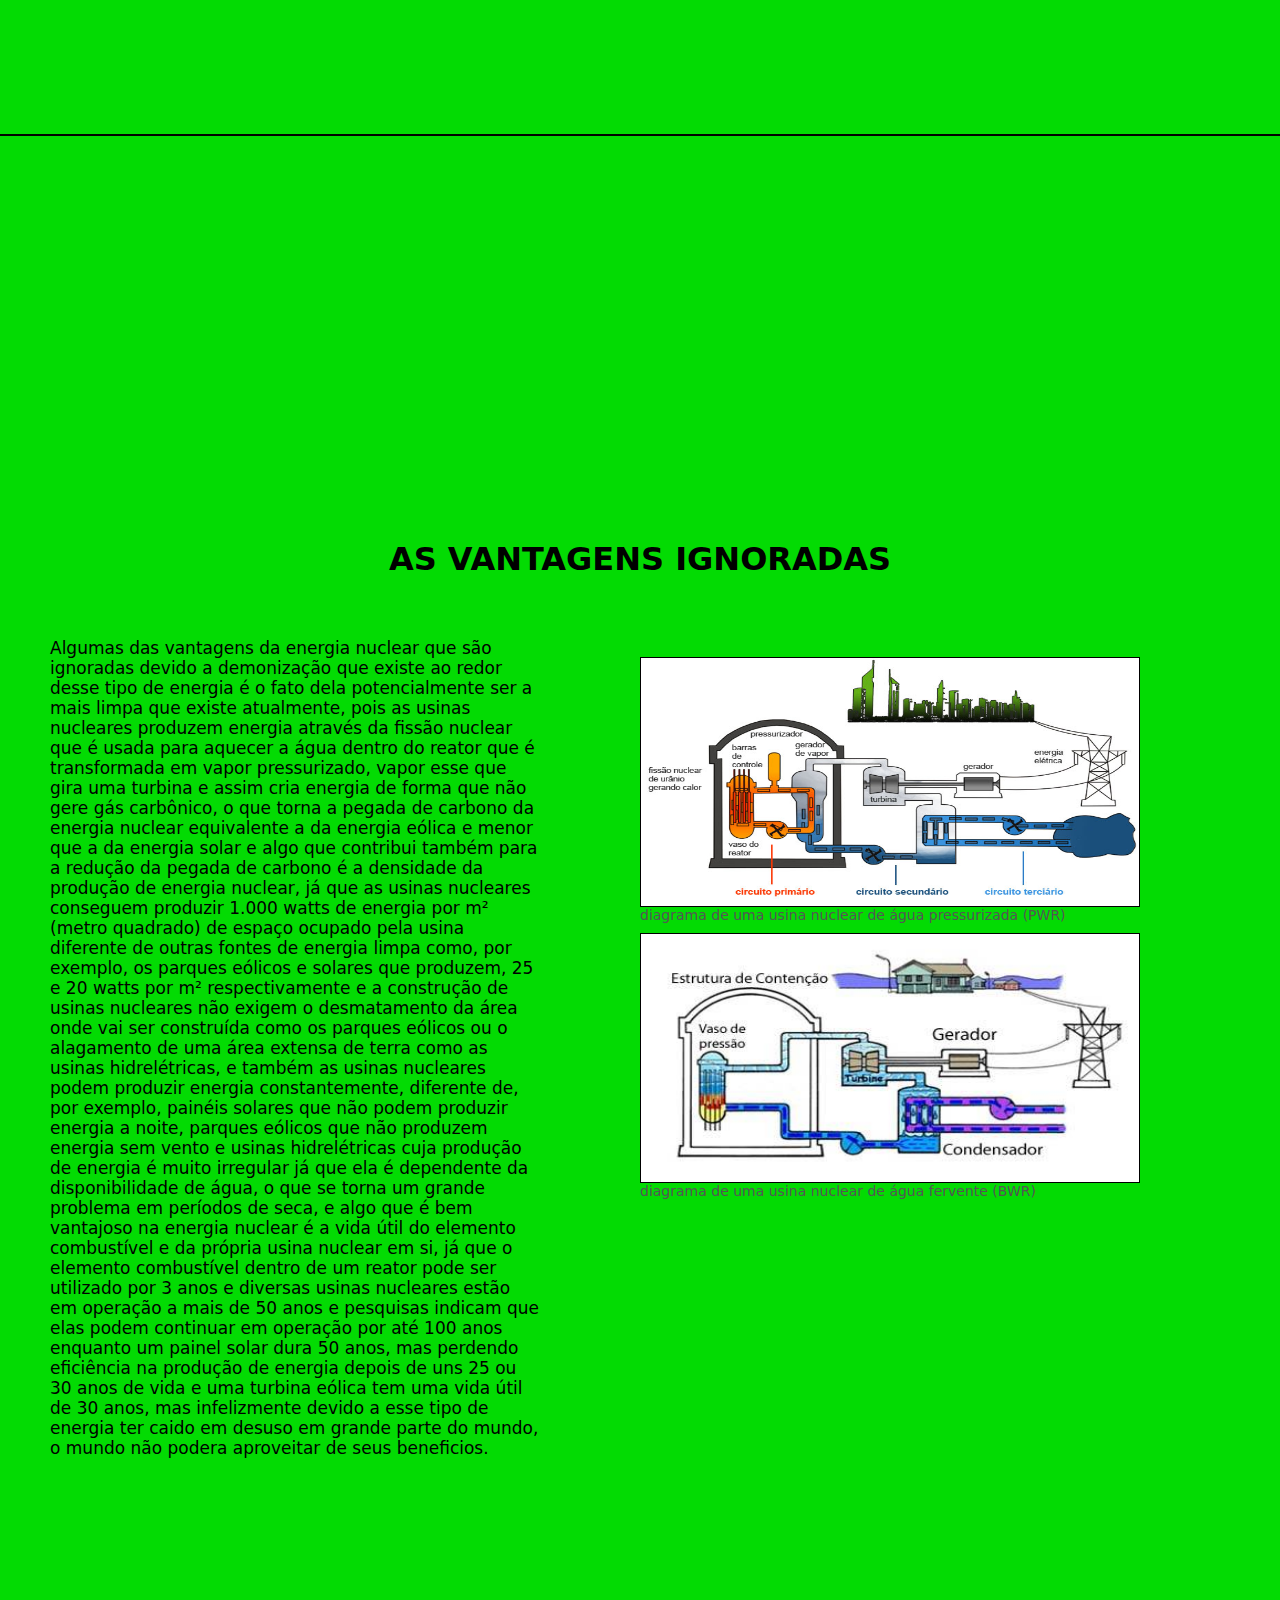
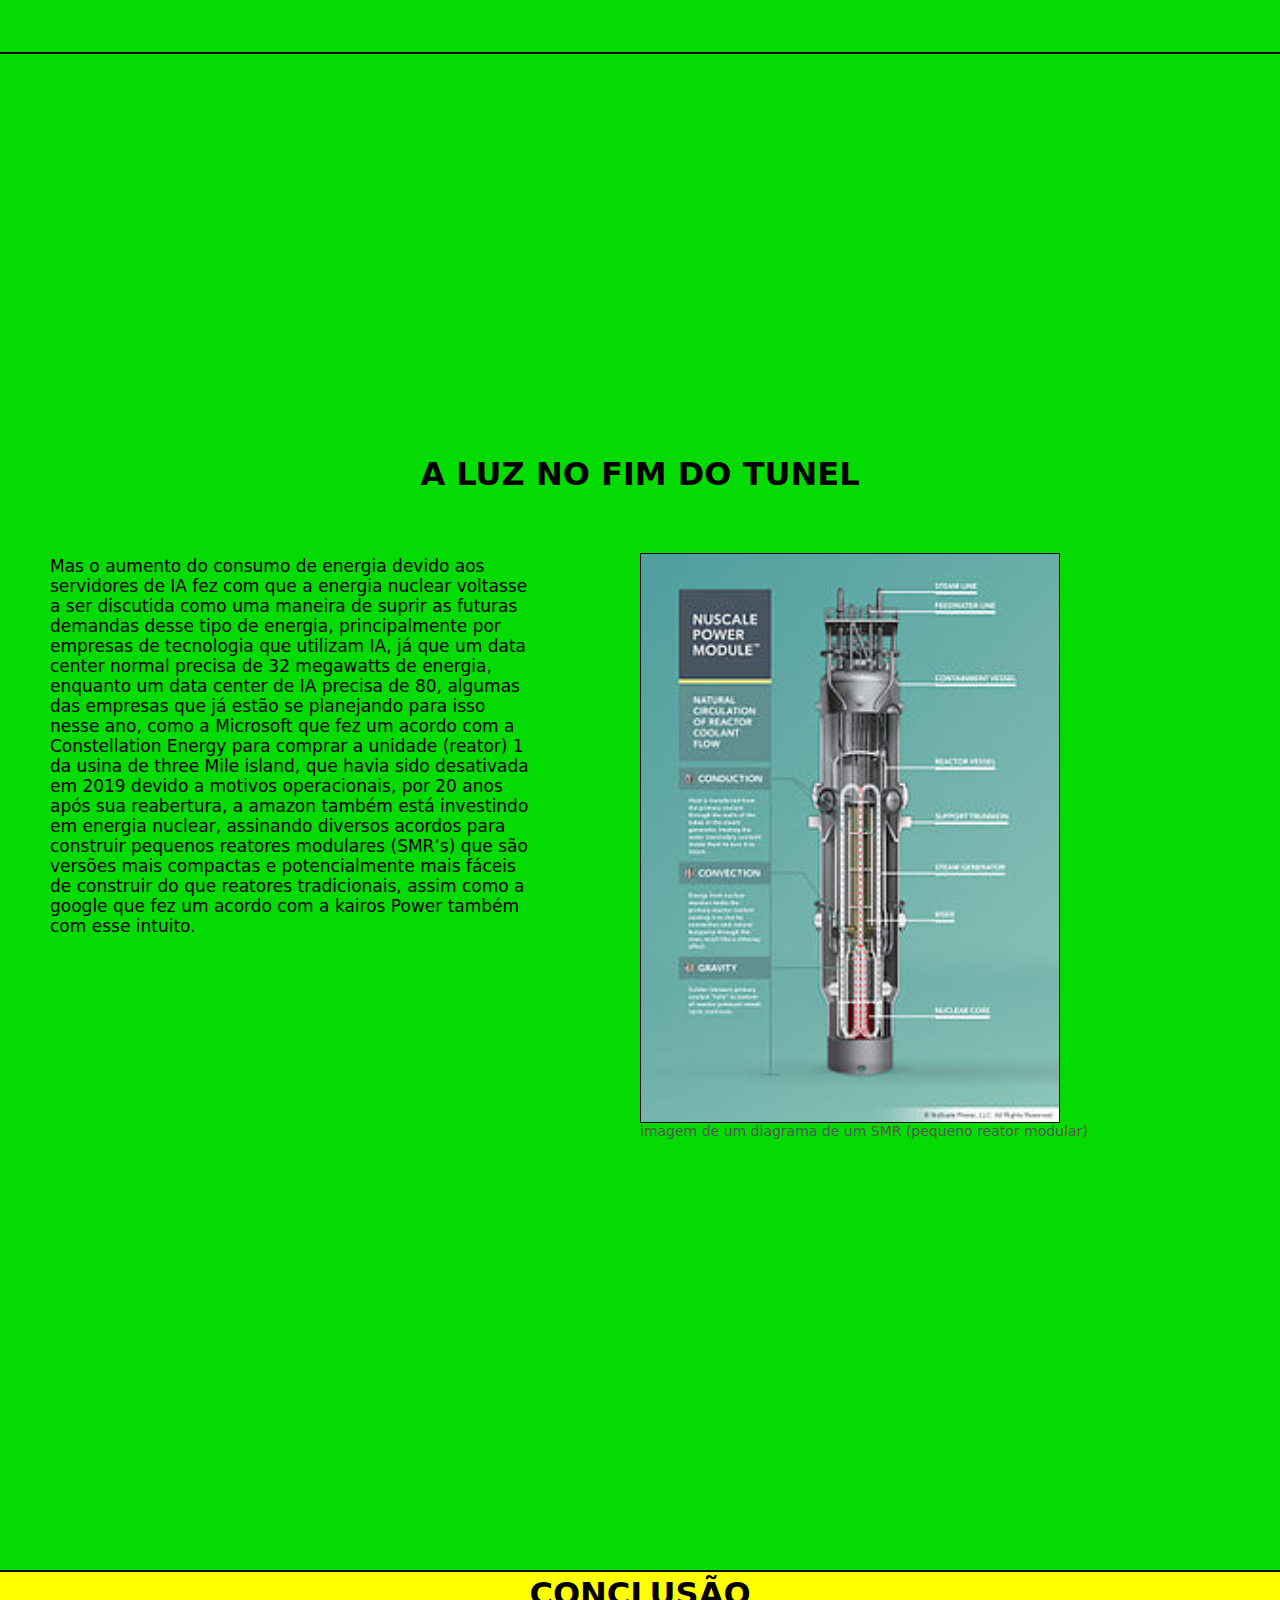
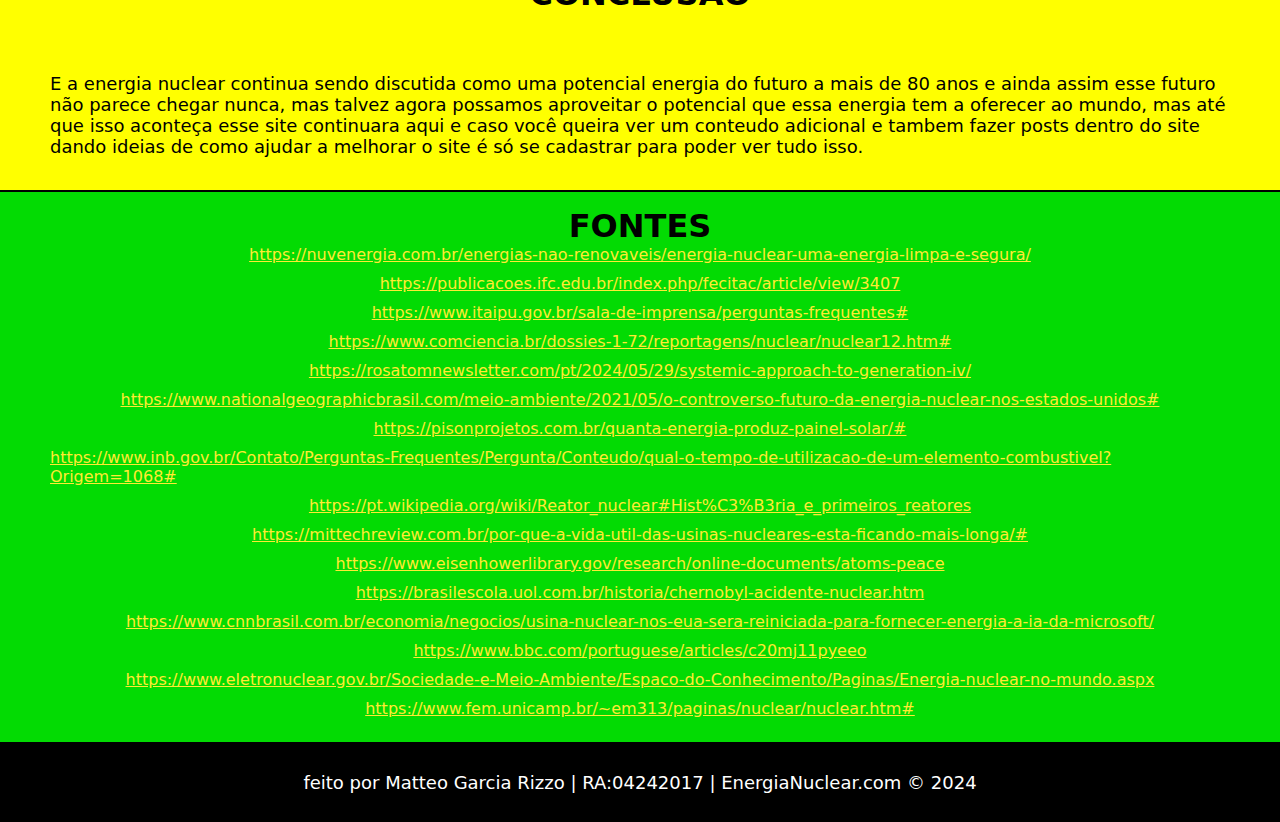
==== commit bdbb2e44: "alterações finais antes da apresentação" ====
--- a/public/index.html
+++ b/public/index.html
@@ -64,9 +64,9 @@
                 <span class="texto">Algumas das vantagens da energia nuclear que são ignoradas devido a demonização que existe ao redor desse tipo de energia é o fato dela potencialmente ser a mais limpa que existe atualmente, pois as usinas nucleares produzem energia através da fissão nuclear que é usada para aquecer a água dentro do reator que é transformada em vapor pressurizado, vapor esse que gira uma turbina e assim cria energia de forma que não gere gás carbônico, o que torna a pegada de carbono da energia nuclear equivalente a da energia eólica e menor que a da energia solar e algo que contribui também para a redução da pegada de carbono é a densidade da produção de energia nuclear, já que as usinas nucleares conseguem produzir 1.000 watts de energia por m² (metro quadrado) de espaço ocupado pela usina diferente de outras fontes de energia limpa como, por exemplo, os parques eólicos e solares que produzem, 25 e 20 watts por m² respectivamente e a construção de usinas nucleares não exigem o desmatamento da área onde vai ser construída como os parques eólicos ou o alagamento de uma área extensa de terra como as usinas hidrelétricas, e também as usinas nucleares podem produzir energia constantemente, diferente de, por exemplo, painéis solares que não podem produzir energia a noite, parques eólicos que não produzem energia sem vento e usinas hidrelétricas cuja produção de energia é muito irregular já que ela é dependente da disponibilidade de água, o que se torna um grande problema em períodos de seca, e algo que é bem vantajoso na energia nuclear é a vida útil do elemento combustível e da própria usina nuclear em si, já que o elemento combustível dentro de um reator pode ser utilizado por 3 anos e diversas usinas nucleares estão em operação a mais de 50 anos e pesquisas indicam que elas podem continuar em operação por até 100 anos enquanto um painel solar dura 50 anos, mas perdendo eficiência na produção de energia depois de uns 25 ou 30 anos de vida e uma turbina eólica tem uma vida útil de 30 anos, mas infelizmente devido a esse tipo de energia ter caido em desuso em grande parte do mundo, o mundo não podera aproveitar de seus beneficios.</span>
                 <div class="imagemH">
                     <img src="./assets/imgs/esquema_nuclearPWR.jpg">
-                    <span class="descrição">diagrama de geração de uma usina nuclear de água pressurizada (PWR)</span>
+                    <span class="descrição">diagrama de uma usina nuclear de água pressurizada (PWR)</span>
                     <img src="./assets/imgs/esquema_nuclearBWR.jpg">
-                    <span class="descrição">diagrama de geração de uma usina nuclear de água fervente (BWR)</span> 
+                    <span class="descrição">diagrama de uma usina nuclear de água fervente (BWR)</span> 
                 </div>
             </div>
     </div>
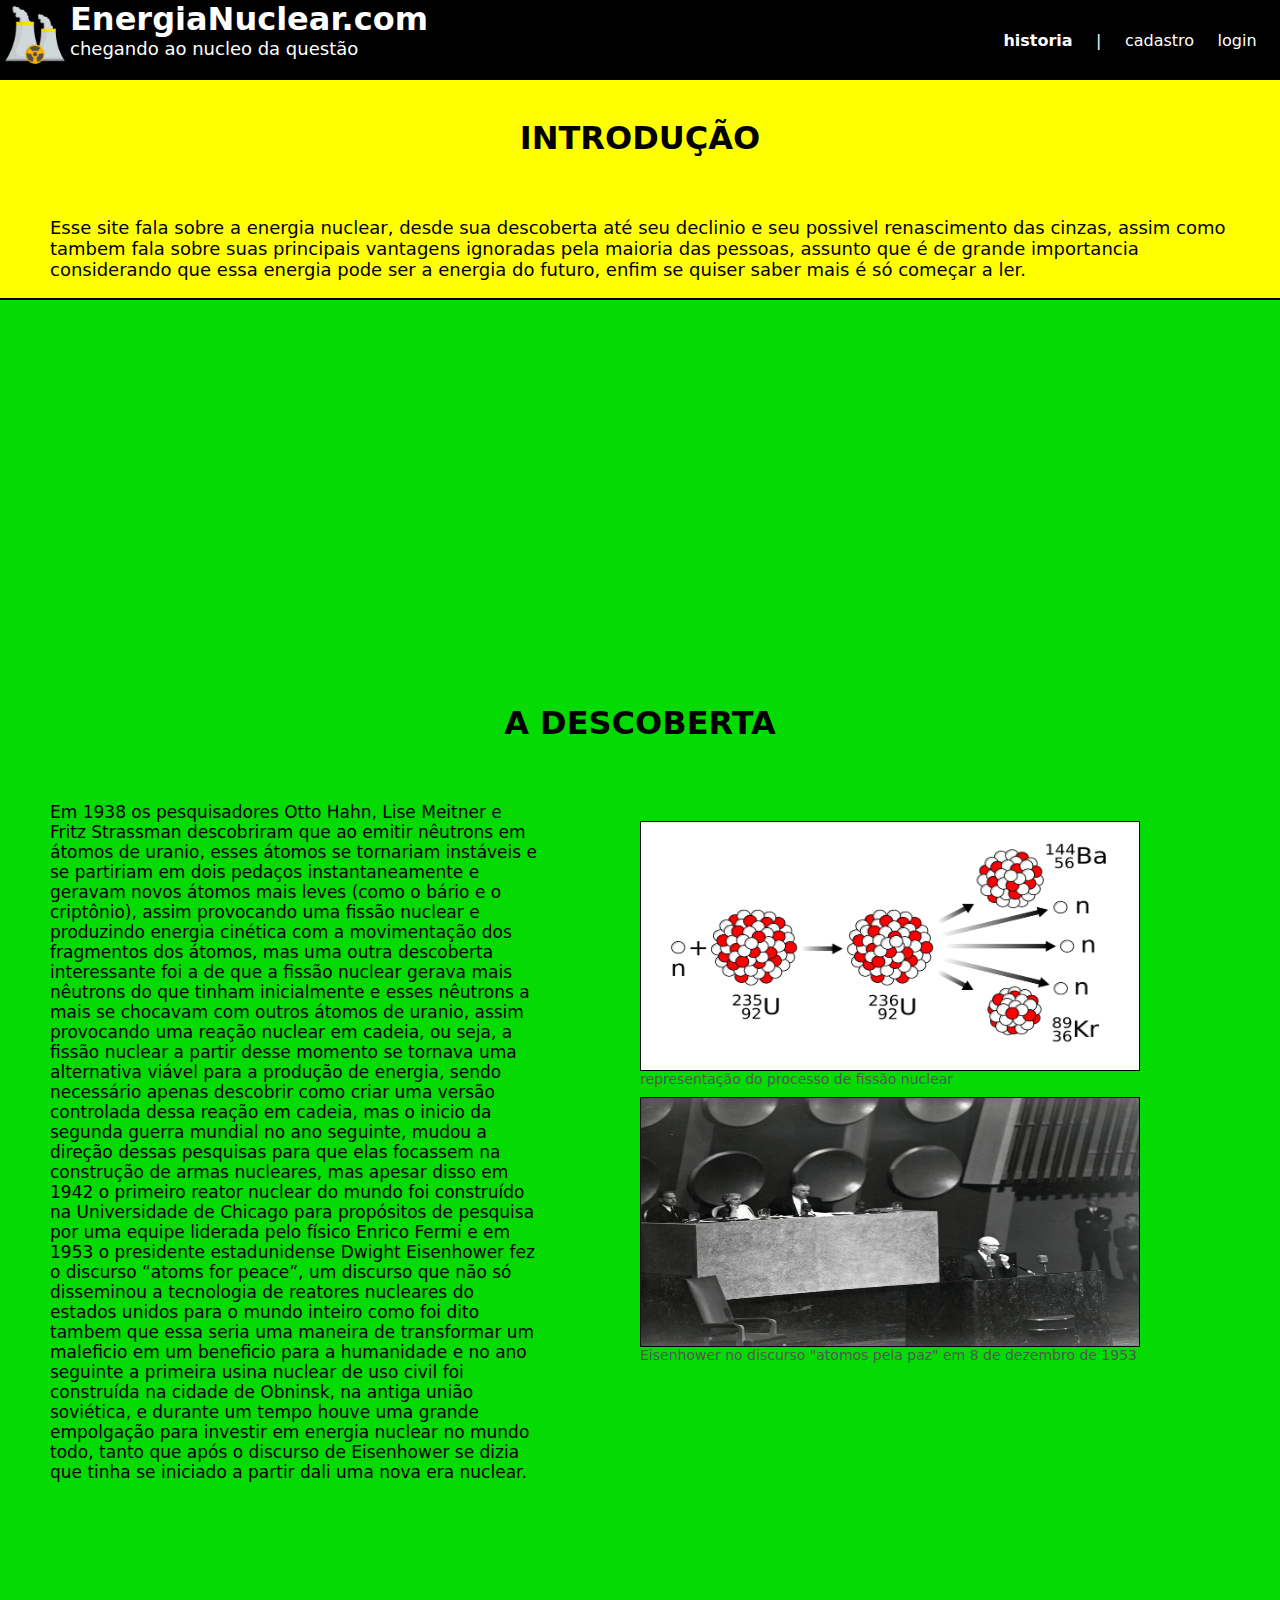
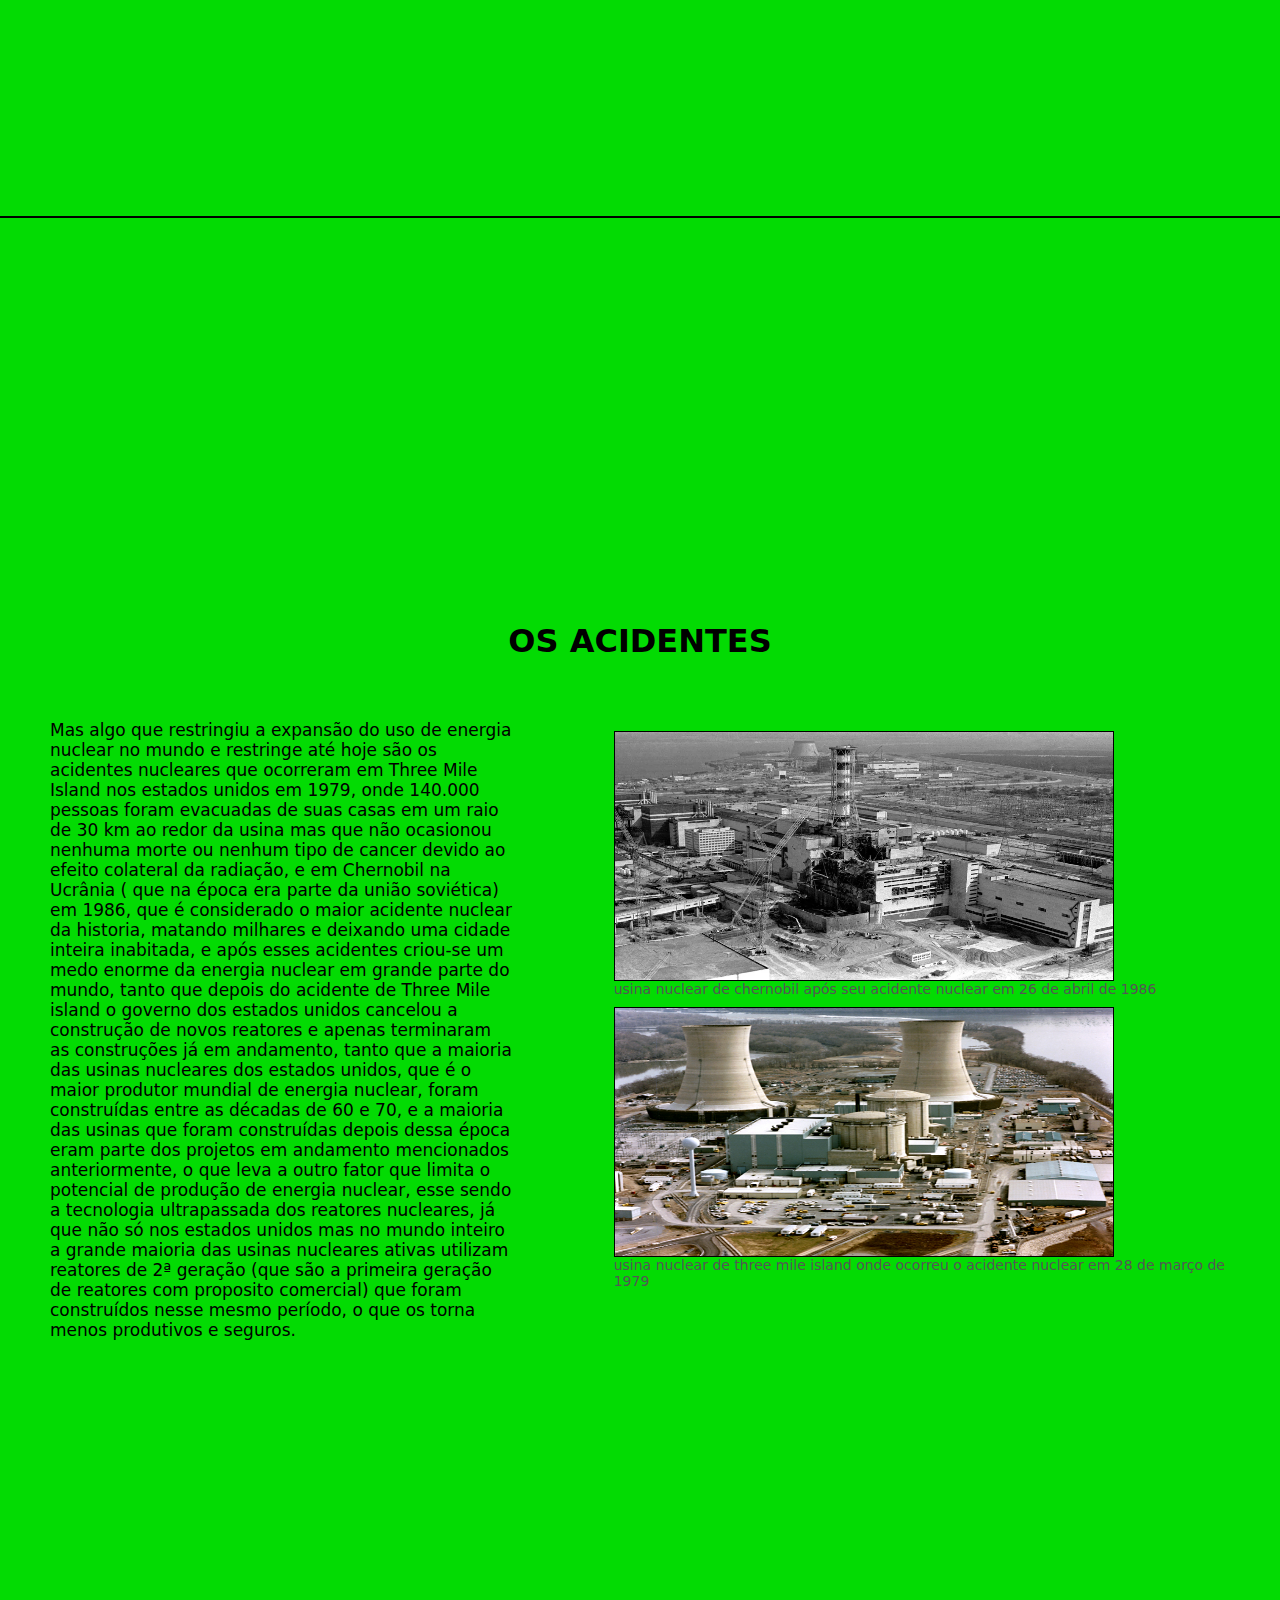
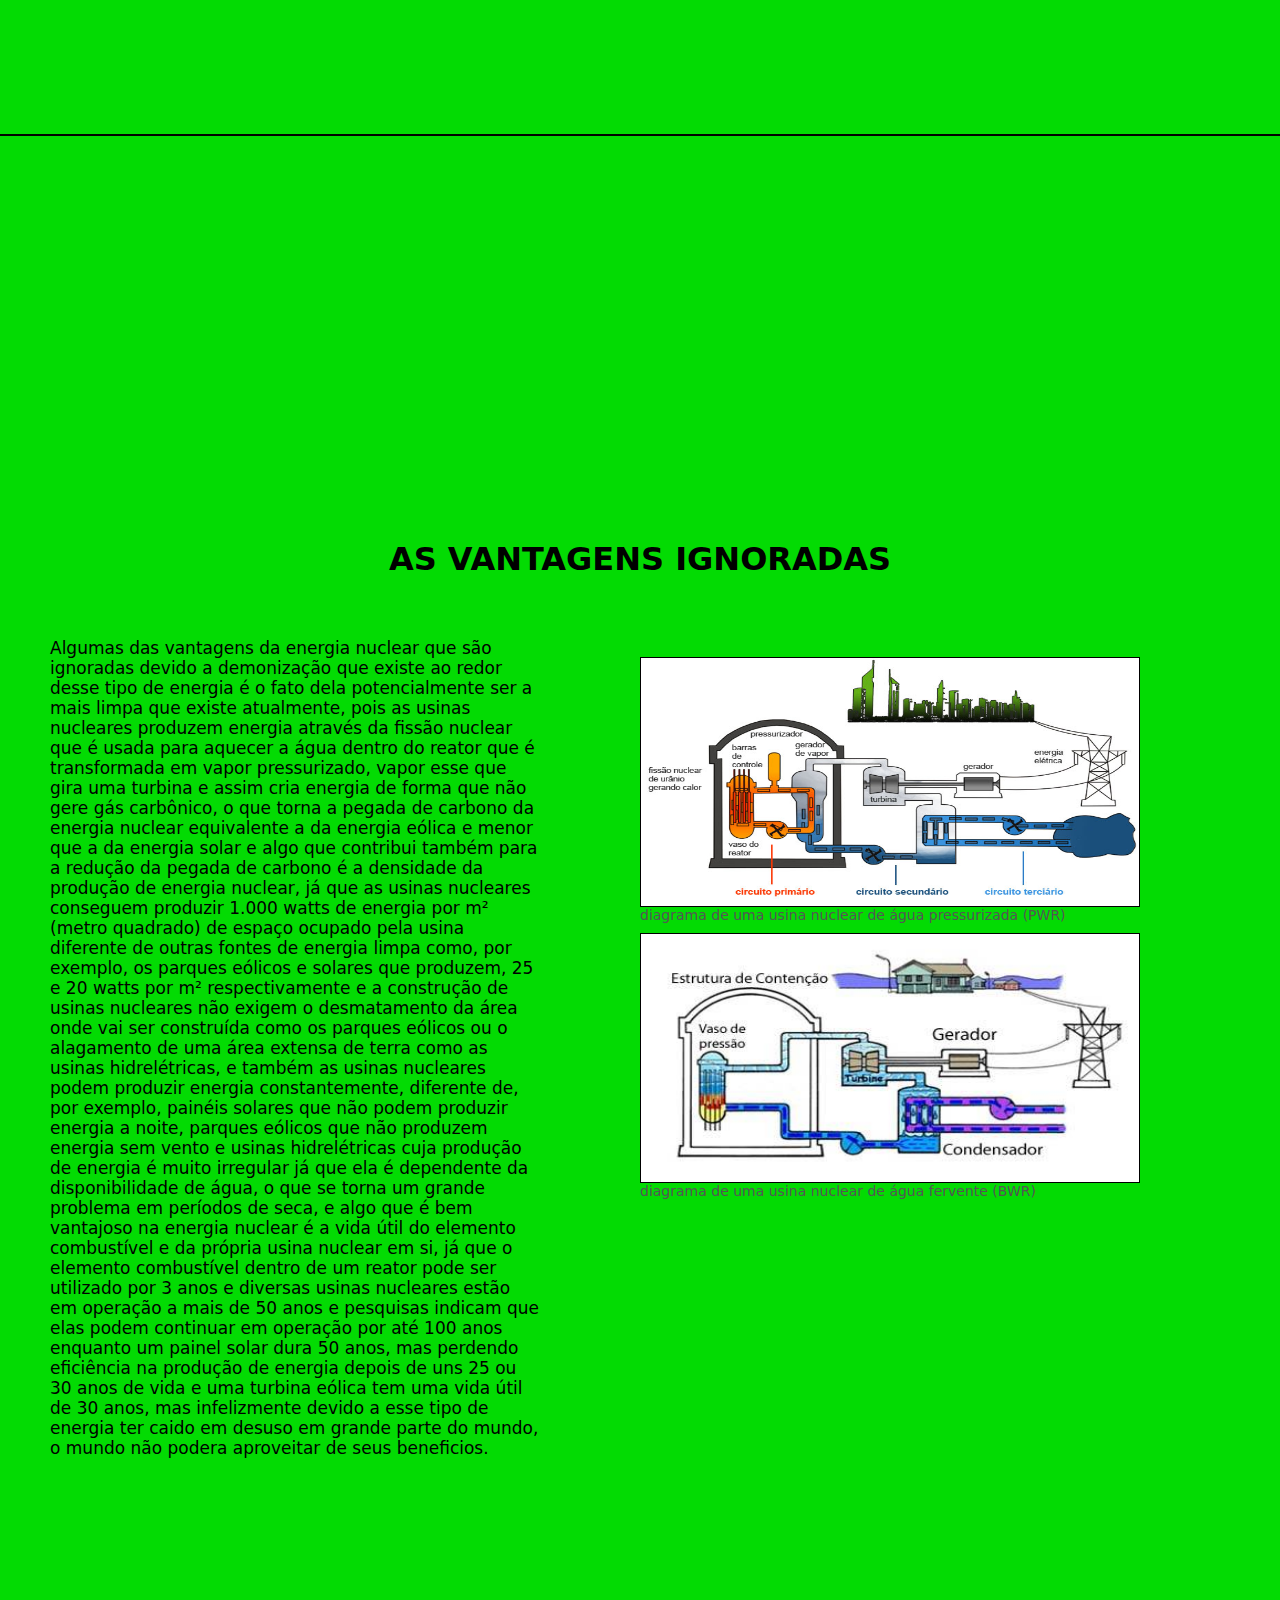
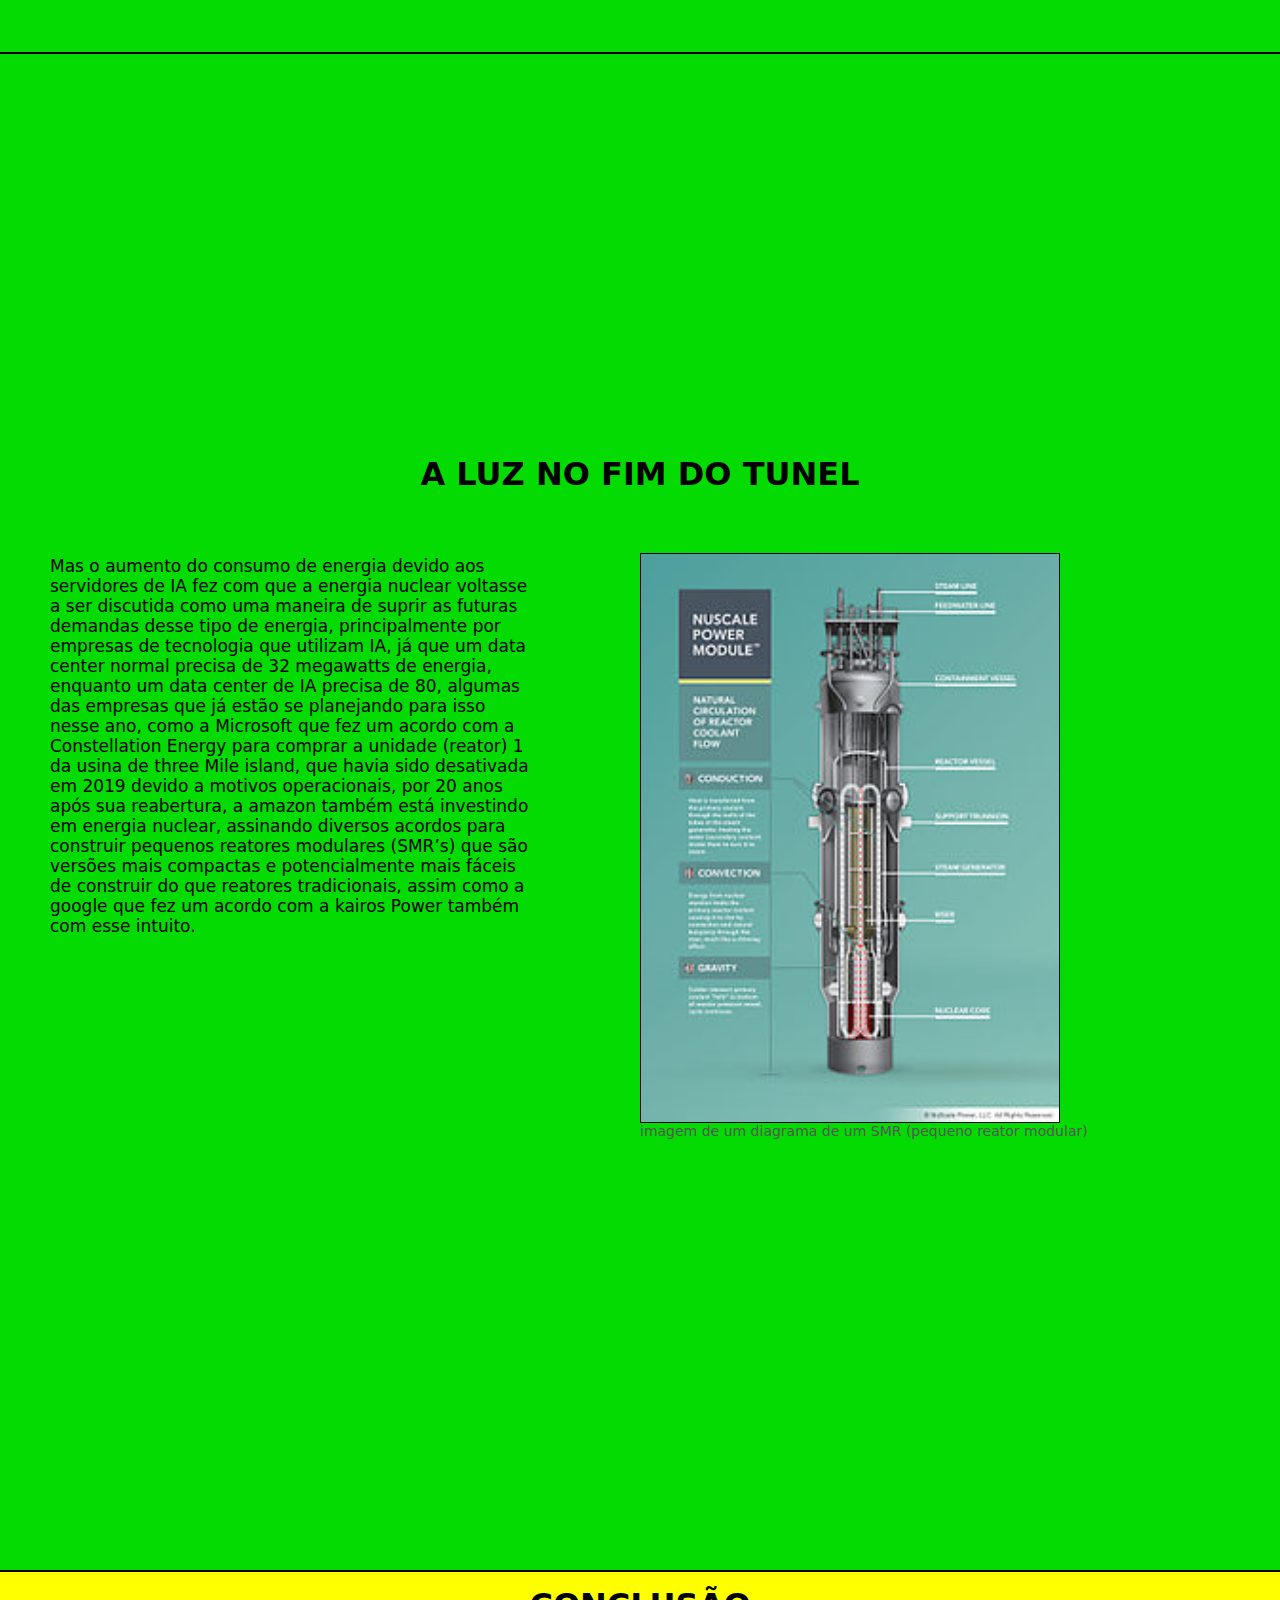
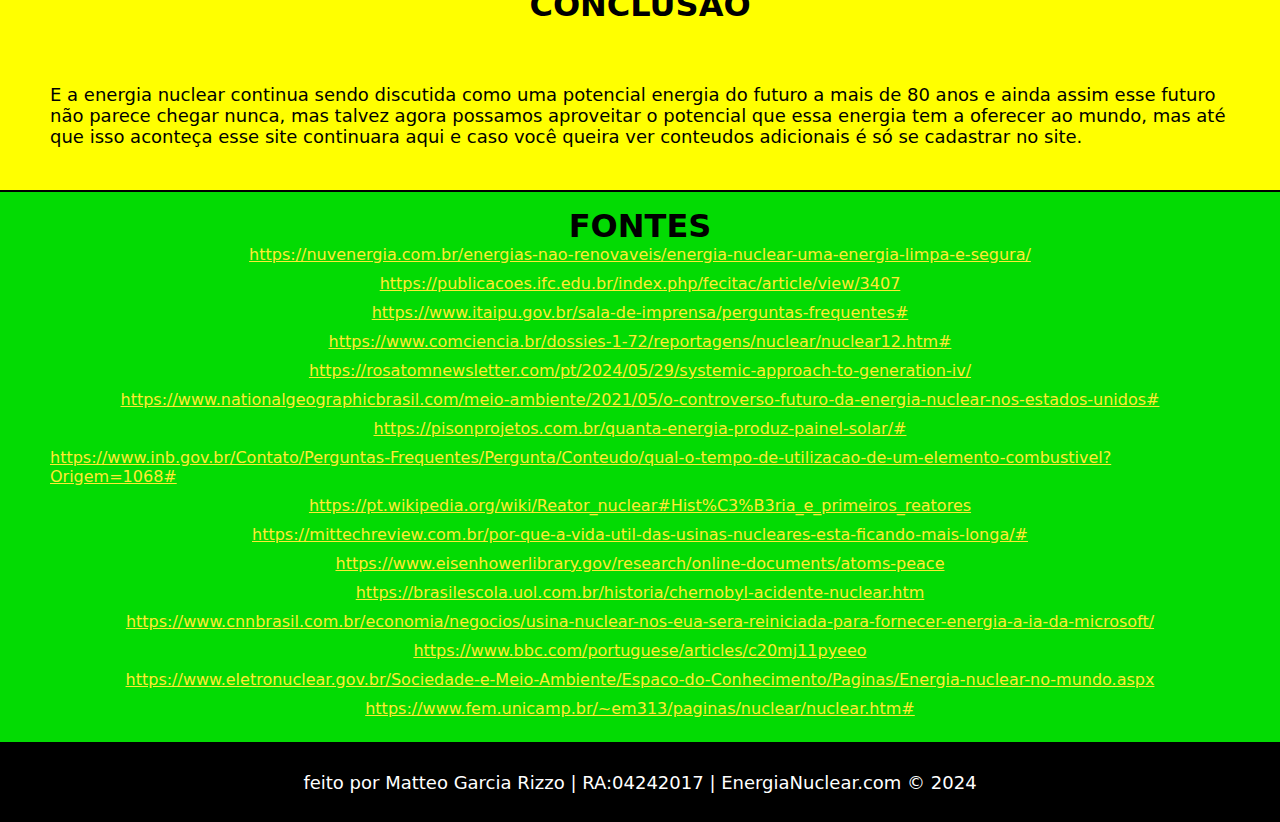
==== commit 34e53aab: "alterações finais antes da apresentação" ====
--- a/public/index.html
+++ b/public/index.html
@@ -82,7 +82,7 @@
     </div>
     <div class="bannerConclusão">
         <span class="titulo">CONCLUSÃO</span>
-        <span>E a energia nuclear continua sendo discutida como uma potencial energia do futuro a mais de 80 anos e ainda assim esse futuro não parece chegar nunca, mas talvez agora possamos aproveitar o potencial que essa energia tem a oferecer ao mundo, mas até que isso aconteça esse site continuara aqui e caso você queira ver um conteudo adicional e tambem fazer posts dentro do site dando ideias de como ajudar a melhorar o site é só se cadastrar para poder ver tudo isso.</span>
+        <span>E a energia nuclear continua sendo discutida como uma potencial energia do futuro a mais de 80 anos e ainda assim esse futuro não parece chegar nunca, mas talvez agora possamos aproveitar o potencial que essa energia tem a oferecer ao mundo, mas até que isso aconteça esse site continuara aqui e caso você queira ver conteudos adicionais é só se cadastrar no site.</span>
     </div>
     <div class="bannerFontes">
         <div class="titulo">FONTES</div>
